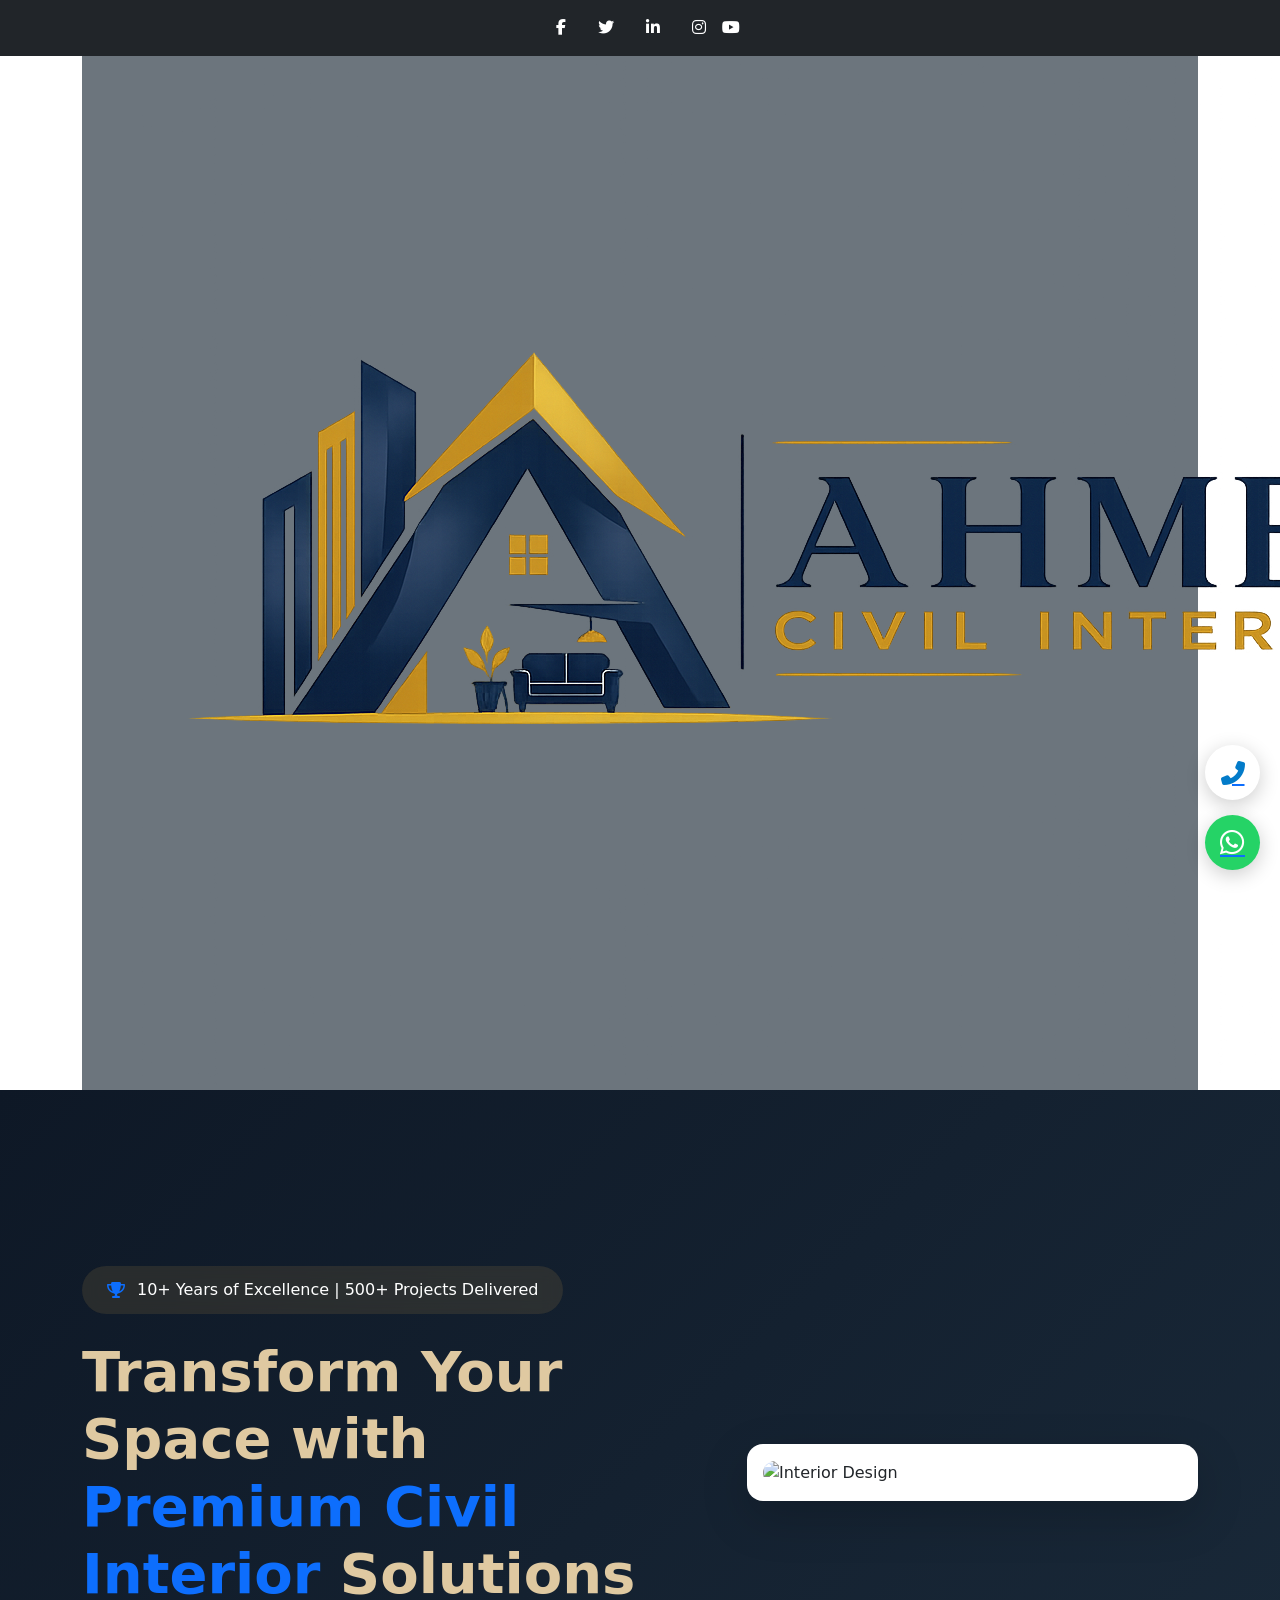
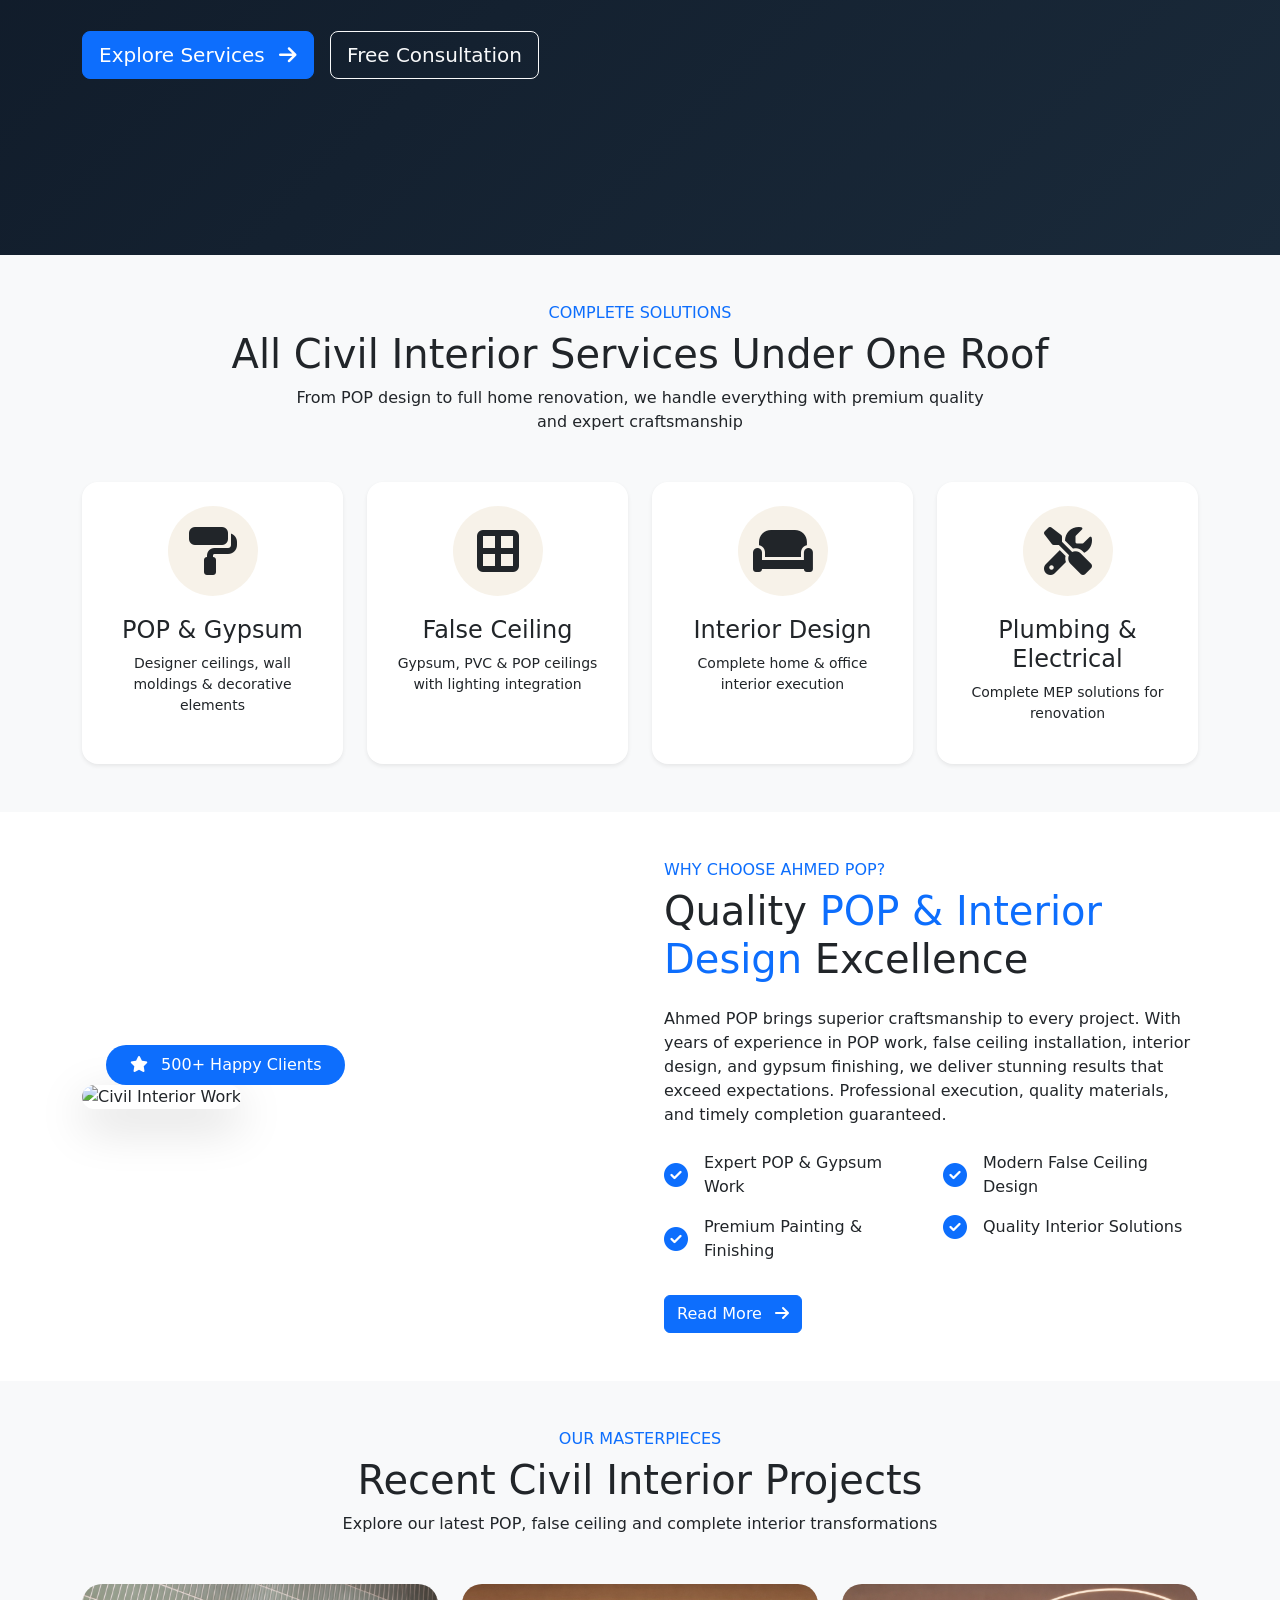
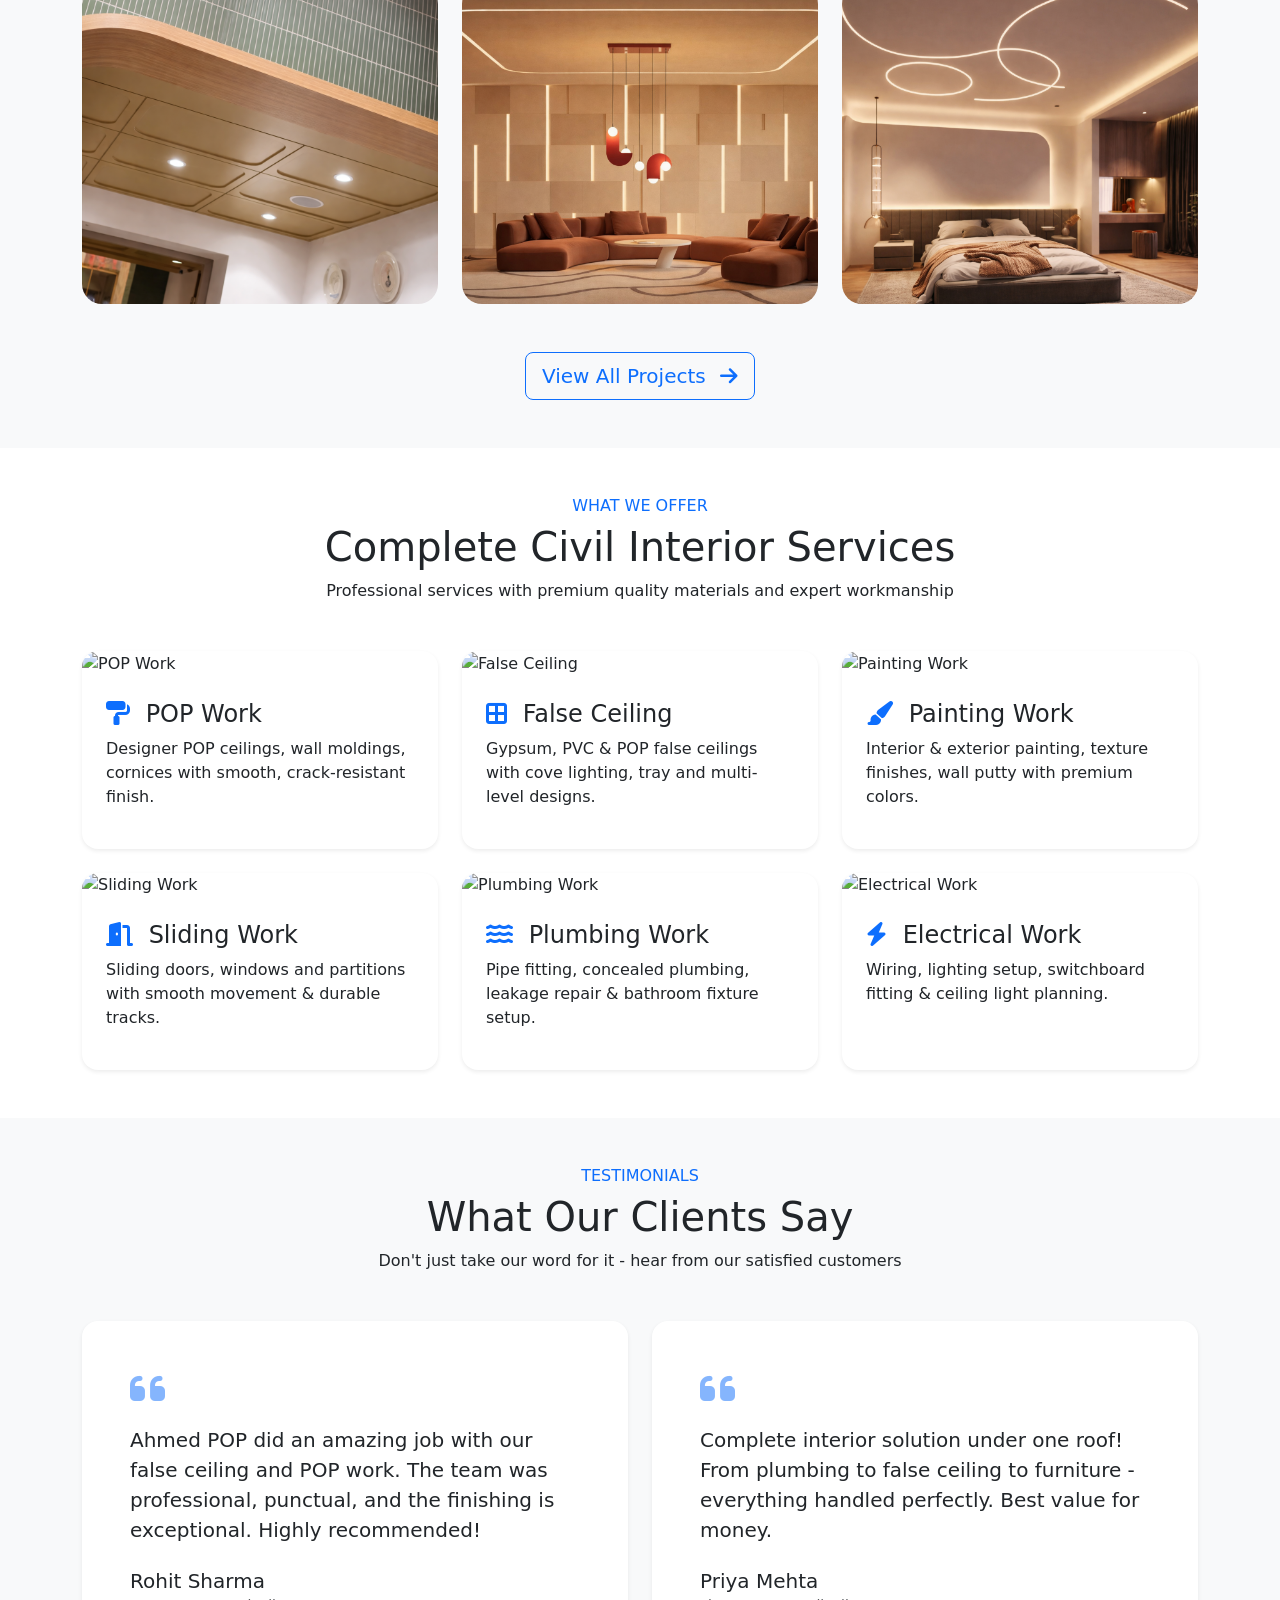
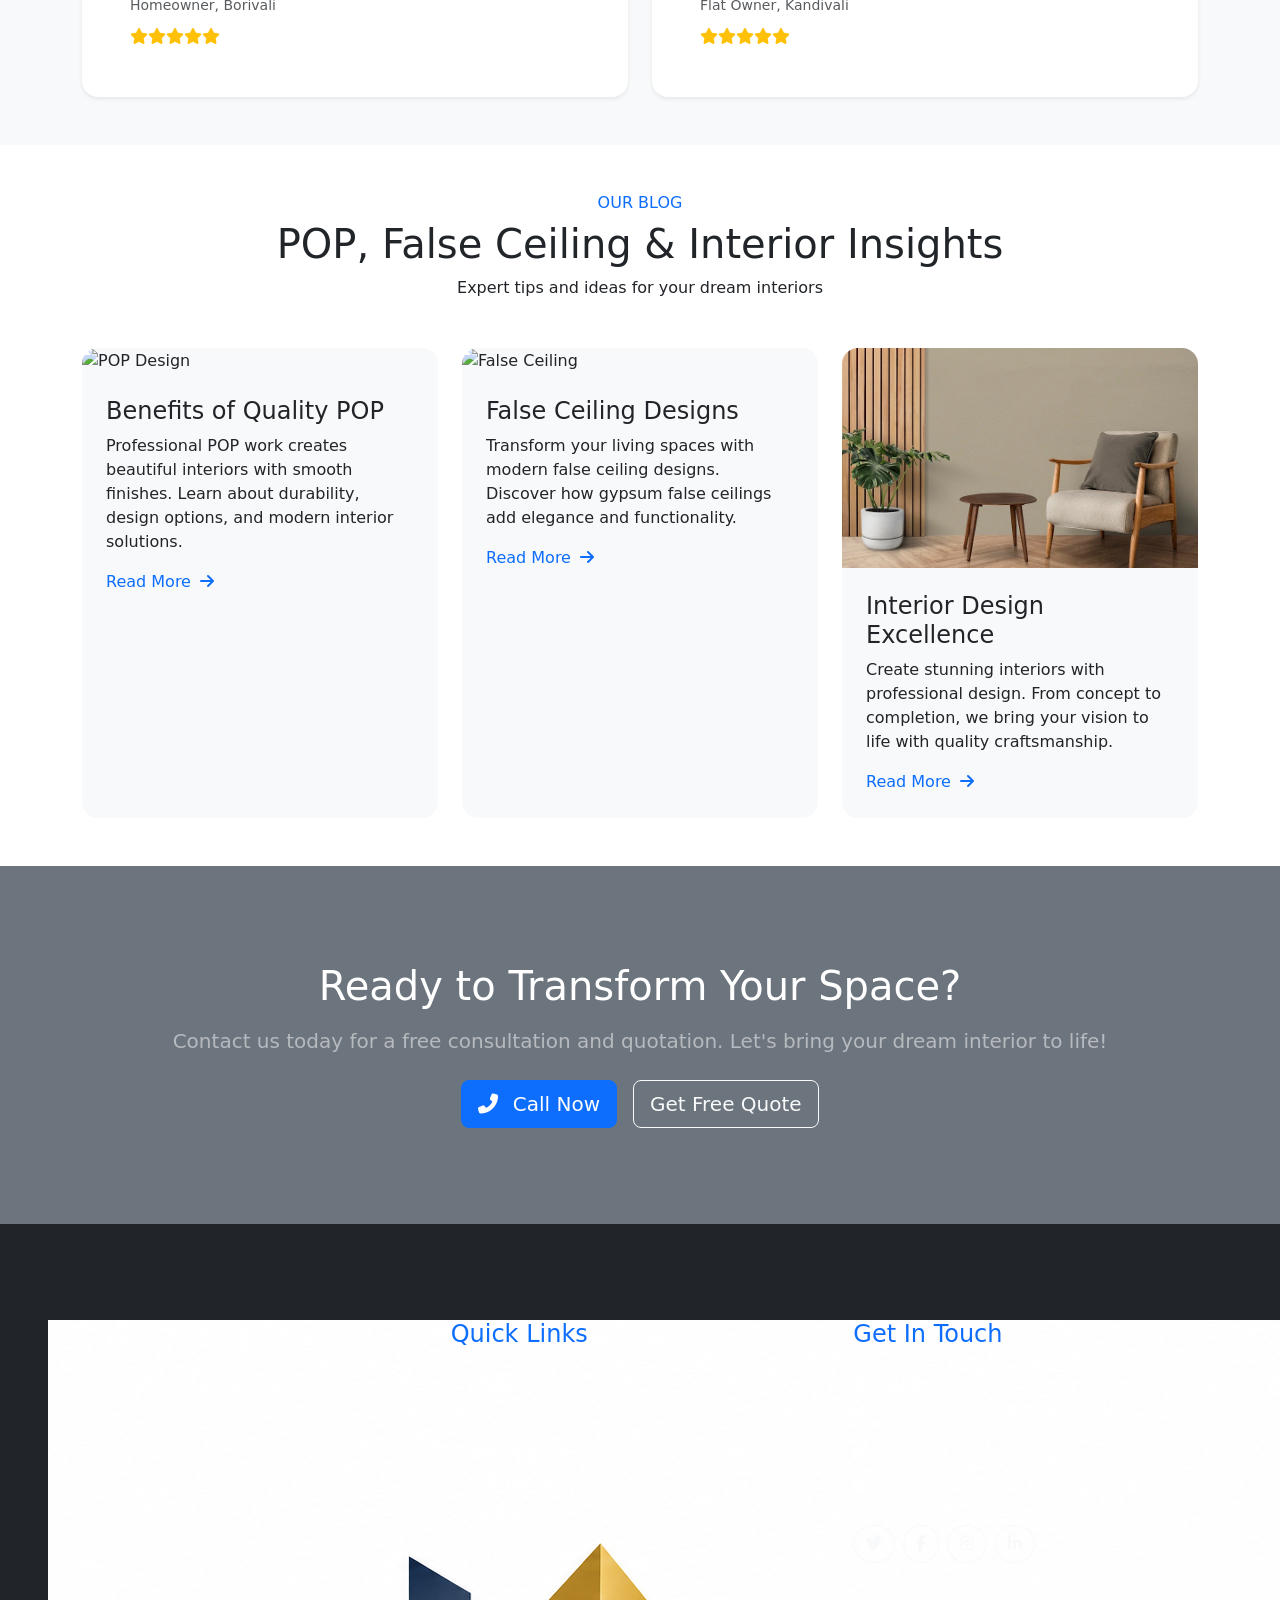
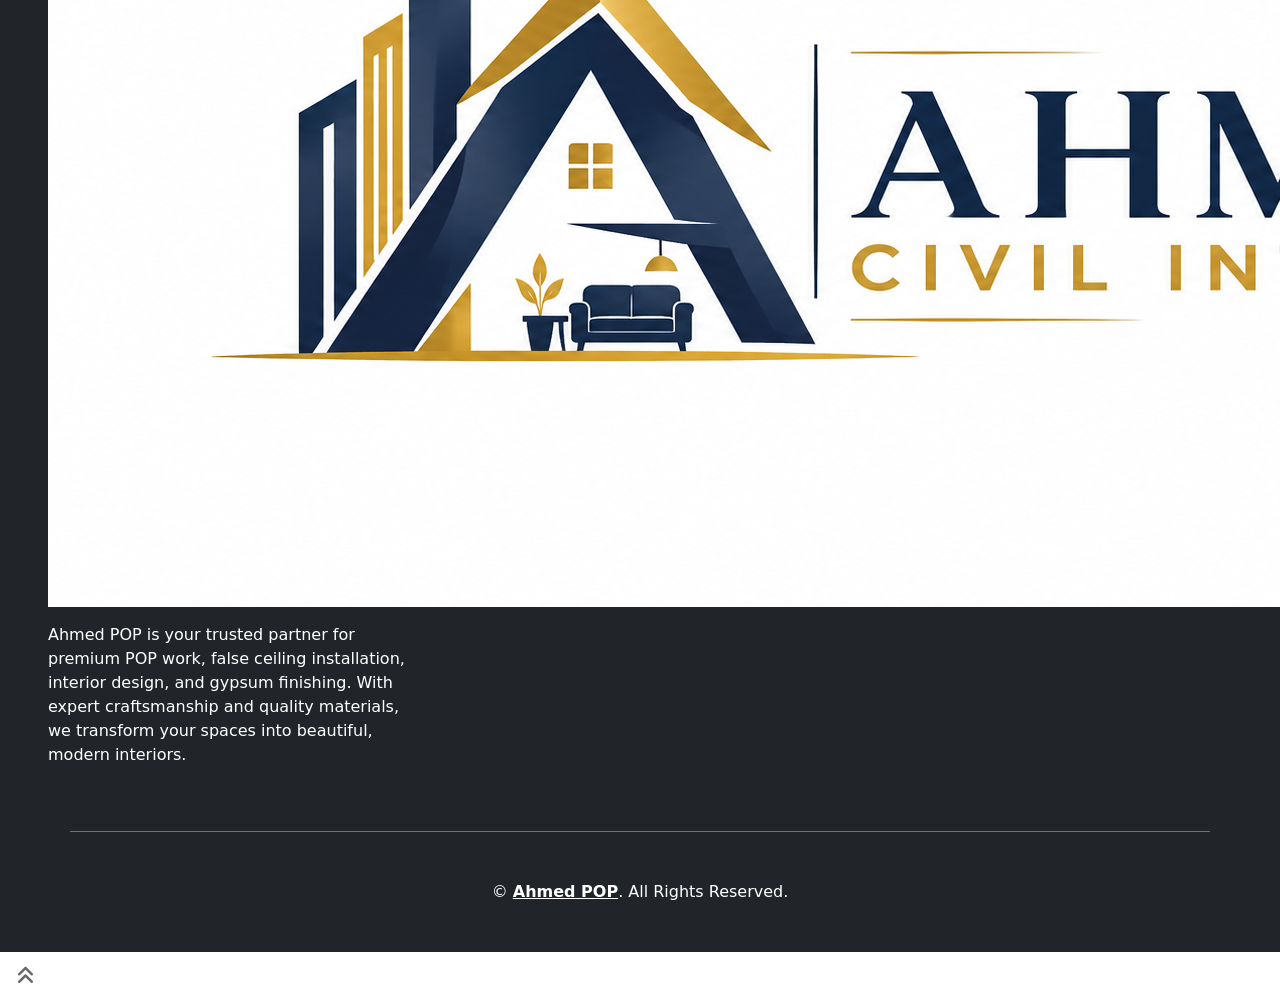
==== index.html @ ba1b8f3e "Add files via upload" ====
<!DOCTYPE html>
<html lang="en">
<head>
    <meta charset="UTF-8">
    <meta name="viewport" content="width=device-width, initial-scale=1.0, user-scalable=yes">
    <title>Ahmed POP - Premium POP, False Ceiling & Civil Interior Experts Mumbai</title>
    <meta name="description" content="Ahmed POP - Mumbai's trusted civil interior specialists. Expert POP work, false ceiling, gypsum, painting, plumbing, electrical & furniture. 10+ years experience. Free quote!">
    <meta name="keywords" content="Ahmed POP, civil interior Mumbai, POP work Borivali, false ceiling, interior design, gypsum work, painting services, plumbing, electrical, furniture">
    <meta name="author" content="Ahmed POP">
    <meta name="robots" content="index, follow">
    <meta name="theme-color" content="#B9924D">
    <link rel="icon" href="img/pop_logo.png" type="image/png">
    
    <!-- Open Graph / Social Media -->
    <meta property="og:type" content="website">
    <meta property="og:site_name" content="Ahmed POP">
    <meta property="og:title" content="Ahmed POP - Premium Civil Interior & False Ceiling Experts">
    <meta property="og:description" content="Transform your space with Ahmed POP - Complete civil interior solutions including POP, false ceiling, gypsum, painting, plumbing, electrical & furniture.">
    <meta property="og:image" content="https://akshay9075.github.io/Ahmed-POP/img/pop_logo.png">
    <meta property="og:url" content="https://akshay9075.github.io/Ahmed-POP/">
    <meta name="twitter:card" content="summary_large_image">
    <meta name="twitter:title" content="Ahmed POP - Civil Interior & False Ceiling Experts">
    <meta name="twitter:description" content="Complete civil interior solutions in Mumbai. Quality craftsmanship guaranteed.">
    
    <!-- Fonts & Styles -->
    <link href="https://fonts.googleapis.com/css2?family=Montserrat:wght@300;400;500;600;700;800&family=Oswald:wght@400;500;600;700&display=swap" rel="stylesheet">
    <link href="https://cdn.jsdelivr.net/npm/bootstrap@5.3.0/dist/css/bootstrap.min.css" rel="stylesheet">
    <link rel="stylesheet" href="https://cdnjs.cloudflare.com/ajax/libs/font-awesome/6.4.0/css/all.min.css">
    <link href="https://unpkg.com/aos@2.3.1/dist/aos.css" rel="stylesheet">
    <link href="css/style.css" rel="stylesheet">
    <link href="css/index-style.css" rel="stylesheet">
    <link href="css/about-style.css" rel="stylesheet">
    
    <style>
        /* Additional custom styles for enhanced look */
        .hero-section {
            position: relative;
            min-height: 85vh;
            display: flex;
            align-items: center;
            background: linear-gradient(135deg, #0E1826 0%, #1a2a3a 100%);
            overflow: hidden;
        }
        .hero-section::before {
            content: '';
            position: absolute;
            top: 0;
            left: 0;
            width: 100%;
            height: 100%;
            background: url('https://images.unsplash.com/photo-1600607687644-c7171b42498f?w=1920&h=900&fit=crop');
            background-size: cover;
            background-position: center;
            opacity: 0.25;
        }
        .hero-content {
            position: relative;
            z-index: 2;
        }
        .service-icon-large {
            width: 90px;
            height: 90px;
            background: rgba(185, 146, 77, 0.12);
            border-radius: 50%;
            display: flex;
            align-items: center;
            justify-content: center;
            margin-bottom: 20px;
        }
        .service-icon-large i {
            font-size: 48px;
            color: var(--primary);
        }
        .project-showcase-card {
            position: relative;
            border-radius: 20px;
            overflow: hidden;
            transition: all 0.4s ease;
            cursor: pointer;
        }
        .project-showcase-card img {
            width: 100%;
            height: 320px;
            object-fit: cover;
            transition: transform 0.5s ease;
        }
        .project-showcase-card:hover img {
            transform: scale(1.08);
        }
        .project-overlay-full {
            position: absolute;
            bottom: -100%;
            left: 0;
            width: 100%;
            padding: 25px;
            background: linear-gradient(transparent, rgba(0,0,0,0.9));
            transition: 0.4s ease;
        }
        .project-showcase-card:hover .project-overlay-full {
            bottom: 0;
        }
        .stat-bubble {
            background: rgba(185, 146, 77, 0.15);
            backdrop-filter: blur(8px);
            border-radius: 50px;
            padding: 12px 25px;
            display: inline-flex;
            align-items: center;
            gap: 12px;
        }
        .floating-contact {
            position: fixed;
            bottom: 30px;
            right: 20px;
            z-index: 999;
            display: flex;
            flex-direction: column;
            gap: 15px;
        }
        .floating-contact a {
            width: 55px;
            height: 55px;
            border-radius: 50%;
            display: flex;
            align-items: center;
            justify-content: center;
            transition: all 0.3s ease;
            box-shadow: 0 5px 20px rgba(0,0,0,0.2);
        }
        .floating-contact a:hover {
            transform: translateY(-3px);
            box-shadow: 0 8px 25px rgba(0,0,0,0.25);
        }
        .call-btn-floating { background: #fff; }
        .call-btn-floating i { color: #037bc9; font-size: 24px; }
        .whatsapp-btn-floating { background: #25D366; }
        .whatsapp-btn-floating i { color: #fff !important; font-size: 28px; }
        @media (max-width: 768px) {
            .project-showcase-card img { height: 250px; }
            .hero-section { min-height: 70vh; }
        }
    </style>
</head>
<body>

    <!-- Topbar -->
   <div class="container-fluid bg-dark py-3">
        <div class="container">
            <div class="row">
                <div class="col-md-12 text-center text-lg-right">
                    <div class="d-inline-flex align-items-center">
                        <a class="text-white px-3" href="">
                            <i class="fab fa-facebook-f"></i>
                        </a>
                        <a class="text-white px-3" href="">
                            <i class="fab fa-twitter"></i>
                        </a>
                        <a class="text-white px-3" href="">
                            <i class="fab fa-linkedin-in"></i>
                        </a>
                        <a class="text-white px-3" href="">
                            <i class="fab fa-instagram"></i>
                        </a>
                        <a class="text-white pl-3" href="">
                            <i class="fab fa-youtube"></i>
                        </a>
                    </div>
                </div>
            </div>
        </div>
    </div>

    <!-- Navbar -->
    <div class="container-fluid position-relative nav-bar p-0">
        <div class="container position-relative" style="z-index: 9;">
            <nav class="navbar navbar-expand-lg bg-secondary navbar-dark py-3 py-lg-0 px-3 px-lg-5">
                <a href="index.html" class="navbar-brand d-flex align-items-center">
                    <img src="img/pop_logo2.png" alt="Ahmed POP Logo" class="site-logo">
                </a>
                <button class="navbar-toggler" type="button" data-bs-toggle="collapse" data-bs-target="#navbarCollapse">
                    <span class="navbar-toggler-icon"></span>
                </button>
                <div class="collapse navbar-collapse justify-content-between" id="navbarCollapse">
                    <div class="navbar-nav ms-auto py-0">
                        <a href="index.html" class="nav-item nav-link active">Home</a>
                        <a href="about.html" class="nav-item nav-link">About</a>
                        <a href="service.html" class="nav-item nav-link">Services</a>
                        <a href="project.html" class="nav-item nav-link">Projects</a>
                        <a href="contact.html" class="nav-item nav-link">Contact</a>
                    </div>
                    <a href="tel:7900036719" class="btn btn-primary ms-3 d-none d-lg-block">Get Quote <i class="fas fa-arrow-right ms-2"></i></a>
                </div>
            </nav>
        </div>
    </div>

    <!-- Hero Section with Background Image -->
    <div class="hero-section">
        <div class="container hero-content">
            <div class="row align-items-center">
                <div class="col-lg-7 text-white" data-aos="fade-up">
                    <div class="stat-bubble mb-4">
                        <i class="fas fa-trophy text-primary"></i>
                        <span>10+ Years of Excellence | 500+ Projects Delivered</span>
                    </div>
                    <h1 class="display-4 fw-bold mb-4" style="color: #dfc9a1;">Transform Your Space with <span class="text-primary">Premium Civil Interior</span> Solutions</h1>
                    <!-- <p class="lead mb-4">Ahmed POP - Your complete partner for POP work, false ceiling, gypsum, painting, plumbing, electrical & furniture services in Mumbai. Quality craftsmanship, timely delivery.</p> -->
                    <div class="d-flex flex-wrap gap-3">
                        <a href="service.html" class="btn btn-primary btn-lg">Explore Services <i class="fas fa-arrow-right ms-2"></i></a>
                        <a href="contact.html" class="btn btn-outline-light btn-lg">Free Consultation</a>
                    </div>
                </div>
                <div class="col-lg-5 d-none d-lg-block" data-aos="fade-left">
                    <div class="bg-white p-3 rounded-4 shadow-lg">
                        <img src="https://images.unsplash.com/photo-1600607687644-c7171b42498f?w=500&h=400&fit=crop" alt="Interior Design" class="img-fluid rounded-4">
                    </div>
                </div>
            </div>
        </div>
    </div>

    <!-- Services Highlights -->
    <div class="container-fluid py-5 bg-light">
        <div class="container">
            <div class="text-center mb-5" data-aos="fade-up">
                <h6 class="text-primary text-uppercase">Complete Solutions</h6>
                <h2 class="display-6">All Civil Interior Services Under One Roof</h2>
                <p class="mx-auto" style="max-width: 700px;">From POP design to full home renovation, we handle everything with premium quality and expert craftsmanship</p>
            </div>
            <div class="row g-4">
                <div class="col-lg-3 col-md-6" data-aos="fade-up" data-aos-delay="100">
                    <div class="bg-white p-4 text-center rounded-4 shadow-sm h-100">
                        <div class="service-icon-large mx-auto"><i class="fas fa-paint-roller"></i></div>
                        <h4>POP & Gypsum</h4>
                        <p class="small">Designer ceilings, wall moldings & decorative elements</p>
                    </div>
                </div>
                <div class="col-lg-3 col-md-6" data-aos="fade-up" data-aos-delay="200">
                    <div class="bg-white p-4 text-center rounded-4 shadow-sm h-100">
                        <div class="service-icon-large mx-auto"><i class="fas fa-border-all"></i></div>
                        <h4>False Ceiling</h4>
                        <p class="small">Gypsum, PVC & POP ceilings with lighting integration</p>
                    </div>
                </div>
                <div class="col-lg-3 col-md-6" data-aos="fade-up" data-aos-delay="300">
                    <div class="bg-white p-4 text-center rounded-4 shadow-sm h-100">
                        <div class="service-icon-large mx-auto"><i class="fas fa-couch"></i></div>
                        <h4>Interior Design</h4>
                        <p class="small">Complete home & office interior execution</p>
                    </div>
                </div>
                <div class="col-lg-3 col-md-6" data-aos="fade-up" data-aos-delay="400">
                    <div class="bg-white p-4 text-center rounded-4 shadow-sm h-100">
                        <div class="service-icon-large mx-auto"><i class="fas fa-tools"></i></div>
                        <h4>Plumbing & Electrical</h4>
                        <p class="small">Complete MEP solutions for renovation</p>
                    </div>
                </div>
            </div>
        </div>
    </div>

    <!-- About / Why Choose Us with Civil Interior Images -->
    <div class="container-fluid py-5">
        <div class="container">
            <div class="row align-items-center g-5">
                <div class="col-lg-6" data-aos="fade-right">
                    <div class="position-relative">
                        <img src="https://images.unsplash.com/photo-1618221195710-dd6b41faaea6?w=600&h=500&fit=crop" alt="Civil Interior Work" class="img-fluid rounded-4 shadow-lg">
                        <div class="position-absolute bottom-0 start-0 m-4 bg-primary text-white px-4 py-2 rounded-pill">
                            <i class="fas fa-star me-2"></i> 500+ Happy Clients
                        </div>
                    </div>
                </div>
                <div class="col-lg-6" data-aos="fade-left">
                    <h6 class="text-primary text-uppercase">Why Choose Ahmed POP?</h6>
                    <h2 class="display-6 mb-4">Quality <span class="text-primary">POP & Interior Design</span> Excellence</h2>
                    <p>Ahmed POP brings superior craftsmanship to every project. With years of experience in POP work, false ceiling installation, interior design, and gypsum finishing, we deliver stunning results that exceed expectations. Professional execution, quality materials, and timely completion guaranteed.</p>
                    <div class="row mt-4">
                        <div class="col-sm-6 mb-3">
                            <div class="d-flex align-items-center"><i class="fas fa-check-circle text-primary fs-4 me-3"></i><span>Expert POP & Gypsum Work</span></div>
                        </div>
                        <div class="col-sm-6 mb-3">
                            <div class="d-flex align-items-center"><i class="fas fa-check-circle text-primary fs-4 me-3"></i><span>Modern False Ceiling Design</span></div>
                        </div>
                        <div class="col-sm-6 mb-3">
                            <div class="d-flex align-items-center"><i class="fas fa-check-circle text-primary fs-4 me-3"></i><span>Premium Painting & Finishing</span></div>
                        </div>
                        <div class="col-sm-6 mb-3">
                            <div class="d-flex align-items-center"><i class="fas fa-check-circle text-primary fs-4 me-3"></i><span>Quality Interior Solutions</span></div>
                        </div>
                    </div>
                    <a href="about.html" class="btn btn-primary mt-3">Read More <i class="fas fa-arrow-right ms-2"></i></a>
                </div>
            </div>
        </div>
    </div>

    <!-- Featured Projects Showcase - Civil Interior Work -->
    <div class="container-fluid py-5 bg-light">
        <div class="container">
            <div class="text-center mb-5" data-aos="fade-up">
                <h6 class="text-primary text-uppercase">Our Masterpieces</h6>
                <h2 class="display-6">Recent Civil Interior Projects</h2>
                <p>Explore our latest POP, false ceiling and complete interior transformations</p>
            </div>
            <div class="row g-4">
                <div class="col-md-6 col-lg-4" data-aos="fade-up" data-aos-delay="100">
                    <div class="project-showcase-card">
                        <img src="img/pop5.png" alt="Modern POP Ceiling Design">
                        <div class="project-overlay-full">
                            <h5 class="text-white">Modern POP Ceiling</h5>
                            <p class="text-white-50 small">Borivali West</p>
                            <a href="project.html" class="btn btn-sm btn-primary">View Project</a>
                        </div>
                    </div>
                </div>
                <div class="col-md-6 col-lg-4" data-aos="fade-up" data-aos-delay="200">
                    <div class="project-showcase-card">
                        <img src="img/work1.png" alt="Gypsum False Ceiling">
                        <div class="project-overlay-full">
                            <h5 class="text-white">Gypsum False Ceiling</h5>
                            <p class="text-white-50 small">Kandivali East</p>
                            <a href="project.html" class="btn btn-sm btn-primary">View Project</a>
                        </div>
                    </div>
                </div>
                <div class="col-md-6 col-lg-4" data-aos="fade-up" data-aos-delay="300">
                    <div class="project-showcase-card">
                        <img src="img/work2.png" alt="Complete Home Interior">
                        <div class="project-overlay-full">
                            <h5 class="text-white">Complete Home Interior</h5>
                            <p class="text-white-50 small">Andheri West</p>
                            <a href="project.html" class="btn btn-sm btn-primary">View Project</a>
                        </div>
                    </div>
                </div>
            </div>
            <div class="text-center mt-5" data-aos="fade-up">
                <a href="project.html" class="btn btn-outline-primary btn-lg">View All Projects <i class="fas fa-arrow-right ms-2"></i></a>
            </div>
        </div>
    </div>

    <!-- Comprehensive Services Grid with Images -->
    <div class="container-fluid py-5">
        <div class="container">
            <div class="text-center mb-5" data-aos="fade-up">
                <h6 class="text-primary text-uppercase">What We Offer</h6>
                <h2 class="display-6">Complete Civil Interior Services</h2>
                <p>Professional services with premium quality materials and expert workmanship</p>
            </div>
            <div class="row g-4">
                <div class="col-md-6 col-lg-4" data-aos="fade-up" data-aos-delay="100">
                    <div class="bg-white rounded-4 overflow-hidden shadow-sm h-100">
                        <img src="https://images.unsplash.com/photo-1600607687920-4e2a09cf159d?w=400&h=250&fit=crop" alt="POP Work" class="w-100" style="height: 220px; object-fit: cover;">
                        <div class="p-4">
                            <h4><i class="fas fa-paint-roller text-primary me-2"></i> POP Work</h4>
                            <p>Designer POP ceilings, wall moldings, cornices with smooth, crack-resistant finish.</p>
                        </div>
                    </div>
                </div>
                <div class="col-md-6 col-lg-4" data-aos="fade-up" data-aos-delay="200">
                    <div class="bg-white rounded-4 overflow-hidden shadow-sm h-100">
                        <img src="https://images.unsplash.com/photo-1618221195710-dd6b41faaea6?w=400&h=250&fit=crop" alt="False Ceiling" class="w-100" style="height: 220px; object-fit: cover;">
                        <div class="p-4">
                            <h4><i class="fas fa-border-all text-primary me-2"></i> False Ceiling</h4>
                            <p>Gypsum, PVC & POP false ceilings with cove lighting, tray and multi-level designs.</p>
                        </div>
                    </div>
                </div>
                <div class="col-md-6 col-lg-4" data-aos="fade-up" data-aos-delay="300">
                    <div class="bg-white rounded-4 overflow-hidden shadow-sm h-100">
                        <img src="https://images.unsplash.com/photo-1584622650111-993a426fbf0a?w=400&h=250&fit=crop" alt="Painting Work" class="w-100" style="height: 220px; object-fit: cover;">
                        <div class="p-4">
                            <h4><i class="fas fa-paintbrush text-primary me-2"></i> Painting Work</h4>
                            <p>Interior & exterior painting, texture finishes, wall putty with premium colors.</p>
                        </div>
                    </div>
                </div>
                <div class="col-md-6 col-lg-4" data-aos="fade-up" data-aos-delay="400">
                    <div class="bg-white rounded-4 overflow-hidden shadow-sm h-100">
                        <img src="https://images.unsplash.com/photo-1600607687920-4e2a09cf159d?w=400&h=250&fit=crop" alt="Sliding Work" class="w-100" style="height: 220px; object-fit: cover;">
                        <div class="p-4">
                            <h4><i class="fas fa-door-open text-primary me-2"></i> Sliding Work</h4>
                            <p>Sliding doors, windows and partitions with smooth movement & durable tracks.</p>
                        </div>
                    </div>
                </div>
                <div class="col-md-6 col-lg-4" data-aos="fade-up" data-aos-delay="500">
                    <div class="bg-white rounded-4 overflow-hidden shadow-sm h-100">
                        <img src="https://images.unsplash.com/photo-1585704032915-c3400ca199e7?w=400&h=250&fit=crop" alt="Plumbing Work" class="w-100" style="height: 220px; object-fit: cover;">
                        <div class="p-4">
                            <h4><i class="fas fa-water text-primary me-2"></i> Plumbing Work</h4>
                            <p>Pipe fitting, concealed plumbing, leakage repair & bathroom fixture setup.</p>
                        </div>
                    </div>
                </div>
                <div class="col-md-6 col-lg-4" data-aos="fade-up" data-aos-delay="600">
                    <div class="bg-white rounded-4 overflow-hidden shadow-sm h-100">
                        <img src="https://images.unsplash.com/photo-1621905251918-48416bd8575a?w=400&h=250&fit=crop" alt="Electrical Work" class="w-100" style="height: 220px; object-fit: cover;">
                        <div class="p-4">
                            <h4><i class="fas fa-bolt text-primary me-2"></i> Electrical Work</h4>
                            <p>Wiring, lighting setup, switchboard fitting & ceiling light planning.</p>
                        </div>
                    </div>
                </div>
            </div>
        </div>
    </div>

    <!-- Testimonials -->
    <div class="container-fluid py-5 bg-light">
        <div class="container">
            <div class="text-center mb-5" data-aos="fade-up">
                <h6 class="text-primary text-uppercase">Testimonials</h6>
                <h2 class="display-6">What Our Clients Say</h2>
                <p>Don't just take our word for it - hear from our satisfied customers</p>
            </div>
            <div class="row g-4">
                <div class="col-md-6" data-aos="fade-up" data-aos-delay="100">
                    <div class="bg-white p-5 rounded-4 shadow-sm h-100">
                        <i class="fas fa-quote-left fs-1 text-primary opacity-50 mb-3"></i>
                        <p class="fs-5 mb-4">Ahmed POP did an amazing job with our false ceiling and POP work. The team was professional, punctual, and the finishing is exceptional. Highly recommended!</p>
                        <div>
                            <h5 class="mb-0">Rohit Sharma</h5>
                            <span class="text-muted small">Homeowner, Borivali</span>
                            <div class="mt-2"><i class="fas fa-star text-warning"></i><i class="fas fa-star text-warning"></i><i class="fas fa-star text-warning"></i><i class="fas fa-star text-warning"></i><i class="fas fa-star text-warning"></i></div>
                        </div>
                    </div>
                </div>
                <div class="col-md-6" data-aos="fade-up" data-aos-delay="200">
                    <div class="bg-white p-5 rounded-4 shadow-sm h-100">
                        <i class="fas fa-quote-left fs-1 text-primary opacity-50 mb-3"></i>
                        <p class="fs-5 mb-4">Complete interior solution under one roof! From plumbing to false ceiling to furniture - everything handled perfectly. Best value for money.</p>
                        <div>
                            <h5 class="mb-0">Priya Mehta</h5>
                            <span class="text-muted small">Flat Owner, Kandivali</span>
                            <div class="mt-2"><i class="fas fa-star text-warning"></i><i class="fas fa-star text-warning"></i><i class="fas fa-star text-warning"></i><i class="fas fa-star text-warning"></i><i class="fas fa-star text-warning"></i></div>
                        </div>
                    </div>
                </div>
            </div>
        </div>
    </div>

    <!-- Blog Insights -->
    <div class="container-fluid py-5">
        <div class="container">
            <div class="text-center mb-5" data-aos="fade-up">
                <h6 class="text-primary text-uppercase">Our Blog</h6>
                <h2 class="display-6">POP, False Ceiling & Interior Insights</h2>
                <p>Expert tips and ideas for your dream interiors</p>
            </div>
            <div class="row g-4">
                <div class="col-md-4" data-aos="fade-up" data-aos-delay="100">
                    <div class="bg-light rounded-4 overflow-hidden h-100">
                        <img src="https://images.unsplash.com/photo-1616486029423-aaa4789e8c9a?w=400&h=250&fit=crop" alt="POP Design" class="w-100" style="height: 220px; object-fit: cover;">
                        <div class="p-4">
                            <h4>Benefits of Quality POP</h4>
                            <p>Professional POP work creates beautiful interiors with smooth finishes. Learn about durability, design options, and modern interior solutions.</p>
                            <a href="#" class="text-primary text-decoration-none">Read More <i class="fas fa-arrow-right ms-1"></i></a>
                        </div>
                    </div>
                </div>
                <div class="col-md-4" data-aos="fade-up" data-aos-delay="200">
                    <div class="bg-light rounded-4 overflow-hidden h-100">
                        <img src="https://images.unsplash.com/photo-1600607687644-c7171b42498f?w=400&h=250&fit=crop" alt="False Ceiling" class="w-100" style="height: 220px; object-fit: cover;">
                        <div class="p-4">
                            <h4>False Ceiling Designs</h4>
                            <p>Transform your living spaces with modern false ceiling designs. Discover how gypsum false ceilings add elegance and functionality.</p>
                            <a href="#" class="text-primary text-decoration-none">Read More <i class="fas fa-arrow-right ms-1"></i></a>
                        </div>
                    </div>
                </div>
                <div class="col-md-4" data-aos="fade-up" data-aos-delay="300">
                    <div class="bg-light rounded-4 overflow-hidden h-100">
                        <img src="img/pop13.webp" alt="Interior Design" class="w-100" style="height: 220px; object-fit: cover;">
                        <div class="p-4">
                            <h4>Interior Design Excellence</h4>
                            <p>Create stunning interiors with professional design. From concept to completion, we bring your vision to life with quality craftsmanship.</p>
                            <a href="#" class="text-primary text-decoration-none">Read More <i class="fas fa-arrow-right ms-1"></i></a>
                        </div>
                    </div>
                </div>
            </div>
        </div>
    </div>

    <!-- Call to Action -->
    <div class="container-fluid bg-secondary py-5">
        <div class="container text-center py-5">
            <div data-aos="zoom-in">
                <h2 class="text-white display-6 mb-3">Ready to Transform Your Space?</h2>
                <p class="text-white-50 mb-4 fs-5">Contact us today for a free consultation and quotation. Let's bring your dream interior to life!</p>
                <div class="d-flex gap-3 justify-content-center flex-wrap">
                    <a href="tel:7900036719" class="btn btn-primary btn-lg"><i class="fas fa-phone-alt me-2"></i> Call Now</a>
                    <a href="contact.html" class="btn btn-outline-light btn-lg">Get Free Quote</a>
                </div>
            </div>
        </div>
    </div>

    <!-- Footer -->
    <div class="container-fluid bg-dark text-white py-5 px-sm-3 px-md-5">
        <div class="row pt-5">
            <div class="col-lg-4 col-md-6 mb-5">
                <div class="mb-3"><img src="img/pop_logo1.png" alt="Ahmed POP Logo" class="footer-logo"></div>
                <p class="text-white">Ahmed POP is your trusted partner for premium POP work, false ceiling installation, interior design, and gypsum finishing. With expert craftsmanship and quality materials, we transform your spaces into beautiful, modern interiors.</p>
            </div>
            <div class="col-lg-4 col-md-6 mb-5">
                <h4 class="text-primary mb-4">Quick Links</h4>
                <div class="d-flex flex-column">
                    <a class="text-white mb-2" href="index.html"><i class="fa fa-angle-right me-2"></i>Home</a>
                    <a class="text-white mb-2" href="about.html"><i class="fa fa-angle-right me-2"></i>About Us</a>
                    <a class="text-white mb-2" href="service.html"><i class="fa fa-angle-right me-2"></i>Our Services</a>
                    <a class="text-white mb-2" href="project.html"><i class="fa fa-angle-right me-2"></i>Our Works</a>
                    <a class="text-white" href="contact.html"><i class="fa fa-angle-right me-2"></i>Contact Us</a>
                </div>
            </div>
            <div class="col-lg-4 col-md-6 mb-5">
                <h4 class="text-primary mb-4">Get In Touch</h4>
                <p><i class="fa fa-map-marker-alt me-2"></i>Gali No-14, Ganapat Patil Nagar, New Link Rd, Borivali West, Mumbai 400103</p>
                <p><i class="fa fa-phone-alt me-2"></i>7900036719</p>
                <p><i class="fa fa-envelope me-2"></i>shahenterprises756@gmail.com</p>
                <div class="d-flex mt-4 gap-2">
                    <a class="btn btn-outline-light rounded-circle" href="#"><i class="fab fa-twitter"></i></a>
                    <a class="btn btn-outline-light rounded-circle" href="#"><i class="fab fa-facebook-f"></i></a>
                    <a class="btn btn-outline-light rounded-circle" href="#"><i class="fab fa-instagram"></i></a>
                    <a class="btn btn-outline-light rounded-circle" href="#"><i class="fab fa-linkedin-in"></i></a>
                </div>
            </div>
        </div>
        <div class="container border-top border-secondary pt-5 text-center">
            <p class="m-0 text-white">&copy; <a class="text-white fw-bold" href="#">Ahmed POP</a>. All Rights Reserved.</p>
        </div>
    </div>

    <!-- Back to Top -->
    <a href="#" class="btn btn-lg back-to-top" style="background-color: #fff;"><i class="fa fa-angle-double-up"></i></a>

    <!-- Floating Contact Buttons -->
    <div class="floating-contact">
        <a href="tel:7900036719" class="call-btn-floating"><i class="fas fa-phone-alt"></i></a>
        <a href="https://wa.me/917900036719?text=Hello%20Ahmed%20POP%2C%20I%20am%20interested%20in%20your%20services" target="_blank" class="whatsapp-btn-floating"><i class="fab fa-whatsapp"></i></a>
    </div>

    <!-- Scripts -->
    <script src="https://code.jquery.com/jquery-3.6.0.min.js"></script>
    <script src="https://cdn.jsdelivr.net/npm/bootstrap@5.3.0/dist/js/bootstrap.bundle.min.js"></script>
    <script src="https://unpkg.com/aos@2.3.1/dist/aos.js"></script>
    <script>
        AOS.init({ duration: 300, once: true });
        
        // Back to top button
        $(window).scroll(function() {
            if ($(this).scrollTop() > 300) {
                $('.back-to-top').fadeIn('slow');
            } else {
                $('.back-to-top').fadeOut('slow');
            }
        });
        $('.back-to-top').click(function() {
            $('html, body').animate({scrollTop: 0}, 800);
            return false;
        });
    </script>
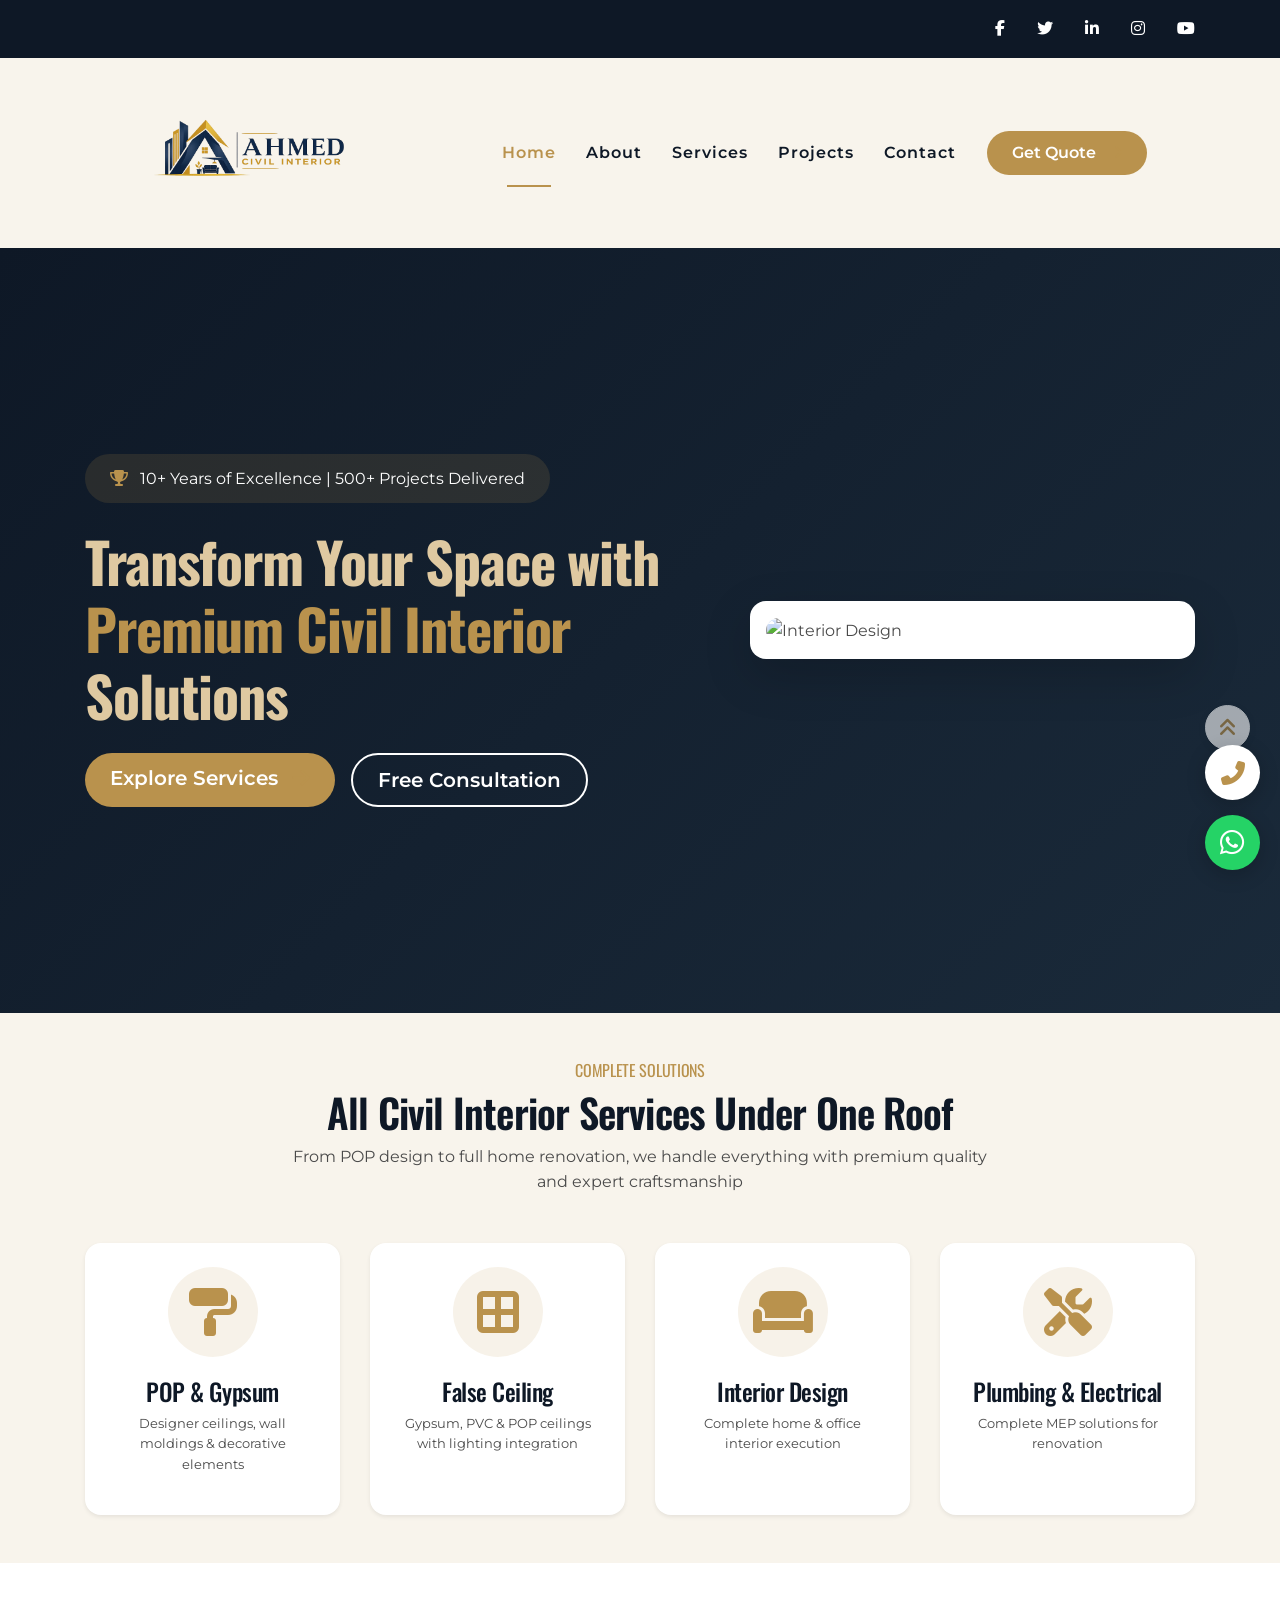
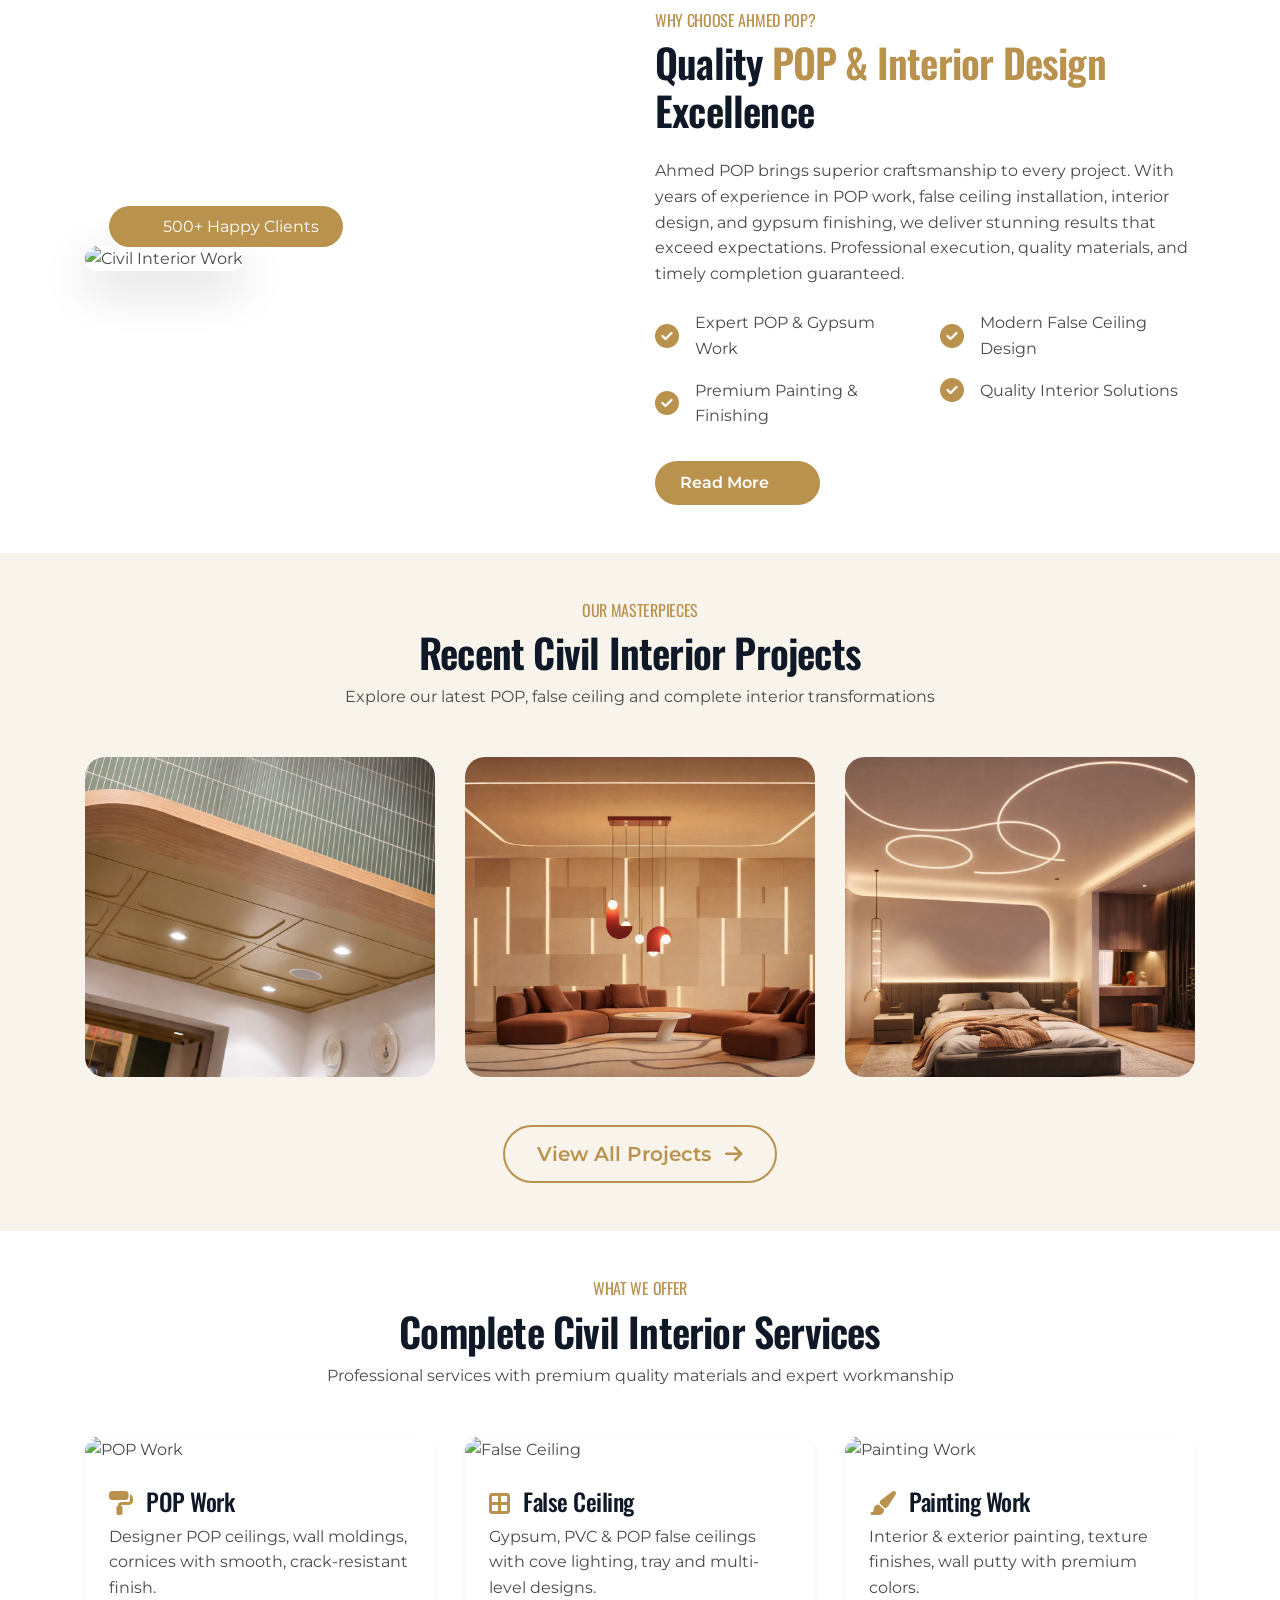
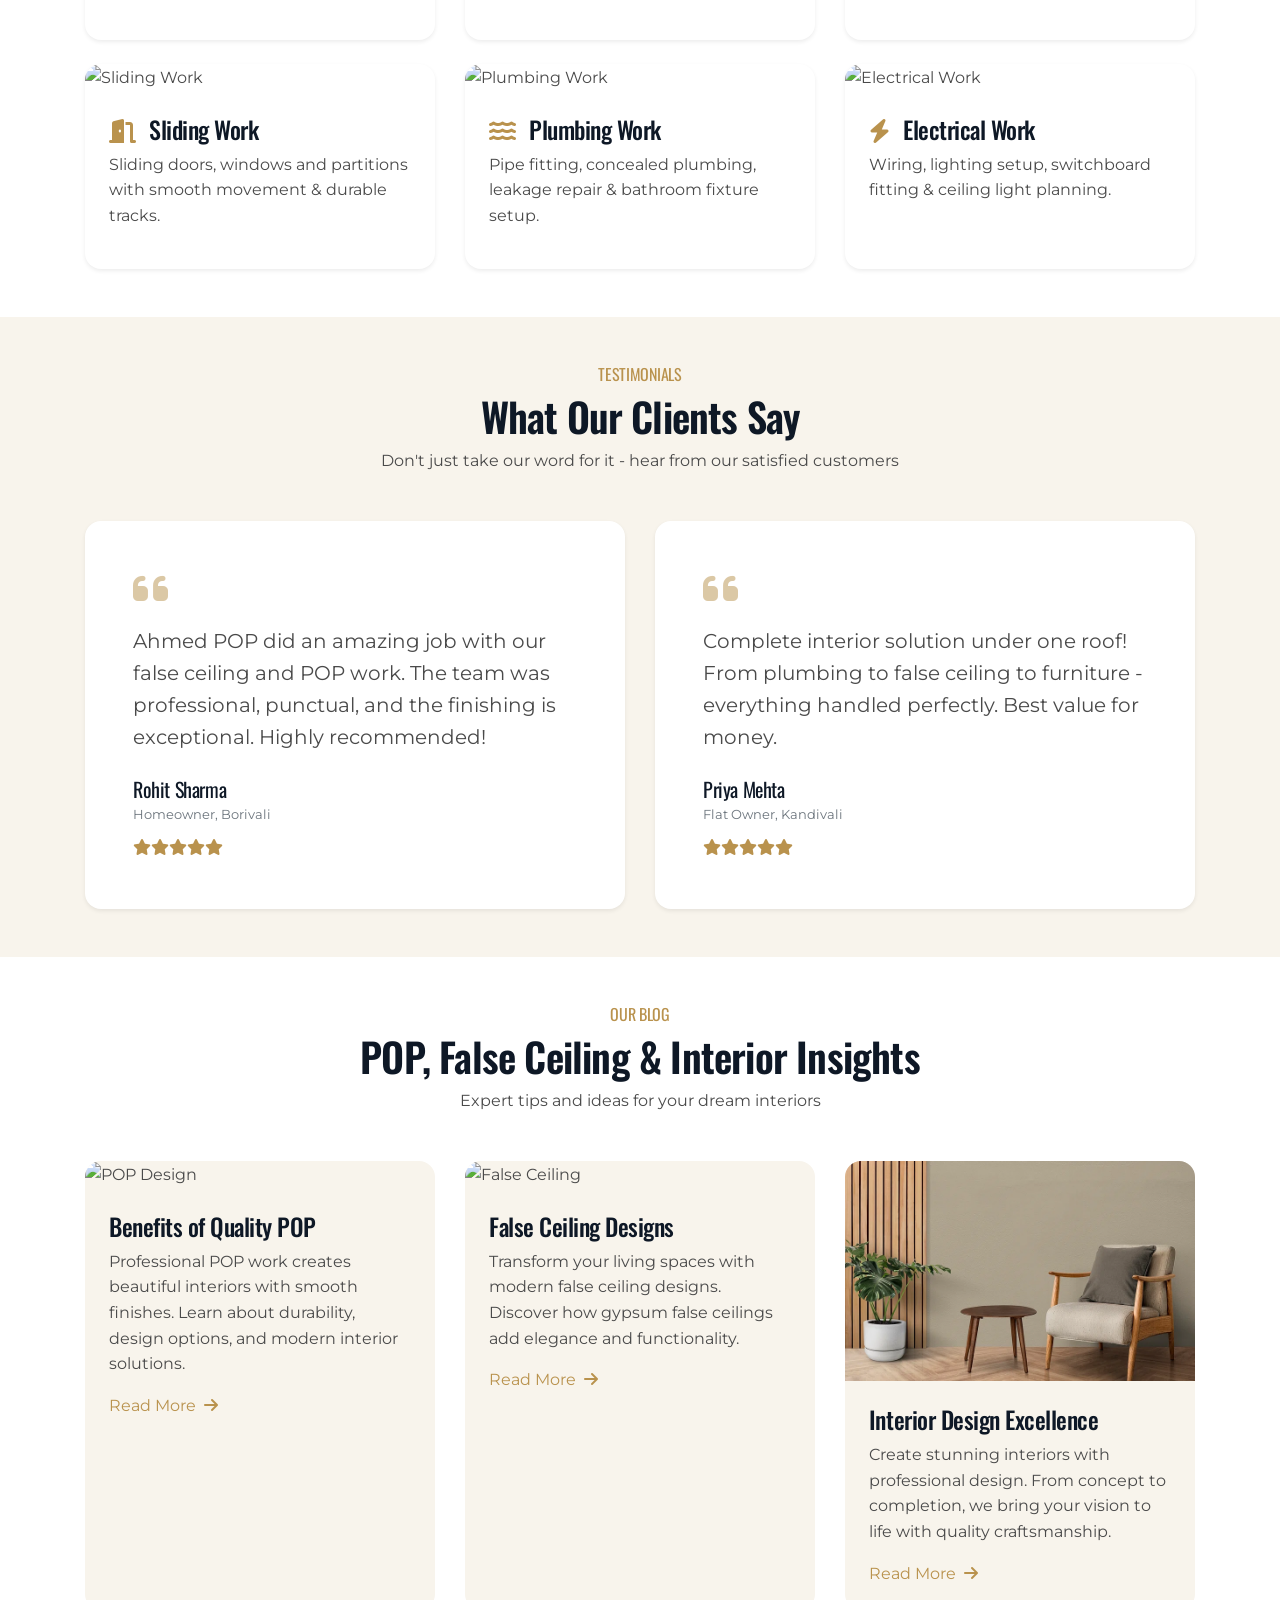
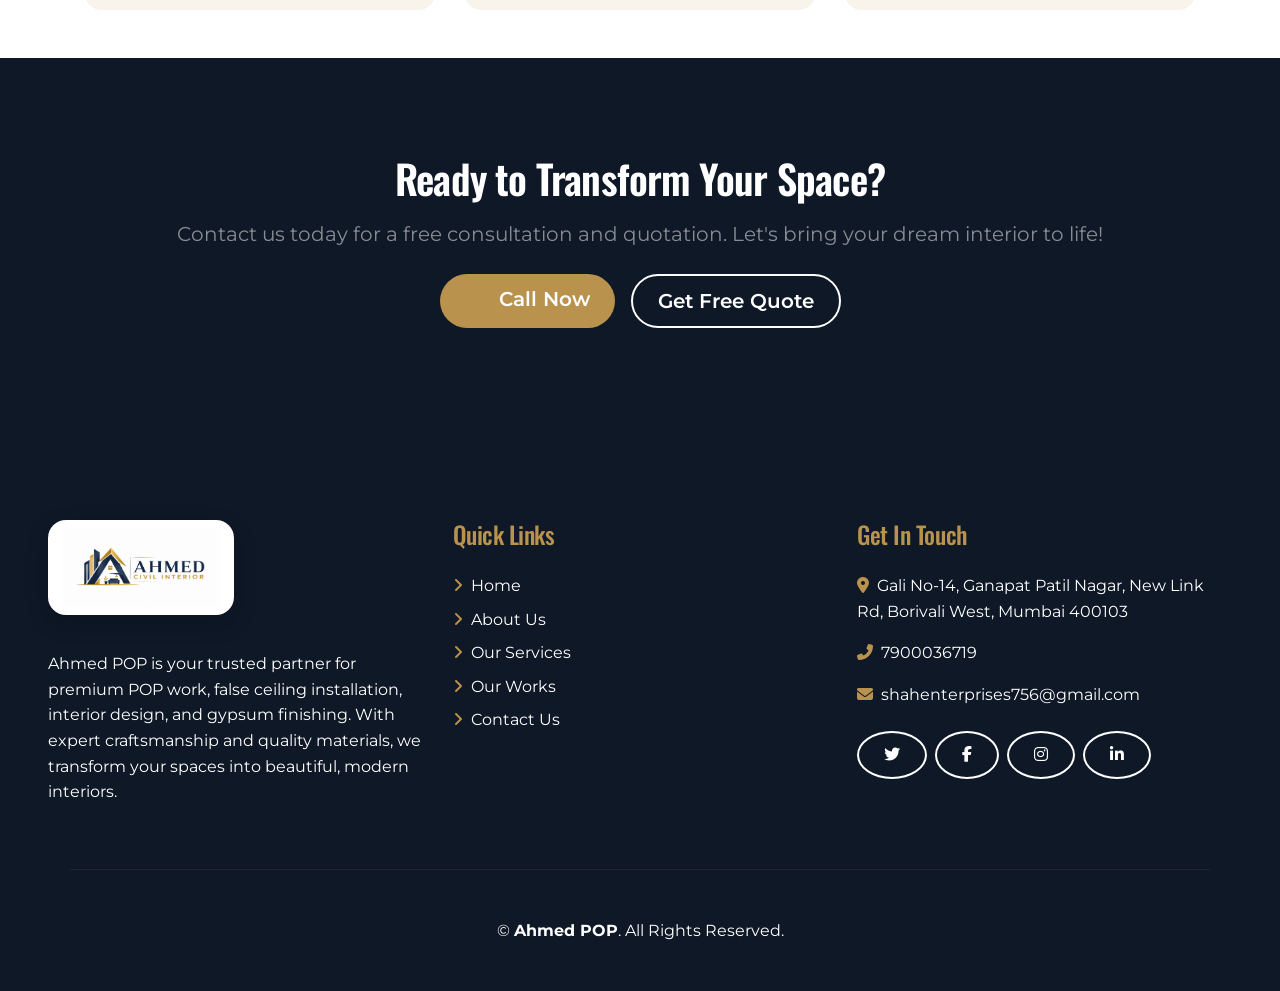
==== commit 281c0ba9: "Update index.html" ====
--- a/index.html
+++ b/index.html
@@ -9,7 +9,7 @@
     <meta name="author" content="Ahmed POP">
     <meta name="robots" content="index, follow">
     <meta name="theme-color" content="#B9924D">
-    <link rel="icon" href="img/pop_logo.png" type="image/png">
+    <link rel="icon" href="https://akshay9075.github.io/Ahmed_Civil_Interior/img/pop_logo1.png" type="image/png">
     
     <!-- Open Graph / Social Media -->
     <meta property="og:type" content="website">
@@ -17,7 +17,7 @@
     <meta property="og:title" content="Ahmed POP - Premium Civil Interior & False Ceiling Experts">
     <meta property="og:description" content="Transform your space with Ahmed POP - Complete civil interior solutions including POP, false ceiling, gypsum, painting, plumbing, electrical & furniture.">
     <meta property="og:image" content="https://akshay9075.github.io/Ahmed-POP/img/pop_logo.png">
-    <meta property="og:url" content="https://akshay9075.github.io/Ahmed-POP/">
+    <meta property="og:url" content="https://akshay9075.github.io/Ahmed_Civil_Interior/">
     <meta name="twitter:card" content="summary_large_image">
     <meta name="twitter:title" content="Ahmed POP - Civil Interior & False Ceiling Experts">
     <meta name="twitter:description" content="Complete civil interior solutions in Mumbai. Quality craftsmanship guaranteed.">
@@ -27,6 +27,7 @@
     <link href="https://cdn.jsdelivr.net/npm/bootstrap@5.3.0/dist/css/bootstrap.min.css" rel="stylesheet">
     <link rel="stylesheet" href="https://cdnjs.cloudflare.com/ajax/libs/font-awesome/6.4.0/css/all.min.css">
     <link href="https://unpkg.com/aos@2.3.1/dist/aos.css" rel="stylesheet">
+    <link href="lib/flaticon/font/flaticon.css" rel="stylesheet">
     <link href="css/style.css" rel="stylesheet">
     <link href="css/index-style.css" rel="stylesheet">
     <link href="css/about-style.css" rel="stylesheet">
@@ -564,4 +565,4 @@
             $('html, body').animate({scrollTop: 0}, 800);
             return false;
         });
-    </script>+    </script>
--- a/css/style.css
+++ b/css/style.css
@@ -0,0 +1,10041 @@
+/******* Bootstrap Theming ********/
+/*!
+ * Bootstrap v4.5.3 (https://getbootstrap.com/)
+ * Copyright 2011-2020 The Bootstrap Authors
+ * Copyright 2011-2020 Twitter, Inc.
+ * Licensed under MIT (https://github.com/twbs/bootstrap/blob/main/LICENSE)
+ */
+:root {
+  --blue: #007bff;
+  --indigo: #6610f2;
+  --purple: #6f42c1;
+  --pink: #e83e8c;
+  --red: #dc3545;
+  --orange: #fd7e14;
+  --yellow: #ffc107;
+  --green: #28a745;
+  --teal: #20c997;
+  --cyan: #17a2b8;
+  --white: #fff;
+  --gray: #6c757d;
+  --gray-dark: #343a40;
+  --primary: #B9924D;
+  --secondary: #0E1826;
+  --success: #28a745;
+  --info: #17a2b8;
+  --warning: #ffc107;
+  --danger: #dc3545;
+  --light: #F8F4EC;
+  --dark: #181818;
+  --breakpoint-xs: 0;
+  --breakpoint-sm: 576px;
+  --breakpoint-md: 768px;
+  --breakpoint-lg: 992px;
+  --breakpoint-xl: 1200px;
+  --font-family-sans-serif: "Montserrat", sans-serif;
+  --font-family-monospace: SFMono-Regular, Menlo, Monaco, Consolas, "Liberation Mono", "Courier New", monospace;
+}
+
+*,
+*::before,
+*::after {
+  box-sizing: border-box;
+}
+
+html {
+  font-family: sans-serif;
+  line-height: 1.15;
+  -webkit-text-size-adjust: 100%;
+  -webkit-tap-highlight-color: rgba(0, 0, 0, 0);
+}
+
+article, aside, figcaption, figure, footer, header, hgroup, main, nav, section {
+  display: block;
+}
+
+body {
+  margin: 0;
+  font-family: "Montserrat", sans-serif;
+  font-size: 1rem;
+  font-weight: 400;
+  line-height: 1.5;
+  color: #777777;
+  text-align: left;
+  background-color: #fff;
+}
+
+[tabindex="-1"]:focus:not(:focus-visible) {
+  outline: 0 !important;
+}
+
+hr {
+  box-sizing: content-box;
+  height: 0;
+  overflow: visible;
+}
+
+h1, h2, h3, h4, h5, h6 {
+  margin-top: 0;
+  margin-bottom: 0.5rem;
+}
+
+p {
+  margin-top: 0;
+  margin-bottom: 1rem;
+}
+
+abbr[title],
+abbr[data-original-title] {
+  text-decoration: underline;
+  text-decoration: underline dotted;
+  cursor: help;
+  border-bottom: 0;
+  text-decoration-skip-ink: none;
+}
+
+address {
+  margin-bottom: 1rem;
+  font-style: normal;
+  line-height: inherit;
+}
+
+ol,
+ul,
+dl {
+  margin-top: 0;
+  margin-bottom: 1rem;
+}
+
+ol ol,
+ul ul,
+ol ul,
+ul ol {
+  margin-bottom: 0;
+}
+
+dt {
+  font-weight: 700;
+}
+
+dd {
+  margin-bottom: .5rem;
+  margin-left: 0;
+}
+
+blockquote {
+  margin: 0 0 1rem;
+}
+
+b,
+strong {
+  font-weight: bolder;
+}
+
+small {
+  font-size: 80%;
+}
+
+sub,
+sup {
+  position: relative;
+  font-size: 75%;
+  line-height: 0;
+  vertical-align: baseline;
+}
+
+sub {
+  bottom: -.25em;
+}
+
+sup {
+  top: -.5em;
+}
+
+a {
+  color: #DFB163;
+  text-decoration: none;
+  background-color: transparent;
+}
+
+a:hover {
+  color: #cc902a;
+  text-decoration: underline;
+}
+
+a:not([href]):not([class]) {
+  color: inherit;
+  text-decoration: none;
+}
+
+a:not([href]):not([class]):hover {
+  color: inherit;
+  text-decoration: none;
+}
+
+pre,
+code,
+kbd,
+samp {
+  font-family: SFMono-Regular, Menlo, Monaco, Consolas, "Liberation Mono", "Courier New", monospace;
+  font-size: 1em;
+}
+
+pre {
+  margin-top: 0;
+  margin-bottom: 1rem;
+  overflow: auto;
+  -ms-overflow-style: scrollbar;
+}
+
+figure {
+  margin: 0 0 1rem;
+}
+
+img {
+  vertical-align: middle;
+  border-style: none;
+}
+
+svg {
+  overflow: hidden;
+  vertical-align: middle;
+}
+
+table {
+  border-collapse: collapse;
+}
+
+caption {
+  padding-top: 0.75rem;
+  padding-bottom: 0.75rem;
+  color: #6c757d;
+  text-align: left;
+  caption-side: bottom;
+}
+
+th {
+  text-align: inherit;
+  text-align: -webkit-match-parent;
+}
+
+label {
+  display: inline-block;
+  margin-bottom: 0.5rem;
+}
+
+button {
+  border-radius: 0;
+}
+
+button:focus {
+  outline: 1px dotted;
+  outline: 5px auto -webkit-focus-ring-color;
+}
+
+input,
+button,
+select,
+optgroup,
+textarea {
+  margin: 0;
+  font-family: inherit;
+  font-size: inherit;
+  line-height: inherit;
+}
+
+button,
+input {
+  overflow: visible;
+}
+
+button,
+select {
+  text-transform: none;
+}
+
+[role="button"] {
+  cursor: pointer;
+}
+
+select {
+  word-wrap: normal;
+}
+
+button,
+[type="button"],
+[type="reset"],
+[type="submit"] {
+  -webkit-appearance: button;
+}
+
+button:not(:disabled),
+[type="button"]:not(:disabled),
+[type="reset"]:not(:disabled),
+[type="submit"]:not(:disabled) {
+  cursor: pointer;
+}
+
+button::-moz-focus-inner,
+[type="button"]::-moz-focus-inner,
+[type="reset"]::-moz-focus-inner,
+[type="submit"]::-moz-focus-inner {
+  padding: 0;
+  border-style: none;
+}
+
+input[type="radio"],
+input[type="checkbox"] {
+  box-sizing: border-box;
+  padding: 0;
+}
+
+textarea {
+  overflow: auto;
+  resize: vertical;
+}
+
+fieldset {
+  min-width: 0;
+  padding: 0;
+  margin: 0;
+  border: 0;
+}
+
+legend {
+  display: block;
+  width: 100%;
+  max-width: 100%;
+  padding: 0;
+  margin-bottom: .5rem;
+  font-size: 1.5rem;
+  line-height: inherit;
+  color: inherit;
+  white-space: normal;
+}
+
+
+
+
+
+@media (max-width: 1200px) {
+  legend {
+    font-size: calc(1.275rem + 0.3vw) ;
+  }
+}
+
+progress {
+  vertical-align: baseline;
+}
+
+[type="number"]::-webkit-inner-spin-button,
+[type="number"]::-webkit-outer-spin-button {
+  height: auto;
+}
+
+[type="search"] {
+  outline-offset: -2px;
+  -webkit-appearance: none;
+}
+
+[type="search"]::-webkit-search-decoration {
+  -webkit-appearance: none;
+}
+
+::-webkit-file-upload-button {
+  font: inherit;
+  -webkit-appearance: button;
+}
+
+output {
+  display: inline-block;
+}
+
+summary {
+  display: list-item;
+  cursor: pointer;
+}
+
+template {
+  display: none;
+}
+
+[hidden] {
+  display: none !important;
+}
+
+h1, h2, h3, h4, h5, h6,
+.h1, .h2, .h3, .h4, .h5, .h6 {
+  margin-bottom: 0.5rem;
+  font-family: "Oswald", sans-serif;
+  font-weight: 500;
+  line-height: 1.2;
+  color: #252531;
+}
+
+h1, .h1 {
+  font-size: 2.5rem;
+}
+
+@media (max-width: 1200px) {
+  h1, .h1 {
+    font-size: calc(1.375rem + 1.5vw) ;
+  }
+}
+
+h2, .h2 {
+  font-size: 2rem;
+}
+
+@media (max-width: 1200px) {
+  h2, .h2 {
+    font-size: calc(1.325rem + 0.9vw) ;
+  }
+}
+
+h3, .h3 {
+  font-size: 1.75rem;
+}
+
+@media (max-width: 1200px) {
+  h3, .h3 {
+    font-size: calc(1.3rem + 0.6vw) ;
+  }
+}
+
+h4, .h4 {
+  font-size: 1.5rem;
+}
+
+@media (max-width: 1200px) {
+  h4, .h4 {
+    font-size: calc(1.275rem + 0.3vw) ;
+  }
+}
+
+h5, .h5 {
+  font-size: 1.25rem;
+}
+
+h6, .h6 {
+  font-size: 1rem;
+}
+
+.lead {
+  font-size: 1.25rem;
+  font-weight: 300;
+}
+
+.display-1 {
+  font-size: 6rem;
+  font-weight: 300;
+  line-height: 1.2;
+}
+
+@media (max-width: 1200px) {
+  .display-1 {
+    font-size: calc(1.725rem + 5.7vw) ;
+  }
+}
+
+.display-2 {
+  font-size: 5.5rem;
+  font-weight: 300;
+  line-height: 1.2;
+}
+
+@media (max-width: 1200px) {
+  .display-2 {
+    font-size: calc(1.675rem + 5.1vw) ;
+  }
+}
+
+.display-3 {
+  font-size: 4.5rem;
+  font-weight: 300;
+  line-height: 1.2;
+}
+
+@media (max-width: 1200px) {
+  .display-3 {
+    font-size: calc(1.575rem + 3.9vw) ;
+  }
+}
+
+.display-4 {
+  font-size: 3.5rem;
+  font-weight: 300;
+  line-height: 1.2;
+}
+
+@media (max-width: 1200px) {
+  .display-4 {
+    font-size: calc(1.475rem + 2.7vw) ;
+  }
+}
+
+hr {
+  margin-top: 1rem;
+  margin-bottom: 1rem;
+  border: 0;
+  border-top: 1px solid rgba(0, 0, 0, 0.1);
+}
+
+small,
+.small {
+  font-size: 80%;
+  font-weight: 400;
+}
+
+mark,
+.mark {
+  padding: 0.2em;
+  background-color: #fcf8e3;
+}
+
+.list-unstyled {
+  padding-left: 0;
+  list-style: none;
+}
+
+.list-inline {
+  padding-left: 0;
+  list-style: none;
+}
+
+.list-inline-item {
+  display: inline-block;
+}
+
+.list-inline-item:not(:last-child) {
+  margin-right: 0.5rem;
+}
+
+.initialism {
+  font-size: 90%;
+  text-transform: uppercase;
+}
+
+.blockquote {
+  margin-bottom: 1rem;
+  font-size: 1.25rem;
+}
+
+.blockquote-footer {
+  display: block;
+  font-size: 80%;
+  color: #6c757d;
+}
+
+.blockquote-footer::before {
+  content: "\2014\00A0";
+}
+
+.img-fluid {
+  max-width: 100%;
+  height: auto;
+}
+
+.img-thumbnail {
+  padding: 0.25rem;
+  background-color: #fff;
+  border: 1px solid #dee2e6;
+  max-width: 100%;
+  height: auto;
+}
+
+.figure {
+  display: inline-block;
+}
+
+.figure-img {
+  margin-bottom: 0.5rem;
+  line-height: 1;
+}
+
+.figure-caption {
+  font-size: 90%;
+  color: #6c757d;
+}
+
+code {
+  font-size: 87.5%;
+  color: #e83e8c;
+  word-wrap: break-word;
+}
+
+a > code {
+  color: inherit;
+}
+
+kbd {
+  padding: 0.2rem 0.4rem;
+  font-size: 87.5%;
+  color: #fff;
+  background-color: #212529;
+}
+
+kbd kbd {
+  padding: 0;
+  font-size: 100%;
+  font-weight: 700;
+}
+
+pre {
+  display: block;
+  font-size: 87.5%;
+  color: #212529;
+}
+
+pre code {
+  font-size: inherit;
+  color: inherit;
+  word-break: normal;
+}
+
+.pre-scrollable {
+  max-height: 340px;
+  overflow-y: scroll;
+}
+
+.container,
+.container-fluid,
+.container-sm,
+.container-md,
+.container-lg,
+.container-xl {
+  width: 100%;
+  padding-right: 15px;
+  padding-left: 15px;
+  margin-right: auto;
+  margin-left: auto;
+}
+
+
+.service-image {
+  height: 400px;  
+  object-fit: cover;
+  width: 100%;
+}
+
+
+@media (max-width: 768px) {
+  .service-image {
+    height: 310px;  
+  }
+}
+
+@media (min-width: 576px) {
+  .container, .container-sm {
+    max-width: 540px;
+  }
+}
+
+@media (min-width: 768px) {
+  .container, .container-sm, .container-md {
+    max-width: 720px;
+  }
+}
+
+@media (min-width: 992px) {
+  .container, .container-sm, .container-md, .container-lg {
+    max-width: 960px;
+  }
+}
+
+@media (min-width: 1200px) {
+  .container, .container-sm, .container-md, .container-lg, .container-xl {
+    max-width: 1140px;
+  }
+}
+
+.row {
+  display: flex;
+  flex-wrap: wrap;
+  margin-right: -15px;
+  margin-left: -15px;
+}
+
+.no-gutters {
+  margin-right: 0;
+  margin-left: 0;
+}
+
+.no-gutters > .col,
+.no-gutters > [class*="col-"] {
+  padding-right: 0;
+  padding-left: 0;
+}
+
+.col-1, .col-2, .col-3, .col-4, .col-5, .col-6, .col-7, .col-8, .col-9, .col-10, .col-11, .col-12, .col,
+.col-auto, .col-sm-1, .col-sm-2, .col-sm-3, .col-sm-4, .col-sm-5, .col-sm-6, .col-sm-7, .col-sm-8, .col-sm-9, .col-sm-10, .col-sm-11, .col-sm-12, .col-sm,
+.col-sm-auto, .col-md-1, .col-md-2, .col-md-3, .col-md-4, .col-md-5, .col-md-6, .col-md-7, .col-md-8, .col-md-9, .col-md-10, .col-md-11, .col-md-12, .col-md,
+.col-md-auto, .col-lg-1, .col-lg-2, .col-lg-3, .col-lg-4, .col-lg-5, .col-lg-6, .col-lg-7, .col-lg-8, .col-lg-9, .col-lg-10, .col-lg-11, .col-lg-12, .col-lg,
+.col-lg-auto, .col-xl-1, .col-xl-2, .col-xl-3, .col-xl-4, .col-xl-5, .col-xl-6, .col-xl-7, .col-xl-8, .col-xl-9, .col-xl-10, .col-xl-11, .col-xl-12, .col-xl,
+.col-xl-auto {
+  position: relative;
+  width: 100%;
+  padding-right: 15px;
+  padding-left: 15px;
+}
+
+.col {
+  flex-basis: 0;
+  flex-grow: 1;
+  max-width: 100%;
+}
+
+.row-cols-1 > * {
+  flex: 0 0 100%;
+  max-width: 100%;
+}
+
+.row-cols-2 > * {
+  flex: 0 0 50%;
+  max-width: 50%;
+}
+
+.row-cols-3 > * {
+  flex: 0 0 33.33333%;
+  max-width: 33.33333%;
+}
+
+.row-cols-4 > * {
+  flex: 0 0 25%;
+  max-width: 25%;
+}
+
+.row-cols-5 > * {
+  flex: 0 0 20%;
+  max-width: 20%;
+}
+
+.row-cols-6 > * {
+  flex: 0 0 16.66667%;
+  max-width: 16.66667%;
+}
+
+.col-auto {
+  flex: 0 0 auto;
+  width: auto;
+  max-width: 100%;
+}
+
+.col-1 {
+  flex: 0 0 8.33333%;
+  max-width: 8.33333%;
+}
+
+.col-2 {
+  flex: 0 0 16.66667%;
+  max-width: 16.66667%;
+}
+
+.col-3 {
+  flex: 0 0 25%;
+  max-width: 25%;
+}
+
+.col-4 {
+  flex: 0 0 33.33333%;
+  max-width: 33.33333%;
+}
+
+.col-5 {
+  flex: 0 0 41.66667%;
+  max-width: 41.66667%;
+}
+
+.col-6 {
+  flex: 0 0 50%;
+  max-width: 50%;
+}
+
+.col-7 {
+  flex: 0 0 58.33333%;
+  max-width: 58.33333%;
+}
+
+.col-8 {
+  flex: 0 0 66.66667%;
+  max-width: 66.66667%;
+}
+
+.col-9 {
+  flex: 0 0 75%;
+  max-width: 75%;
+}
+
+.col-10 {
+  flex: 0 0 83.33333%;
+  max-width: 83.33333%;
+}
+
+.col-11 {
+  flex: 0 0 91.66667%;
+  max-width: 91.66667%;
+}
+
+.col-12 {
+  flex: 0 0 100%;
+  max-width: 100%;
+}
+
+.order-first {
+  order: -1;
+}
+
+.order-last {
+  order: 13;
+}
+
+.order-0 {
+  order: 0;
+}
+
+.order-1 {
+  order: 1;
+}
+
+.order-2 {
+  order: 2;
+}
+
+.order-3 {
+  order: 3;
+}
+
+.order-4 {
+  order: 4;
+}
+
+.order-5 {
+  order: 5;
+}
+
+.order-6 {
+  order: 6;
+}
+
+.order-7 {
+  order: 7;
+}
+
+.order-8 {
+  order: 8;
+}
+
+.order-9 {
+  order: 9;
+}
+
+.order-10 {
+  order: 10;
+}
+
+.order-11 {
+  order: 11;
+}
+
+.order-12 {
+  order: 12;
+}
+
+.offset-1 {
+  margin-left: 8.33333%;
+}
+
+.offset-2 {
+  margin-left: 16.66667%;
+}
+
+.offset-3 {
+  margin-left: 25%;
+}
+
+.offset-4 {
+  margin-left: 33.33333%;
+}
+
+.offset-5 {
+  margin-left: 41.66667%;
+}
+
+.offset-6 {
+  margin-left: 50%;
+}
+
+.offset-7 {
+  margin-left: 58.33333%;
+}
+
+.offset-8 {
+  margin-left: 66.66667%;
+}
+
+.offset-9 {
+  margin-left: 75%;
+}
+
+.offset-10 {
+  margin-left: 83.33333%;
+}
+
+.offset-11 {
+  margin-left: 91.66667%;
+}
+
+@media (min-width: 576px) {
+  .col-sm {
+    flex-basis: 0;
+    flex-grow: 1;
+    max-width: 100%;
+  }
+  .row-cols-sm-1 > * {
+    flex: 0 0 100%;
+    max-width: 100%;
+  }
+  .row-cols-sm-2 > * {
+    flex: 0 0 50%;
+    max-width: 50%;
+  }
+  .row-cols-sm-3 > * {
+    flex: 0 0 33.33333%;
+    max-width: 33.33333%;
+  }
+  .row-cols-sm-4 > * {
+    flex: 0 0 25%;
+    max-width: 25%;
+  }
+  .row-cols-sm-5 > * {
+    flex: 0 0 20%;
+    max-width: 20%;
+  }
+  .row-cols-sm-6 > * {
+    flex: 0 0 16.66667%;
+    max-width: 16.66667%;
+  }
+  .col-sm-auto {
+    flex: 0 0 auto;
+    width: auto;
+    max-width: 100%;
+  }
+  .col-sm-1 {
+    flex: 0 0 8.33333%;
+    max-width: 8.33333%;
+  }
+  .col-sm-2 {
+    flex: 0 0 16.66667%;
+    max-width: 16.66667%;
+  }
+  .col-sm-3 {
+    flex: 0 0 25%;
+    max-width: 25%;
+  }
+  .col-sm-4 {
+    flex: 0 0 33.33333%;
+    max-width: 33.33333%;
+  }
+  .col-sm-5 {
+    flex: 0 0 41.66667%;
+    max-width: 41.66667%;
+  }
+  .col-sm-6 {
+    flex: 0 0 50%;
+    max-width: 50%;
+  }
+  .col-sm-7 {
+    flex: 0 0 58.33333%;
+    max-width: 58.33333%;
+  }
+  .col-sm-8 {
+    flex: 0 0 66.66667%;
+    max-width: 66.66667%;
+  }
+  .col-sm-9 {
+    flex: 0 0 75%;
+    max-width: 75%;
+  }
+  .col-sm-10 {
+    flex: 0 0 83.33333%;
+    max-width: 83.33333%;
+  }
+  .col-sm-11 {
+    flex: 0 0 91.66667%;
+    max-width: 91.66667%;
+  }
+  .col-sm-12 {
+    flex: 0 0 100%;
+    max-width: 100%;
+  }
+  .order-sm-first {
+    order: -1;
+  }
+  .order-sm-last {
+    order: 13;
+  }
+  .order-sm-0 {
+    order: 0;
+  }
+  .order-sm-1 {
+    order: 1;
+  }
+  .order-sm-2 {
+    order: 2;
+  }
+  .order-sm-3 {
+    order: 3;
+  }
+  .order-sm-4 {
+    order: 4;
+  }
+  .order-sm-5 {
+    order: 5;
+  }
+  .order-sm-6 {
+    order: 6;
+  }
+  .order-sm-7 {
+    order: 7;
+  }
+  .order-sm-8 {
+    order: 8;
+  }
+  .order-sm-9 {
+    order: 9;
+  }
+  .order-sm-10 {
+    order: 10;
+  }
+  .order-sm-11 {
+    order: 11;
+  }
+  .order-sm-12 {
+    order: 12;
+  }
+  .offset-sm-0 {
+    margin-left: 0;
+  }
+  .offset-sm-1 {
+    margin-left: 8.33333%;
+  }
+  .offset-sm-2 {
+    margin-left: 16.66667%;
+  }
+  .offset-sm-3 {
+    margin-left: 25%;
+  }
+  .offset-sm-4 {
+    margin-left: 33.33333%;
+  }
+  .offset-sm-5 {
+    margin-left: 41.66667%;
+  }
+  .offset-sm-6 {
+    margin-left: 50%;
+  }
+  .offset-sm-7 {
+    margin-left: 58.33333%;
+  }
+  .offset-sm-8 {
+    margin-left: 66.66667%;
+  }
+  .offset-sm-9 {
+    margin-left: 75%;
+  }
+  .offset-sm-10 {
+    margin-left: 83.33333%;
+  }
+  .offset-sm-11 {
+    margin-left: 91.66667%;
+  }
+}
+
+@media (min-width: 768px) {
+  .col-md {
+    flex-basis: 0;
+    flex-grow: 1;
+    max-width: 100%;
+  }
+  .row-cols-md-1 > * {
+    flex: 0 0 100%;
+    max-width: 100%;
+  }
+  .row-cols-md-2 > * {
+    flex: 0 0 50%;
+    max-width: 50%;
+  }
+  .row-cols-md-3 > * {
+    flex: 0 0 33.33333%;
+    max-width: 33.33333%;
+  }
+  .row-cols-md-4 > * {
+    flex: 0 0 25%;
+    max-width: 25%;
+  }
+  .row-cols-md-5 > * {
+    flex: 0 0 20%;
+    max-width: 20%;
+  }
+  .row-cols-md-6 > * {
+    flex: 0 0 16.66667%;
+    max-width: 16.66667%;
+  }
+  .col-md-auto {
+    flex: 0 0 auto;
+    width: auto;
+    max-width: 100%;
+  }
+  .col-md-1 {
+    flex: 0 0 8.33333%;
+    max-width: 8.33333%;
+  }
+  .col-md-2 {
+    flex: 0 0 16.66667%;
+    max-width: 16.66667%;
+  }
+  .col-md-3 {
+    flex: 0 0 25%;
+    max-width: 25%;
+  }
+  .col-md-4 {
+    flex: 0 0 33.33333%;
+    max-width: 33.33333%;
+  }
+  .col-md-5 {
+    flex: 0 0 41.66667%;
+    max-width: 41.66667%;
+  }
+  .col-md-6 {
+    flex: 0 0 50%;
+    max-width: 50%;
+  }
+  .col-md-7 {
+    flex: 0 0 58.33333%;
+    max-width: 58.33333%;
+  }
+  .col-md-8 {
+    flex: 0 0 66.66667%;
+    max-width: 66.66667%;
+  }
+  .col-md-9 {
+    flex: 0 0 75%;
+    max-width: 75%;
+  }
+  .col-md-10 {
+    flex: 0 0 83.33333%;
+    max-width: 83.33333%;
+  }
+  .col-md-11 {
+    flex: 0 0 91.66667%;
+    max-width: 91.66667%;
+  }
+  .col-md-12 {
+    flex: 0 0 100%;
+    max-width: 100%;
+  }
+  .order-md-first {
+    order: -1;
+  }
+  .order-md-last {
+    order: 13;
+  }
+  .order-md-0 {
+    order: 0;
+  }
+  .order-md-1 {
+    order: 1;
+  }
+  .order-md-2 {
+    order: 2;
+  }
+  .order-md-3 {
+    order: 3;
+  }
+  .order-md-4 {
+    order: 4;
+  }
+  .order-md-5 {
+    order: 5;
+  }
+  .order-md-6 {
+    order: 6;
+  }
+  .order-md-7 {
+    order: 7;
+  }
+  .order-md-8 {
+    order: 8;
+  }
+  .order-md-9 {
+    order: 9;
+  }
+  .order-md-10 {
+    order: 10;
+  }
+  .order-md-11 {
+    order: 11;
+  }
+  .order-md-12 {
+    order: 12;
+  }
+  .offset-md-0 {
+    margin-left: 0;
+  }
+  .offset-md-1 {
+    margin-left: 8.33333%;
+  }
+  .offset-md-2 {
+    margin-left: 16.66667%;
+  }
+  .offset-md-3 {
+    margin-left: 25%;
+  }
+  .offset-md-4 {
+    margin-left: 33.33333%;
+  }
+  .offset-md-5 {
+    margin-left: 41.66667%;
+  }
+  .offset-md-6 {
+    margin-left: 50%;
+  }
+  .offset-md-7 {
+    margin-left: 58.33333%;
+  }
+  .offset-md-8 {
+    margin-left: 66.66667%;
+  }
+  .offset-md-9 {
+    margin-left: 75%;
+  }
+  .offset-md-10 {
+    margin-left: 83.33333%;
+  }
+  .offset-md-11 {
+    margin-left: 91.66667%;
+  }
+}
+
+@media (min-width: 992px) {
+  .col-lg {
+    flex-basis: 0;
+    flex-grow: 1;
+    max-width: 100%;
+  }
+  .row-cols-lg-1 > * {
+    flex: 0 0 100%;
+    max-width: 100%;
+  }
+  .row-cols-lg-2 > * {
+    flex: 0 0 50%;
+    max-width: 50%;
+  }
+  .row-cols-lg-3 > * {
+    flex: 0 0 33.33333%;
+    max-width: 33.33333%;
+  }
+  .row-cols-lg-4 > * {
+    flex: 0 0 25%;
+    max-width: 25%;
+  }
+  .row-cols-lg-5 > * {
+    flex: 0 0 20%;
+    max-width: 20%;
+  }
+  .row-cols-lg-6 > * {
+    flex: 0 0 16.66667%;
+    max-width: 16.66667%;
+  }
+  .col-lg-auto {
+    flex: 0 0 auto;
+    width: auto;
+    max-width: 100%;
+  }
+  .col-lg-1 {
+    flex: 0 0 8.33333%;
+    max-width: 8.33333%;
+  }
+  .col-lg-2 {
+    flex: 0 0 16.66667%;
+    max-width: 16.66667%;
+  }
+  .col-lg-3 {
+    flex: 0 0 25%;
+    max-width: 25%;
+  }
+  .col-lg-4 {
+    flex: 0 0 33.33333%;
+    max-width: 33.33333%;
+  }
+  .col-lg-5 {
+    flex: 0 0 41.66667%;
+    max-width: 41.66667%;
+  }
+  .col-lg-6 {
+    flex: 0 0 50%;
+    max-width: 50%;
+  }
+  .col-lg-7 {
+    flex: 0 0 58.33333%;
+    max-width: 58.33333%;
+  }
+  .col-lg-8 {
+    flex: 0 0 66.66667%;
+    max-width: 66.66667%;
+  }
+  .col-lg-9 {
+    flex: 0 0 75%;
+    max-width: 75%;
+  }
+  .col-lg-10 {
+    flex: 0 0 83.33333%;
+    max-width: 83.33333%;
+  }
+  .col-lg-11 {
+    flex: 0 0 91.66667%;
+    max-width: 91.66667%;
+  }
+  .col-lg-12 {
+    flex: 0 0 100%;
+    max-width: 100%;
+  }
+  .order-lg-first {
+    order: -1;
+  }
+  .order-lg-last {
+    order: 13;
+  }
+  .order-lg-0 {
+    order: 0;
+  }
+  .order-lg-1 {
+    order: 1;
+  }
+  .order-lg-2 {
+    order: 2;
+  }
+  .order-lg-3 {
+    order: 3;
+  }
+  .order-lg-4 {
+    order: 4;
+  }
+  .order-lg-5 {
+    order: 5;
+  }
+  .order-lg-6 {
+    order: 6;
+  }
+  .order-lg-7 {
+    order: 7;
+  }
+  .order-lg-8 {
+    order: 8;
+  }
+  .order-lg-9 {
+    order: 9;
+  }
+  .order-lg-10 {
+    order: 10;
+  }
+  .order-lg-11 {
+    order: 11;
+  }
+  .order-lg-12 {
+    order: 12;
+  }
+  .offset-lg-0 {
+    margin-left: 0;
+  }
+  .offset-lg-1 {
+    margin-left: 8.33333%;
+  }
+  .offset-lg-2 {
+    margin-left: 16.66667%;
+  }
+  .offset-lg-3 {
+    margin-left: 25%;
+  }
+  .offset-lg-4 {
+    margin-left: 33.33333%;
+  }
+  .offset-lg-5 {
+    margin-left: 41.66667%;
+  }
+  .offset-lg-6 {
+    margin-left: 50%;
+  }
+  .offset-lg-7 {
+    margin-left: 58.33333%;
+  }
+  .offset-lg-8 {
+    margin-left: 66.66667%;
+  }
+  .offset-lg-9 {
+    margin-left: 75%;
+  }
+  .offset-lg-10 {
+    margin-left: 83.33333%;
+  }
+  .offset-lg-11 {
+    margin-left: 91.66667%;
+  }
+}
+
+@media (min-width: 1200px) {
+  .col-xl {
+    flex-basis: 0;
+    flex-grow: 1;
+    max-width: 100%;
+  }
+  .row-cols-xl-1 > * {
+    flex: 0 0 100%;
+    max-width: 100%;
+  }
+  .row-cols-xl-2 > * {
+    flex: 0 0 50%;
+    max-width: 50%;
+  }
+  .row-cols-xl-3 > * {
+    flex: 0 0 33.33333%;
+    max-width: 33.33333%;
+  }
+  .row-cols-xl-4 > * {
+    flex: 0 0 25%;
+    max-width: 25%;
+  }
+  .row-cols-xl-5 > * {
+    flex: 0 0 20%;
+    max-width: 20%;
+  }
+  .row-cols-xl-6 > * {
+    flex: 0 0 16.66667%;
+    max-width: 16.66667%;
+  }
+  .col-xl-auto {
+    flex: 0 0 auto;
+    width: auto;
+    max-width: 100%;
+  }
+  .col-xl-1 {
+    flex: 0 0 8.33333%;
+    max-width: 8.33333%;
+  }
+  .col-xl-2 {
+    flex: 0 0 16.66667%;
+    max-width: 16.66667%;
+  }
+  .col-xl-3 {
+    flex: 0 0 25%;
+    max-width: 25%;
+  }
+  .col-xl-4 {
+    flex: 0 0 33.33333%;
+    max-width: 33.33333%;
+  }
+  .col-xl-5 {
+    flex: 0 0 41.66667%;
+    max-width: 41.66667%;
+  }
+  .col-xl-6 {
+    flex: 0 0 50%;
+    max-width: 50%;
+  }
+  .col-xl-7 {
+    flex: 0 0 58.33333%;
+    max-width: 58.33333%;
+  }
+  .col-xl-8 {
+    flex: 0 0 66.66667%;
+    max-width: 66.66667%;
+  }
+  .col-xl-9 {
+    flex: 0 0 75%;
+    max-width: 75%;
+  }
+  .col-xl-10 {
+    flex: 0 0 83.33333%;
+    max-width: 83.33333%;
+  }
+  .col-xl-11 {
+    flex: 0 0 91.66667%;
+    max-width: 91.66667%;
+  }
+  .col-xl-12 {
+    flex: 0 0 100%;
+    max-width: 100%;
+  }
+  .order-xl-first {
+    order: -1;
+  }
+  .order-xl-last {
+    order: 13;
+  }
+  .order-xl-0 {
+    order: 0;
+  }
+  .order-xl-1 {
+    order: 1;
+  }
+  .order-xl-2 {
+    order: 2;
+  }
+  .order-xl-3 {
+    order: 3;
+  }
+  .order-xl-4 {
+    order: 4;
+  }
+  .order-xl-5 {
+    order: 5;
+  }
+  .order-xl-6 {
+    order: 6;
+  }
+  .order-xl-7 {
+    order: 7;
+  }
+  .order-xl-8 {
+    order: 8;
+  }
+  .order-xl-9 {
+    order: 9;
+  }
+  .order-xl-10 {
+    order: 10;
+  }
+  .order-xl-11 {
+    order: 11;
+  }
+  .order-xl-12 {
+    order: 12;
+  }
+  .offset-xl-0 {
+    margin-left: 0;
+  }
+  .offset-xl-1 {
+    margin-left: 8.33333%;
+  }
+  .offset-xl-2 {
+    margin-left: 16.66667%;
+  }
+  .offset-xl-3 {
+    margin-left: 25%;
+  }
+  .offset-xl-4 {
+    margin-left: 33.33333%;
+  }
+  .offset-xl-5 {
+    margin-left: 41.66667%;
+  }
+  .offset-xl-6 {
+    margin-left: 50%;
+  }
+  .offset-xl-7 {
+    margin-left: 58.33333%;
+  }
+  .offset-xl-8 {
+    margin-left: 66.66667%;
+  }
+  .offset-xl-9 {
+    margin-left: 75%;
+  }
+  .offset-xl-10 {
+    margin-left: 83.33333%;
+  }
+  .offset-xl-11 {
+    margin-left: 91.66667%;
+  }
+}
+
+.table {
+  width: 100%;
+  margin-bottom: 1rem;
+  color: #777777;
+}
+
+.table th,
+.table td {
+  padding: 0.75rem;
+  vertical-align: top;
+  border-top: 1px solid #dee2e6;
+}
+
+.table thead th {
+  vertical-align: bottom;
+  border-bottom: 2px solid #dee2e6;
+}
+
+.table tbody + tbody {
+  border-top: 2px solid #dee2e6;
+}
+
+.table-sm th,
+.table-sm td {
+  padding: 0.3rem;
+}
+
+.table-bordered {
+  border: 1px solid #dee2e6;
+}
+
+.table-bordered th,
+.table-bordered td {
+  border: 1px solid #dee2e6;
+}
+
+.table-bordered thead th,
+.table-bordered thead td {
+  border-bottom-width: 2px;
+}
+
+.table-borderless th,
+.table-borderless td,
+.table-borderless thead th,
+.table-borderless tbody + tbody {
+  border: 0;
+}
+
+.table-striped tbody tr:nth-of-type(odd) {
+  background-color: rgba(0, 0, 0, 0.05);
+}
+
+.table-hover tbody tr:hover {
+  color: #777777;
+  background-color: rgba(0, 0, 0, 0.075);
+}
+
+.table-primary,
+.table-primary > th,
+.table-primary > td {
+  background-color: #f6e9d3;
+}
+
+.table-primary th,
+.table-primary td,
+.table-primary thead th,
+.table-primary tbody + tbody {
+  border-color: #eed6ae;
+}
+
+.table-hover .table-primary:hover {
+  background-color: #f2debe;
+}
+
+.table-hover .table-primary:hover > td,
+.table-hover .table-primary:hover > th {
+  background-color: #f2debe;
+}
+
+.table-secondary,
+.table-secondary > th,
+.table-secondary > td {
+  background-color: #c2c2c5;
+}
+
+.table-secondary th,
+.table-secondary td,
+.table-secondary thead th,
+.table-secondary tbody + tbody {
+  border-color: #8e8e94;
+}
+
+.table-hover .table-secondary:hover {
+  background-color: #b5b5b9;
+}
+
+.table-hover .table-secondary:hover > td,
+.table-hover .table-secondary:hover > th {
+  background-color: #b5b5b9;
+}
+
+.table-success,
+.table-success > th,
+.table-success > td {
+  background-color: #c3e6cb;
+}
+
+.table-success th,
+.table-success td,
+.table-success thead th,
+.table-success tbody + tbody {
+  border-color: #8fd19e;
+}
+
+.table-hover .table-success:hover {
+  background-color: #b1dfbb;
+}
+
+.table-hover .table-success:hover > td,
+.table-hover .table-success:hover > th {
+  background-color: #b1dfbb;
+}
+
+.table-info,
+.table-info > th,
+.table-info > td {
+  background-color: #bee5eb;
+}
+
+.table-info th,
+.table-info td,
+.table-info thead th,
+.table-info tbody + tbody {
+  border-color: #86cfda;
+}
+
+.table-hover .table-info:hover {
+  background-color: #abdde5;
+}
+
+.table-hover .table-info:hover > td,
+.table-hover .table-info:hover > th {
+  background-color: #abdde5;
+}
+
+.table-warning,
+.table-warning > th,
+.table-warning > td {
+  background-color: #ffeeba;
+}
+
+.table-warning th,
+.table-warning td,
+.table-warning thead th,
+.table-warning tbody + tbody {
+  border-color: #ffdf7e;
+}
+
+.table-hover .table-warning:hover {
+  background-color: #ffe8a1;
+}
+
+.table-hover .table-warning:hover > td,
+.table-hover .table-warning:hover > th {
+  background-color: #ffe8a1;
+}
+
+.table-danger,
+.table-danger > th,
+.table-danger > td {
+  background-color: #f5c6cb;
+}
+
+.table-danger th,
+.table-danger td,
+.table-danger thead th,
+.table-danger tbody + tbody {
+  border-color: #ed969e;
+}
+
+.table-hover .table-danger:hover {
+  background-color: #f1b0b7;
+}
+
+.table-hover .table-danger:hover > td,
+.table-hover .table-danger:hover > th {
+  background-color: #f1b0b7;
+}
+
+.table-light,
+.table-light > th,
+.table-light > td {
+  background-color: #fcfcff;
+}
+
+.table-light th,
+.table-light td,
+.table-light thead th,
+.table-light tbody + tbody {
+  border-color: #f9faff;
+}
+
+.table-hover .table-light:hover {
+  background-color: #e3e3ff;
+}
+
+.table-hover .table-light:hover > td,
+.table-hover .table-light:hover > th {
+  background-color: #e3e3ff;
+}
+
+.table-dark,
+.table-dark > th,
+.table-dark > td {
+  background-color: #bebebe;
+}
+
+.table-dark th,
+.table-dark td,
+.table-dark thead th,
+.table-dark tbody + tbody {
+  border-color: #878787;
+}
+
+.table-hover .table-dark:hover {
+  background-color: #b1b1b1;
+}
+
+.table-hover .table-dark:hover > td,
+.table-hover .table-dark:hover > th {
+  background-color: #b1b1b1;
+}
+
+.table-active,
+.table-active > th,
+.table-active > td {
+  background-color: rgba(0, 0, 0, 0.075);
+}
+
+.table-hover .table-active:hover {
+  background-color: rgba(0, 0, 0, 0.075);
+}
+
+.table-hover .table-active:hover > td,
+.table-hover .table-active:hover > th {
+  background-color: rgba(0, 0, 0, 0.075);
+}
+
+.table .thead-dark th {
+  color: #fff;
+  background-color: #343a40;
+  border-color: #454d55;
+}
+
+.table .thead-light th {
+  color: #495057;
+  background-color: #e9ecef;
+  border-color: #dee2e6;
+}
+
+.table-dark {
+  color: #fff;
+  background-color: #343a40;
+}
+
+.table-dark th,
+.table-dark td,
+.table-dark thead th {
+  border-color: #454d55;
+}
+
+.table-dark.table-bordered {
+  border: 0;
+}
+
+.table-dark.table-striped tbody tr:nth-of-type(odd) {
+  background-color: rgba(255, 255, 255, 0.05);
+}
+
+.table-dark.table-hover tbody tr:hover {
+  color: #fff;
+  background-color: rgba(255, 255, 255, 0.075);
+}
+
+@media (max-width: 575.98px) {
+  .table-responsive-sm {
+    display: block;
+    width: 100%;
+    overflow-x: auto;
+    -webkit-overflow-scrolling: touch;
+  }
+  .table-responsive-sm > .table-bordered {
+    border: 0;
+  }
+}
+
+@media (max-width: 767.98px) {
+  .table-responsive-md {
+    display: block;
+    width: 100%;
+    overflow-x: auto;
+    -webkit-overflow-scrolling: touch;
+  }
+  .table-responsive-md > .table-bordered {
+    border: 0;
+  }
+}
+
+@media (max-width: 991.98px) {
+  .table-responsive-lg {
+    display: block;
+    width: 100%;
+    overflow-x: auto;
+    -webkit-overflow-scrolling: touch;
+  }
+  .table-responsive-lg > .table-bordered {
+    border: 0;
+  }
+}
+
+@media (max-width: 1199.98px) {
+  .table-responsive-xl {
+    display: block;
+    width: 100%;
+    overflow-x: auto;
+    -webkit-overflow-scrolling: touch;
+  }
+  .table-responsive-xl > .table-bordered {
+    border: 0;
+  }
+}
+
+.table-responsive {
+  display: block;
+  width: 100%;
+  overflow-x: auto;
+  -webkit-overflow-scrolling: touch;
+}
+
+.table-responsive > .table-bordered {
+  border: 0;
+}
+
+.form-control {
+  display: block;
+  width: 100%;
+  height: calc(1.5em + 0.75rem + 2px);
+  padding: 0.375rem 0.75rem;
+  font-size: 1rem;
+  font-weight: 400;
+  line-height: 1.5;
+  color: #495057;
+  background-color: #fff;
+  background-clip: padding-box;
+  border: 1px solid #ced4da;
+  border-radius: 0;
+  transition: border-color 0.15s ease-in-out, box-shadow 0.15s ease-in-out;
+}
+
+@media (prefers-reduced-motion: reduce) {
+  .form-control {
+    transition: none;
+  }
+}
+
+.form-control::-ms-expand {
+  background-color: transparent;
+  border: 0;
+}
+
+.form-control:-moz-focusring {
+  color: transparent;
+  text-shadow: 0 0 0 #495057;
+}
+
+.form-control:focus {
+  color: #495057;
+  background-color: #fff;
+  border-color: #f5e6cd;
+  outline: 0;
+  box-shadow: 0 0 0 0.2rem rgba(223, 177, 99, 0.25);
+}
+
+.form-control::placeholder {
+  color: #6c757d;
+  opacity: 1;
+}
+
+.form-control:disabled, .form-control[readonly] {
+  background-color: #e9ecef;
+  opacity: 1;
+}
+
+input[type="date"].form-control,
+input[type="time"].form-control,
+input[type="datetime-local"].form-control,
+input[type="month"].form-control {
+  appearance: none;
+}
+
+select.form-control:focus::-ms-value {
+  color: #495057;
+  background-color: #fff;
+}
+
+.form-control-file,
+.form-control-range {
+  display: block;
+  width: 100%;
+}
+
+.col-form-label {
+  padding-top: calc(0.375rem + 1px);
+  padding-bottom: calc(0.375rem + 1px);
+  margin-bottom: 0;
+  font-size: inherit;
+  line-height: 1.5;
+}
+
+.col-form-label-lg {
+  padding-top: calc(0.5rem + 1px);
+  padding-bottom: calc(0.5rem + 1px);
+  font-size: 1.25rem;
+  line-height: 1.5;
+}
+
+.col-form-label-sm {
+  padding-top: calc(0.25rem + 1px);
+  padding-bottom: calc(0.25rem + 1px);
+  font-size: 0.875rem;
+  line-height: 1.5;
+}
+
+.form-control-plaintext {
+  display: block;
+  width: 100%;
+  padding: 0.375rem 0;
+  margin-bottom: 0;
+  font-size: 1rem;
+  line-height: 1.5;
+  color: #777777;
+  background-color: transparent;
+  border: solid transparent;
+  border-width: 1px 0;
+}
+
+.form-control-plaintext.form-control-sm, .form-control-plaintext.form-control-lg {
+  padding-right: 0;
+  padding-left: 0;
+}
+
+.form-control-sm {
+  height: calc(1.5em + 0.5rem + 2px);
+  padding: 0.25rem 0.5rem;
+  font-size: 0.875rem;
+  line-height: 1.5;
+}
+
+.form-control-lg {
+  height: calc(1.5em + 1rem + 2px);
+  padding: 0.5rem 1rem;
+  font-size: 1.25rem;
+  line-height: 1.5;
+}
+
+select.form-control[size], select.form-control[multiple] {
+  height: auto;
+}
+
+textarea.form-control {
+  height: auto;
+}
+
+.form-group {
+  margin-bottom: 1rem;
+}
+
+.form-text {
+  display: block;
+  margin-top: 0.25rem;
+}
+
+.form-row {
+  display: flex;
+  flex-wrap: wrap;
+  margin-right: -5px;
+  margin-left: -5px;
+}
+
+.form-row > .col,
+.form-row > [class*="col-"] {
+  padding-right: 5px;
+  padding-left: 5px;
+}
+
+.form-check {
+  position: relative;
+  display: block;
+  padding-left: 1.25rem;
+}
+
+.form-check-input {
+  position: absolute;
+  margin-top: 0.3rem;
+  margin-left: -1.25rem;
+}
+
+.form-check-input[disabled] ~ .form-check-label,
+.form-check-input:disabled ~ .form-check-label {
+  color: #6c757d;
+}
+
+.form-check-label {
+  margin-bottom: 0;
+}
+
+.form-check-inline {
+  display: inline-flex;
+  align-items: center;
+  padding-left: 0;
+  margin-right: 0.75rem;
+}
+
+.form-check-inline .form-check-input {
+  position: static;
+  margin-top: 0;
+  margin-right: 0.3125rem;
+  margin-left: 0;
+}
+
+.valid-feedback {
+  display: none;
+  width: 100%;
+  margin-top: 0.25rem;
+  font-size: 80%;
+  color: #28a745;
+}
+
+.valid-tooltip {
+  position: absolute;
+  top: 100%;
+  left: 0;
+  z-index: 5;
+  display: none;
+  max-width: 100%;
+  padding: 0.25rem 0.5rem;
+  margin-top: .1rem;
+  font-size: 0.875rem;
+  line-height: 1.5;
+  color: #fff;
+  background-color: rgba(40, 167, 69, 0.9);
+}
+
+.was-validated :valid ~ .valid-feedback,
+.was-validated :valid ~ .valid-tooltip,
+.is-valid ~ .valid-feedback,
+.is-valid ~ .valid-tooltip {
+  display: block;
+}
+
+.was-validated .form-control:valid, .form-control.is-valid {
+  border-color: #28a745;
+  padding-right: calc(1.5em + 0.75rem);
+  background-image: url("data:image/svg+xml,%3csvg xmlns='http://www.w3.org/2000/svg' width='8' height='8' viewBox='0 0 8 8'%3e%3cpath fill='%2328a745' d='M2.3 6.73L.6 4.53c-.4-1.04.46-1.4 1.1-.8l1.1 1.4 3.4-3.8c.6-.63 1.6-.27 1.2.7l-4 4.6c-.43.5-.8.4-1.1.1z'/%3e%3c/svg%3e");
+  background-repeat: no-repeat;
+  background-position: right calc(0.375em + 0.1875rem) center;
+  background-size: calc(0.75em + 0.375rem) calc(0.75em + 0.375rem);
+}
+
+.was-validated .form-control:valid:focus, .form-control.is-valid:focus {
+  border-color: #28a745;
+  box-shadow: 0 0 0 0.2rem rgba(40, 167, 69, 0.25);
+}
+
+.was-validated textarea.form-control:valid, textarea.form-control.is-valid {
+  padding-right: calc(1.5em + 0.75rem);
+  background-position: top calc(0.375em + 0.1875rem) right calc(0.375em + 0.1875rem);
+}
+
+.was-validated .custom-select:valid, .custom-select.is-valid {
+  border-color: #28a745;
+  padding-right: calc(0.75em + 2.3125rem);
+  background: url("data:image/svg+xml,%3csvg xmlns='http://www.w3.org/2000/svg' width='4' height='5' viewBox='0 0 4 5'%3e%3cpath fill='%23343a40' d='M2 0L0 2h4zm0 5L0 3h4z'/%3e%3c/svg%3e") no-repeat right 0.75rem center/8px 10px, url("data:image/svg+xml,%3csvg xmlns='http://www.w3.org/2000/svg' width='8' height='8' viewBox='0 0 8 8'%3e%3cpath fill='%2328a745' d='M2.3 6.73L.6 4.53c-.4-1.04.46-1.4 1.1-.8l1.1 1.4 3.4-3.8c.6-.63 1.6-.27 1.2.7l-4 4.6c-.43.5-.8.4-1.1.1z'/%3e%3c/svg%3e") #fff no-repeat center right 1.75rem/calc(0.75em + 0.375rem) calc(0.75em + 0.375rem);
+}
+
+.was-validated .custom-select:valid:focus, .custom-select.is-valid:focus {
+  border-color: #28a745;
+  box-shadow: 0 0 0 0.2rem rgba(40, 167, 69, 0.25);
+}
+
+.was-validated .form-check-input:valid ~ .form-check-label, .form-check-input.is-valid ~ .form-check-label {
+  color: #28a745;
+}
+
+.was-validated .form-check-input:valid ~ .valid-feedback,
+.was-validated .form-check-input:valid ~ .valid-tooltip, .form-check-input.is-valid ~ .valid-feedback,
+.form-check-input.is-valid ~ .valid-tooltip {
+  display: block;
+}
+
+.was-validated .custom-control-input:valid ~ .custom-control-label, .custom-control-input.is-valid ~ .custom-control-label {
+  color: #28a745;
+}
+
+.was-validated .custom-control-input:valid ~ .custom-control-label::before, .custom-control-input.is-valid ~ .custom-control-label::before {
+  border-color: #28a745;
+}
+
+.was-validated .custom-control-input:valid:checked ~ .custom-control-label::before, .custom-control-input.is-valid:checked ~ .custom-control-label::before {
+  border-color: #34ce57;
+  background-color: #34ce57;
+}
+
+.was-validated .custom-control-input:valid:focus ~ .custom-control-label::before, .custom-control-input.is-valid:focus ~ .custom-control-label::before {
+  box-shadow: 0 0 0 0.2rem rgba(40, 167, 69, 0.25);
+}
+
+.was-validated .custom-control-input:valid:focus:not(:checked) ~ .custom-control-label::before, .custom-control-input.is-valid:focus:not(:checked) ~ .custom-control-label::before {
+  border-color: #28a745;
+}
+
+.was-validated .custom-file-input:valid ~ .custom-file-label, .custom-file-input.is-valid ~ .custom-file-label {
+  border-color: #28a745;
+}
+
+.was-validated .custom-file-input:valid:focus ~ .custom-file-label, .custom-file-input.is-valid:focus ~ .custom-file-label {
+  border-color: #28a745;
+  box-shadow: 0 0 0 0.2rem rgba(40, 167, 69, 0.25);
+}
+
+.invalid-feedback {
+  display: none;
+  width: 100%;
+  margin-top: 0.25rem;
+  font-size: 80%;
+  color: #dc3545;
+}
+
+.invalid-tooltip {
+  position: absolute;
+  top: 100%;
+  left: 0;
+  z-index: 5;
+  display: none;
+  max-width: 100%;
+  padding: 0.25rem 0.5rem;
+  margin-top: .1rem;
+  font-size: 0.875rem;
+  line-height: 1.5;
+  color: #fff;
+  background-color: rgba(220, 53, 69, 0.9);
+}
+
+.was-validated :invalid ~ .invalid-feedback,
+.was-validated :invalid ~ .invalid-tooltip,
+.is-invalid ~ .invalid-feedback,
+.is-invalid ~ .invalid-tooltip {
+  display: block;
+}
+
+.was-validated .form-control:invalid, .form-control.is-invalid {
+  border-color: #dc3545;
+  padding-right: calc(1.5em + 0.75rem);
+  background-image: url("data:image/svg+xml,%3csvg xmlns='http://www.w3.org/2000/svg' width='12' height='12' fill='none' stroke='%23dc3545' viewBox='0 0 12 12'%3e%3ccircle cx='6' cy='6' r='4.5'/%3e%3cpath stroke-linejoin='round' d='M5.8 3.6h.4L6 6.5z'/%3e%3ccircle cx='6' cy='8.2' r='.6' fill='%23dc3545' stroke='none'/%3e%3c/svg%3e");
+  background-repeat: no-repeat;
+  background-position: right calc(0.375em + 0.1875rem) center;
+  background-size: calc(0.75em + 0.375rem) calc(0.75em + 0.375rem);
+}
+
+.was-validated .form-control:invalid:focus, .form-control.is-invalid:focus {
+  border-color: #dc3545;
+  box-shadow: 0 0 0 0.2rem rgba(220, 53, 69, 0.25);
+}
+
+.was-validated textarea.form-control:invalid, textarea.form-control.is-invalid {
+  padding-right: calc(1.5em + 0.75rem);
+  background-position: top calc(0.375em + 0.1875rem) right calc(0.375em + 0.1875rem);
+}
+
+.was-validated .custom-select:invalid, .custom-select.is-invalid {
+  border-color: #dc3545;
+  padding-right: calc(0.75em + 2.3125rem);
+  background: url("data:image/svg+xml,%3csvg xmlns='http://www.w3.org/2000/svg' width='4' height='5' viewBox='0 0 4 5'%3e%3cpath fill='%23343a40' d='M2 0L0 2h4zm0 5L0 3h4z'/%3e%3c/svg%3e") no-repeat right 0.75rem center/8px 10px, url("data:image/svg+xml,%3csvg xmlns='http://www.w3.org/2000/svg' width='12' height='12' fill='none' stroke='%23dc3545' viewBox='0 0 12 12'%3e%3ccircle cx='6' cy='6' r='4.5'/%3e%3cpath stroke-linejoin='round' d='M5.8 3.6h.4L6 6.5z'/%3e%3ccircle cx='6' cy='8.2' r='.6' fill='%23dc3545' stroke='none'/%3e%3c/svg%3e") #fff no-repeat center right 1.75rem/calc(0.75em + 0.375rem) calc(0.75em + 0.375rem);
+}
+
+.was-validated .custom-select:invalid:focus, .custom-select.is-invalid:focus {
+  border-color: #dc3545;
+  box-shadow: 0 0 0 0.2rem rgba(220, 53, 69, 0.25);
+}
+
+.was-validated .form-check-input:invalid ~ .form-check-label, .form-check-input.is-invalid ~ .form-check-label {
+  color: #dc3545;
+}
+
+.was-validated .form-check-input:invalid ~ .invalid-feedback,
+.was-validated .form-check-input:invalid ~ .invalid-tooltip, .form-check-input.is-invalid ~ .invalid-feedback,
+.form-check-input.is-invalid ~ .invalid-tooltip {
+  display: block;
+}
+
+.was-validated .custom-control-input:invalid ~ .custom-control-label, .custom-control-input.is-invalid ~ .custom-control-label {
+  color: #dc3545;
+}
+
+.was-validated .custom-control-input:invalid ~ .custom-control-label::before, .custom-control-input.is-invalid ~ .custom-control-label::before {
+  border-color: #dc3545;
+}
+
+.was-validated .custom-control-input:invalid:checked ~ .custom-control-label::before, .custom-control-input.is-invalid:checked ~ .custom-control-label::before {
+  border-color: #e4606d;
+  background-color: #e4606d;
+}
+
+.was-validated .custom-control-input:invalid:focus ~ .custom-control-label::before, .custom-control-input.is-invalid:focus ~ .custom-control-label::before {
+  box-shadow: 0 0 0 0.2rem rgba(220, 53, 69, 0.25);
+}
+
+.was-validated .custom-control-input:invalid:focus:not(:checked) ~ .custom-control-label::before, .custom-control-input.is-invalid:focus:not(:checked) ~ .custom-control-label::before {
+  border-color: #dc3545;
+}
+
+.was-validated .custom-file-input:invalid ~ .custom-file-label, .custom-file-input.is-invalid ~ .custom-file-label {
+  border-color: #dc3545;
+}
+
+.was-validated .custom-file-input:invalid:focus ~ .custom-file-label, .custom-file-input.is-invalid:focus ~ .custom-file-label {
+  border-color: #dc3545;
+  box-shadow: 0 0 0 0.2rem rgba(220, 53, 69, 0.25);
+}
+
+.form-inline {
+  display: flex;
+  flex-flow: row wrap;
+  align-items: center;
+}
+
+.form-inline .form-check {
+  width: 100%;
+}
+
+@media (min-width: 576px) {
+  .form-inline label {
+    display: flex;
+    align-items: center;
+    justify-content: center;
+    margin-bottom: 0;
+  }
+  .form-inline .form-group {
+    display: flex;
+    flex: 0 0 auto;
+    flex-flow: row wrap;
+    align-items: center;
+    margin-bottom: 0;
+  }
+  .form-inline .form-control {
+    display: inline-block;
+    width: auto;
+    vertical-align: middle;
+  }
+  .form-inline .form-control-plaintext {
+    display: inline-block;
+  }
+  .form-inline .input-group,
+  .form-inline .custom-select {
+    width: auto;
+  }
+  .form-inline .form-check {
+    display: flex;
+    align-items: center;
+    justify-content: center;
+    width: auto;
+    padding-left: 0;
+  }
+  .form-inline .form-check-input {
+    position: relative;
+    flex-shrink: 0;
+    margin-top: 0;
+    margin-right: 0.25rem;
+    margin-left: 0;
+  }
+  .form-inline .custom-control {
+    align-items: center;
+    justify-content: center;
+  }
+  .form-inline .custom-control-label {
+    margin-bottom: 0;
+  }
+}
+
+.btn {
+  display: inline-block;
+  font-weight: 400;
+  color: #777777;
+  text-align: center;
+  vertical-align: middle;
+  user-select: none;
+  background-color: transparent;
+  border: 1px solid transparent;
+  padding: 0.375rem 0.75rem;
+  font-size: 1rem;
+  line-height: 1.5;
+  border-radius: 0;
+  transition: color 0.15s ease-in-out, background-color 0.15s ease-in-out, border-color 0.15s ease-in-out, box-shadow 0.15s ease-in-out;
+}
+
+@media (prefers-reduced-motion: reduce) {
+  .btn {
+    transition: none;
+  }
+}
+
+.btn:hover {
+  color: #777777;
+  text-decoration: none;
+}
+
+.btn:focus, .btn.focus {
+  outline: 0;
+  box-shadow: 0 0 0 0.2rem rgba(223, 177, 99, 0.25);
+}
+
+.btn.disabled, .btn:disabled {
+  opacity: 0.65;
+}
+
+.btn:not(:disabled):not(.disabled) {
+  cursor: pointer;
+}
+
+a.btn.disabled,
+fieldset:disabled a.btn {
+  pointer-events: none;
+}
+
+.btn-primary {
+  color: #212529;
+  background-color: #DFB163;
+  border-color: #DFB163;
+}
+
+.btn-primary:hover {
+  color: #212529;
+  background-color: #d8a143;
+  border-color: #d69c39;
+}
+
+.btn-primary:focus, .btn-primary.focus {
+  color: #212529;
+  background-color: #d8a143;
+  border-color: #d69c39;
+  box-shadow: 0 0 0 0.2rem rgba(195, 156, 90, 0.5);
+}
+
+.btn-primary.disabled, .btn-primary:disabled {
+  color: #212529;
+  background-color: #DFB163;
+  border-color: #DFB163;
+}
+
+.btn-primary:not(:disabled):not(.disabled):active, .btn-primary:not(:disabled):not(.disabled).active,
+.show > .btn-primary.dropdown-toggle {
+  color: #212529;
+  background-color: #d69c39;
+  border-color: #d4972e;
+}
+
+.btn-primary:not(:disabled):not(.disabled):active:focus, .btn-primary:not(:disabled):not(.disabled).active:focus,
+.show > .btn-primary.dropdown-toggle:focus {
+  box-shadow: 0 0 0 0.2rem rgba(195, 156, 90, 0.5);
+}
+
+.btn-secondary {
+  color: #fff;
+  background-color: #252531;
+  border-color: #252531;
+}
+
+.btn-secondary:hover {
+  color: #fff;
+  background-color: #15151b;
+  border-color: #0f0f14;
+}
+
+.btn-secondary:focus, .btn-secondary.focus {
+  color: #fff;
+  background-color: #15151b;
+  border-color: #0f0f14;
+  box-shadow: 0 0 0 0.2rem rgba(70, 70, 80, 0.5);
+}
+
+.btn-secondary.disabled, .btn-secondary:disabled {
+  color: #fff;
+  background-color: #252531;
+  border-color: #252531;
+}
+
+.btn-secondary:not(:disabled):not(.disabled):active, .btn-secondary:not(:disabled):not(.disabled).active,
+.show > .btn-secondary.dropdown-toggle {
+  color: #fff;
+  background-color: #0f0f14;
+  border-color: #0a0a0d;
+}
+
+.btn-secondary:not(:disabled):not(.disabled):active:focus, .btn-secondary:not(:disabled):not(.disabled).active:focus,
+.show > .btn-secondary.dropdown-toggle:focus {
+  box-shadow: 0 0 0 0.2rem rgba(70, 70, 80, 0.5);
+}
+
+.btn-success {
+  color: #fff;
+  background-color: #28a745;
+  border-color: #28a745;
+}
+
+.btn-success:hover {
+  color: #fff;
+  background-color: #218838;
+  border-color: #1e7e34;
+}
+
+.btn-success:focus, .btn-success.focus {
+  color: #fff;
+  background-color: #218838;
+  border-color: #1e7e34;
+  box-shadow: 0 0 0 0.2rem rgba(72, 180, 97, 0.5);
+}
+
+.btn-success.disabled, .btn-success:disabled {
+  color: #fff;
+  background-color: #28a745;
+  border-color: #28a745;
+}
+
+.btn-success:not(:disabled):not(.disabled):active, .btn-success:not(:disabled):not(.disabled).active,
+.show > .btn-success.dropdown-toggle {
+  color: #fff;
+  background-color: #1e7e34;
+  border-color: #1c7430;
+}
+
+.btn-success:not(:disabled):not(.disabled):active:focus, .btn-success:not(:disabled):not(.disabled).active:focus,
+.show > .btn-success.dropdown-toggle:focus {
+  box-shadow: 0 0 0 0.2rem rgba(72, 180, 97, 0.5);
+}
+
+.btn-info {
+  color: #fff;
+  background-color: #17a2b8;
+  border-color: #17a2b8;
+}
+
+.btn-info:hover {
+  color: #fff;
+  background-color: #138496;
+  border-color: #117a8b;
+}
+
+.btn-info:focus, .btn-info.focus {
+  color: #fff;
+  background-color: #138496;
+  border-color: #117a8b;
+  box-shadow: 0 0 0 0.2rem rgba(58, 176, 195, 0.5);
+}
+
+.btn-info.disabled, .btn-info:disabled {
+  color: #fff;
+  background-color: #17a2b8;
+  border-color: #17a2b8;
+}
+
+.btn-info:not(:disabled):not(.disabled):active, .btn-info:not(:disabled):not(.disabled).active,
+.show > .btn-info.dropdown-toggle {
+  color: #fff;
+  background-color: #117a8b;
+  border-color: #10707f;
+}
+
+.btn-info:not(:disabled):not(.disabled):active:focus, .btn-info:not(:disabled):not(.disabled).active:focus,
+.show > .btn-info.dropdown-toggle:focus {
+  box-shadow: 0 0 0 0.2rem rgba(58, 176, 195, 0.5);
+}
+
+.btn-warning {
+  color: #212529;
+  background-color: #ffc107;
+  border-color: #ffc107;
+}
+
+.btn-warning:hover {
+  color: #212529;
+  background-color: #e0a800;
+  border-color: #d39e00;
+}
+
+.btn-warning:focus, .btn-warning.focus {
+  color: #212529;
+  background-color: #e0a800;
+  border-color: #d39e00;
+  box-shadow: 0 0 0 0.2rem rgba(222, 170, 12, 0.5);
+}
+
+.btn-warning.disabled, .btn-warning:disabled {
+  color: #212529;
+  background-color: #ffc107;
+  border-color: #ffc107;
+}
+
+.btn-warning:not(:disabled):not(.disabled):active, .btn-warning:not(:disabled):not(.disabled).active,
+.show > .btn-warning.dropdown-toggle {
+  color: #212529;
+  background-color: #d39e00;
+  border-color: #c69500;
+}
+
+.btn-warning:not(:disabled):not(.disabled):active:focus, .btn-warning:not(:disabled):not(.disabled).active:focus,
+.show > .btn-warning.dropdown-toggle:focus {
+  box-shadow: 0 0 0 0.2rem rgba(222, 170, 12, 0.5);
+}
+
+.btn-danger {
+  color: #fff;
+  background-color: #dc3545;
+  border-color: #dc3545;
+}
+
+.btn-danger:hover {
+  color: #fff;
+  background-color: #c82333;
+  border-color: #bd2130;
+}
+
+.btn-danger:focus, .btn-danger.focus {
+  color: #fff;
+  background-color: #c82333;
+  border-color: #bd2130;
+  box-shadow: 0 0 0 0.2rem rgba(225, 83, 97, 0.5);
+}
+
+.btn-danger.disabled, .btn-danger:disabled {
+  color: #fff;
+  background-color: #dc3545;
+  border-color: #dc3545;
+}
+
+.btn-danger:not(:disabled):not(.disabled):active, .btn-danger:not(:disabled):not(.disabled).active,
+.show > .btn-danger.dropdown-toggle {
+  color: #fff;
+  background-color: #bd2130;
+  border-color: #b21f2d;
+}
+
+.btn-danger:not(:disabled):not(.disabled):active:focus, .btn-danger:not(:disabled):not(.disabled).active:focus,
+.show > .btn-danger.dropdown-toggle:focus {
+  box-shadow: 0 0 0 0.2rem rgba(225, 83, 97, 0.5);
+}
+
+.btn-light {
+  color: #212529;
+  background-color: #F3F6FF;
+  border-color: #F3F6FF;
+}
+
+.btn-light:hover {
+  color: #212529;
+  background-color: #cdd9ff;
+  border-color: #c0d0ff;
+}
+
+.btn-light:focus, .btn-light.focus {
+  color: #212529;
+  background-color: #cdd9ff;
+  border-color: #c0d0ff;
+  box-shadow: 0 0 0 0.2rem rgba(212, 215, 223, 0.5);
+}
+
+.btn-light.disabled, .btn-light:disabled {
+  color: #212529;
+  background-color: #F3F6FF;
+  border-color: #F3F6FF;
+}
+
+.btn-light:not(:disabled):not(.disabled):active, .btn-light:not(:disabled):not(.disabled).active,
+.show > .btn-light.dropdown-toggle {
+  color: #212529;
+  background-color: #c0d0ff;
+  border-color: #b3c6ff;
+}
+
+.btn-light:not(:disabled):not(.disabled):active:focus, .btn-light:not(:disabled):not(.disabled).active:focus,
+.show > .btn-light.dropdown-toggle:focus {
+  box-shadow: 0 0 0 0.2rem rgba(212, 215, 223, 0.5);
+}
+
+.btn-dark {
+  color: #fff;
+  background-color: #181818;
+  border-color: #181818;
+}
+
+.btn-dark:hover {
+  color: #fff;
+  background-color: #050505;
+  border-color: black;
+}
+
+.btn-dark:focus, .btn-dark.focus {
+  color: #fff;
+  background-color: #050505;
+  border-color: black;
+  box-shadow: 0 0 0 0.2rem rgba(59, 59, 59, 0.5);
+}
+
+.btn-dark.disabled, .btn-dark:disabled {
+  color: #fff;
+  background-color: #181818;
+  border-color: #181818;
+}
+
+.btn-dark:not(:disabled):not(.disabled):active, .btn-dark:not(:disabled):not(.disabled).active,
+.show > .btn-dark.dropdown-toggle {
+  color: #fff;
+  background-color: black;
+  border-color: black;
+}
+
+.btn-dark:not(:disabled):not(.disabled):active:focus, .btn-dark:not(:disabled):not(.disabled).active:focus,
+.show > .btn-dark.dropdown-toggle:focus {
+  box-shadow: 0 0 0 0.2rem rgba(59, 59, 59, 0.5);
+}
+
+.btn-outline-primary {
+  color: #DFB163;
+  border-color: #DFB163;
+}
+
+.btn-outline-primary:hover {
+  color: #212529;
+  background-color: #DFB163;
+  border-color: #DFB163;
+}
+
+.btn-outline-primary:focus, .btn-outline-primary.focus {
+  box-shadow: 0 0 0 0.2rem rgba(223, 177, 99, 0.5);
+}
+
+.btn-outline-primary.disabled, .btn-outline-primary:disabled {
+  color: #DFB163;
+  background-color: transparent;
+}
+
+.btn-outline-primary:not(:disabled):not(.disabled):active, .btn-outline-primary:not(:disabled):not(.disabled).active,
+.show > .btn-outline-primary.dropdown-toggle {
+  color: #212529;
+  background-color: #DFB163;
+  border-color: #DFB163;
+}
+
+.btn-outline-primary:not(:disabled):not(.disabled):active:focus, .btn-outline-primary:not(:disabled):not(.disabled).active:focus,
+.show > .btn-outline-primary.dropdown-toggle:focus {
+  box-shadow: 0 0 0 0.2rem rgba(223, 177, 99, 0.5);
+}
+
+.btn-outline-secondary {
+  color: #252531;
+  border-color: #252531;
+}
+
+.btn-outline-secondary:hover {
+  color: #fff;
+  background-color: #252531;
+  border-color: #252531;
+}
+
+.btn-outline-secondary:focus, .btn-outline-secondary.focus {
+  box-shadow: 0 0 0 0.2rem rgba(37, 37, 49, 0.5);
+}
+
+.btn-outline-secondary.disabled, .btn-outline-secondary:disabled {
+  color: #252531;
+  background-color: transparent;
+}
+
+.btn-outline-secondary:not(:disabled):not(.disabled):active, .btn-outline-secondary:not(:disabled):not(.disabled).active,
+.show > .btn-outline-secondary.dropdown-toggle {
+  color: #fff;
+  background-color: #252531;
+  border-color: #252531;
+}
+
+.btn-outline-secondary:not(:disabled):not(.disabled):active:focus, .btn-outline-secondary:not(:disabled):not(.disabled).active:focus,
+.show > .btn-outline-secondary.dropdown-toggle:focus {
+  box-shadow: 0 0 0 0.2rem rgba(37, 37, 49, 0.5);
+}
+
+.btn-outline-success {
+  color: #28a745;
+  border-color: #28a745;
+}
+
+.btn-outline-success:hover {
+  color: #fff;
+  background-color: #28a745;
+  border-color: #28a745;
+}
+
+.btn-outline-success:focus, .btn-outline-success.focus {
+  box-shadow: 0 0 0 0.2rem rgba(40, 167, 69, 0.5);
+}
+
+.btn-outline-success.disabled, .btn-outline-success:disabled {
+  color: #28a745;
+  background-color: transparent;
+}
+
+.btn-outline-success:not(:disabled):not(.disabled):active, .btn-outline-success:not(:disabled):not(.disabled).active,
+.show > .btn-outline-success.dropdown-toggle {
+  color: #fff;
+  background-color: #28a745;
+  border-color: #28a745;
+}
+
+.btn-outline-success:not(:disabled):not(.disabled):active:focus, .btn-outline-success:not(:disabled):not(.disabled).active:focus,
+.show > .btn-outline-success.dropdown-toggle:focus {
+  box-shadow: 0 0 0 0.2rem rgba(40, 167, 69, 0.5);
+}
+
+.btn-outline-info {
+  color: #17a2b8;
+  border-color: #17a2b8;
+}
+
+.btn-outline-info:hover {
+  color: #fff;
+  background-color: #17a2b8;
+  border-color: #17a2b8;
+}
+
+.btn-outline-info:focus, .btn-outline-info.focus {
+  box-shadow: 0 0 0 0.2rem rgba(23, 162, 184, 0.5);
+}
+
+.btn-outline-info.disabled, .btn-outline-info:disabled {
+  color: #17a2b8;
+  background-color: transparent;
+}
+
+.btn-outline-info:not(:disabled):not(.disabled):active, .btn-outline-info:not(:disabled):not(.disabled).active,
+.show > .btn-outline-info.dropdown-toggle {
+  color: #fff;
+  background-color: #17a2b8;
+  border-color: #17a2b8;
+}
+
+.btn-outline-info:not(:disabled):not(.disabled):active:focus, .btn-outline-info:not(:disabled):not(.disabled).active:focus,
+.show > .btn-outline-info.dropdown-toggle:focus {
+  box-shadow: 0 0 0 0.2rem rgba(23, 162, 184, 0.5);
+}
+
+.btn-outline-warning {
+  color: #ffc107;
+  border-color: #ffc107;
+}
+
+.btn-outline-warning:hover {
+  color: #212529;
+  background-color: #ffc107;
+  border-color: #ffc107;
+}
+
+.btn-outline-warning:focus, .btn-outline-warning.focus {
+  box-shadow: 0 0 0 0.2rem rgba(255, 193, 7, 0.5);
+}
+
+.btn-outline-warning.disabled, .btn-outline-warning:disabled {
+  color: #ffc107;
+  background-color: transparent;
+}
+
+.btn-outline-warning:not(:disabled):not(.disabled):active, .btn-outline-warning:not(:disabled):not(.disabled).active,
+.show > .btn-outline-warning.dropdown-toggle {
+  color: #212529;
+  background-color: #ffc107;
+  border-color: #ffc107;
+}
+
+.btn-outline-warning:not(:disabled):not(.disabled):active:focus, .btn-outline-warning:not(:disabled):not(.disabled).active:focus,
+.show > .btn-outline-warning.dropdown-toggle:focus {
+  box-shadow: 0 0 0 0.2rem rgba(255, 193, 7, 0.5);
+}
+
+.btn-outline-danger {
+  color: #dc3545;
+  border-color: #dc3545;
+}
+
+.btn-outline-danger:hover {
+  color: #fff;
+  background-color: #dc3545;
+  border-color: #dc3545;
+}
+
+.btn-outline-danger:focus, .btn-outline-danger.focus {
+  box-shadow: 0 0 0 0.2rem rgba(220, 53, 69, 0.5);
+}
+
+.btn-outline-danger.disabled, .btn-outline-danger:disabled {
+  color: #dc3545;
+  background-color: transparent;
+}
+
+.btn-outline-danger:not(:disabled):not(.disabled):active, .btn-outline-danger:not(:disabled):not(.disabled).active,
+.show > .btn-outline-danger.dropdown-toggle {
+  color: #fff;
+  background-color: #dc3545;
+  border-color: #dc3545;
+}
+
+.btn-outline-danger:not(:disabled):not(.disabled):active:focus, .btn-outline-danger:not(:disabled):not(.disabled).active:focus,
+.show > .btn-outline-danger.dropdown-toggle:focus {
+  box-shadow: 0 0 0 0.2rem rgba(220, 53, 69, 0.5);
+}
+
+.btn-outline-light {
+  color: #F3F6FF;
+  border-color: #F3F6FF;
+}
+
+.btn-outline-light:hover {
+  color: #212529;
+  background-color: #F3F6FF;
+  border-color: #F3F6FF;
+}
+
+.btn-outline-light:focus, .btn-outline-light.focus {
+  box-shadow: 0 0 0 0.2rem rgba(243, 246, 255, 0.5);
+}
+
+.btn-outline-light.disabled, .btn-outline-light:disabled {
+  color: #F3F6FF;
+  background-color: transparent;
+}
+
+.btn-outline-light:not(:disabled):not(.disabled):active, .btn-outline-light:not(:disabled):not(.disabled).active,
+.show > .btn-outline-light.dropdown-toggle {
+  color: #212529;
+  background-color: #F3F6FF;
+  border-color: #F3F6FF;
+}
+
+.btn-outline-light:not(:disabled):not(.disabled):active:focus, .btn-outline-light:not(:disabled):not(.disabled).active:focus,
+.show > .btn-outline-light.dropdown-toggle:focus {
+  box-shadow: 0 0 0 0.2rem rgba(243, 246, 255, 0.5);
+}
+
+.btn-outline-dark {
+  color: #181818;
+  border-color: #181818;
+}
+
+.btn-outline-dark:hover {
+  color: #fff;
+  background-color: #181818;
+  border-color: #181818;
+}
+
+.btn-outline-dark:focus, .btn-outline-dark.focus {
+  box-shadow: 0 0 0 0.2rem rgba(24, 24, 24, 0.5);
+}
+
+.btn-outline-dark.disabled, .btn-outline-dark:disabled {
+  color: #181818;
+  background-color: transparent;
+}
+
+.btn-outline-dark:not(:disabled):not(.disabled):active, .btn-outline-dark:not(:disabled):not(.disabled).active,
+.show > .btn-outline-dark.dropdown-toggle {
+  color: #fff;
+  background-color: #181818;
+  border-color: #181818;
+}
+
+.btn-outline-dark:not(:disabled):not(.disabled):active:focus, .btn-outline-dark:not(:disabled):not(.disabled).active:focus,
+.show > .btn-outline-dark.dropdown-toggle:focus {
+  box-shadow: 0 0 0 0.2rem rgba(24, 24, 24, 0.5);
+}
+
+.btn-link {
+  font-weight: 400;
+  color: #DFB163;
+  text-decoration: none;
+}
+
+.btn-link:hover {
+  color: #cc902a;
+  text-decoration: underline;
+}
+
+.btn-link:focus, .btn-link.focus {
+  text-decoration: underline;
+}
+
+.btn-link:disabled, .btn-link.disabled {
+  color: #6c757d;
+  pointer-events: none;
+}
+
+.btn-lg, .btn-group-lg > .btn {
+  padding: 0.5rem 1rem;
+  font-size: 1.25rem;
+  line-height: 1.5;
+  border-radius: 0;
+}
+
+.btn-sm, .btn-group-sm > .btn {
+  padding: 0.25rem 0.5rem;
+  font-size: 0.875rem;
+  line-height: 1.5;
+  border-radius: 0;
+}
+
+.btn-block {
+  display: block;
+  width: 100%;
+}
+
+.btn-block + .btn-block {
+  margin-top: 0.5rem;
+}
+
+input[type="submit"].btn-block,
+input[type="reset"].btn-block,
+input[type="button"].btn-block {
+  width: 100%;
+}
+
+.fade {
+  transition: opacity 0.15s linear;
+}
+
+@media (prefers-reduced-motion: reduce) {
+  .fade {
+    transition: none;
+  }
+}
+
+.fade:not(.show) {
+  opacity: 0;
+}
+
+.collapse:not(.show) {
+  display: none;
+}
+
+.collapsing {
+  position: relative;
+  height: 0;
+  overflow: hidden;
+  transition: height 0.35s ease;
+}
+
+@media (prefers-reduced-motion: reduce) {
+  .collapsing {
+    transition: none;
+  }
+}
+
+.dropup,
+.dropright,
+.dropdown,
+.dropleft {
+  position: relative;
+}
+
+.dropdown-toggle {
+  white-space: nowrap;
+}
+
+.dropdown-toggle::after {
+  display: inline-block;
+  margin-left: 0.255em;
+  vertical-align: 0.255em;
+  content: "";
+  border-top: 0.3em solid;
+  border-right: 0.3em solid transparent;
+  border-bottom: 0;
+  border-left: 0.3em solid transparent;
+}
+
+.dropdown-toggle:empty::after {
+  margin-left: 0;
+}
+
+.dropdown-menu {
+  position: absolute;
+  top: 100%;
+  left: 0;
+  z-index: 1000;
+  display: none;
+  float: left;
+  min-width: 10rem;
+  padding: 0.5rem 0;
+  margin: 0.125rem 0 0;
+  font-size: 1rem;
+  color: #777777;
+  text-align: left;
+  list-style: none;
+  background-color: #fff;
+  background-clip: padding-box;
+  border: 1px solid rgba(0, 0, 0, 0.15);
+}
+
+.dropdown-menu-left {
+  right: auto;
+  left: 0;
+}
+
+.dropdown-menu-right {
+  right: 0;
+  left: auto;
+}
+
+@media (min-width: 576px) {
+  .dropdown-menu-sm-left {
+    right: auto;
+    left: 0;
+  }
+  .dropdown-menu-sm-right {
+    right: 0;
+    left: auto;
+  }
+}
+
+@media (min-width: 768px) {
+  .dropdown-menu-md-left {
+    right: auto;
+    left: 0;
+  }
+  .dropdown-menu-md-right {
+    right: 0;
+    left: auto;
+  }
+}
+
+@media (min-width: 992px) {
+  .dropdown-menu-lg-left {
+    right: auto;
+    left: 0;
+  }
+  .dropdown-menu-lg-right {
+    right: 0;
+    left: auto;
+  }
+}
+
+@media (min-width: 1200px) {
+  .dropdown-menu-xl-left {
+    right: auto;
+    left: 0;
+  }
+  .dropdown-menu-xl-right {
+    right: 0;
+    left: auto;
+  }
+}
+
+.dropup .dropdown-menu {
+  top: auto;
+  bottom: 100%;
+  margin-top: 0;
+  margin-bottom: 0.125rem;
+}
+
+.dropup .dropdown-toggle::after {
+  display: inline-block;
+  margin-left: 0.255em;
+  vertical-align: 0.255em;
+  content: "";
+  border-top: 0;
+  border-right: 0.3em solid transparent;
+  border-bottom: 0.3em solid;
+  border-left: 0.3em solid transparent;
+}
+
+.dropup .dropdown-toggle:empty::after {
+  margin-left: 0;
+}
+
+.dropright .dropdown-menu {
+  top: 0;
+  right: auto;
+  left: 100%;
+  margin-top: 0;
+  margin-left: 0.125rem;
+}
+
+.dropright .dropdown-toggle::after {
+  display: inline-block;
+  margin-left: 0.255em;
+  vertical-align: 0.255em;
+  content: "";
+  border-top: 0.3em solid transparent;
+  border-right: 0;
+  border-bottom: 0.3em solid transparent;
+  border-left: 0.3em solid;
+}
+
+.dropright .dropdown-toggle:empty::after {
+  margin-left: 0;
+}
+
+.dropright .dropdown-toggle::after {
+  vertical-align: 0;
+}
+
+.dropleft .dropdown-menu {
+  top: 0;
+  right: 100%;
+  left: auto;
+  margin-top: 0;
+  margin-right: 0.125rem;
+}
+
+.dropleft .dropdown-toggle::after {
+  display: inline-block;
+  margin-left: 0.255em;
+  vertical-align: 0.255em;
+  content: "";
+}
+
+.dropleft .dropdown-toggle::after {
+  display: none;
+}
+
+.dropleft .dropdown-toggle::before {
+  display: inline-block;
+  margin-right: 0.255em;
+  vertical-align: 0.255em;
+  content: "";
+  border-top: 0.3em solid transparent;
+  border-right: 0.3em solid;
+  border-bottom: 0.3em solid transparent;
+}
+
+.dropleft .dropdown-toggle:empty::after {
+  margin-left: 0;
+}
+
+.dropleft .dropdown-toggle::before {
+  vertical-align: 0;
+}
+
+.dropdown-menu[x-placement^="top"], .dropdown-menu[x-placement^="right"], .dropdown-menu[x-placement^="bottom"], .dropdown-menu[x-placement^="left"] {
+  right: auto;
+  bottom: auto;
+}
+
+.dropdown-divider {
+  height: 0;
+  margin: 0.5rem 0;
+  overflow: hidden;
+  border-top: 1px solid #e9ecef;
+}
+
+.dropdown-item {
+  display: block;
+  width: 100%;
+  padding: 0.25rem 1.5rem;
+  clear: both;
+  font-weight: 400;
+  color: #212529;
+  text-align: inherit;
+  white-space: nowrap;
+  background-color: transparent;
+  border: 0;
+}
+
+.dropdown-item:hover, .dropdown-item:focus {
+  color: #16181b;
+  text-decoration: none;
+  background-color: #f8f9fa;
+}
+
+.dropdown-item.active, .dropdown-item:active {
+  color: #fff;
+  text-decoration: none;
+  background-color: #DFB163;
+}
+
+.dropdown-item.disabled, .dropdown-item:disabled {
+  color: #6c757d;
+  pointer-events: none;
+  background-color: transparent;
+}
+
+.dropdown-menu.show {
+  display: block;
+}
+
+.dropdown-header {
+  display: block;
+  padding: 0.5rem 1.5rem;
+  margin-bottom: 0;
+  font-size: 0.875rem;
+  color: #6c757d;
+  white-space: nowrap;
+}
+
+.dropdown-item-text {
+  display: block;
+  padding: 0.25rem 1.5rem;
+  color: #212529;
+}
+
+.btn-group,
+.btn-group-vertical {
+  position: relative;
+  display: inline-flex;
+  vertical-align: middle;
+}
+
+.btn-group > .btn,
+.btn-group-vertical > .btn {
+  position: relative;
+  flex: 1 1 auto;
+}
+
+.btn-group > .btn:hover,
+.btn-group-vertical > .btn:hover {
+  z-index: 1;
+}
+
+.btn-group > .btn:focus, .btn-group > .btn:active, .btn-group > .btn.active,
+.btn-group-vertical > .btn:focus,
+.btn-group-vertical > .btn:active,
+.btn-group-vertical > .btn.active {
+  z-index: 1;
+}
+
+.btn-toolbar {
+  display: flex;
+  flex-wrap: wrap;
+  justify-content: flex-start;
+}
+
+.btn-toolbar .input-group {
+  width: auto;
+}
+
+.btn-group > .btn:not(:first-child),
+.btn-group > .btn-group:not(:first-child) {
+  margin-left: -1px;
+}
+
+.dropdown-toggle-split {
+  padding-right: 0.5625rem;
+  padding-left: 0.5625rem;
+}
+
+.dropdown-toggle-split::after,
+.dropup .dropdown-toggle-split::after,
+.dropright .dropdown-toggle-split::after {
+  margin-left: 0;
+}
+
+.dropleft .dropdown-toggle-split::before {
+  margin-right: 0;
+}
+
+.btn-sm + .dropdown-toggle-split, .btn-group-sm > .btn + .dropdown-toggle-split {
+  padding-right: 0.375rem;
+  padding-left: 0.375rem;
+}
+
+.btn-lg + .dropdown-toggle-split, .btn-group-lg > .btn + .dropdown-toggle-split {
+  padding-right: 0.75rem;
+  padding-left: 0.75rem;
+}
+
+.btn-group-vertical {
+  flex-direction: column;
+  align-items: flex-start;
+  justify-content: center;
+}
+
+.btn-group-vertical > .btn,
+.btn-group-vertical > .btn-group {
+  width: 100%;
+}
+
+.btn-group-vertical > .btn:not(:first-child),
+.btn-group-vertical > .btn-group:not(:first-child) {
+  margin-top: -1px;
+}
+
+.btn-group-toggle > .btn,
+.btn-group-toggle > .btn-group > .btn {
+  margin-bottom: 0;
+}
+
+.btn-group-toggle > .btn input[type="radio"],
+.btn-group-toggle > .btn input[type="checkbox"],
+.btn-group-toggle > .btn-group > .btn input[type="radio"],
+.btn-group-toggle > .btn-group > .btn input[type="checkbox"] {
+  position: absolute;
+  clip: rect(0, 0, 0, 0);
+  pointer-events: none;
+}
+
+.input-group {
+  position: relative;
+  display: flex;
+  flex-wrap: wrap;
+  align-items: stretch;
+  width: 100%;
+}
+
+.input-group > .form-control,
+.input-group > .form-control-plaintext,
+.input-group > .custom-select,
+.input-group > .custom-file {
+  position: relative;
+  flex: 1 1 auto;
+  width: 1%;
+  min-width: 0;
+  margin-bottom: 0;
+}
+
+.input-group > .form-control + .form-control,
+.input-group > .form-control + .custom-select,
+.input-group > .form-control + .custom-file,
+.input-group > .form-control-plaintext + .form-control,
+.input-group > .form-control-plaintext + .custom-select,
+.input-group > .form-control-plaintext + .custom-file,
+.input-group > .custom-select + .form-control,
+.input-group > .custom-select + .custom-select,
+.input-group > .custom-select + .custom-file,
+.input-group > .custom-file + .form-control,
+.input-group > .custom-file + .custom-select,
+.input-group > .custom-file + .custom-file {
+  margin-left: -1px;
+}
+
+.input-group > .form-control:focus,
+.input-group > .custom-select:focus,
+.input-group > .custom-file .custom-file-input:focus ~ .custom-file-label {
+  z-index: 3;
+}
+
+.input-group > .custom-file .custom-file-input:focus {
+  z-index: 4;
+}
+
+.input-group > .custom-file {
+  display: flex;
+  align-items: center;
+}
+
+.input-group-prepend,
+.input-group-append {
+  display: flex;
+}
+
+.input-group-prepend .btn,
+.input-group-append .btn {
+  position: relative;
+  z-index: 2;
+}
+
+.input-group-prepend .btn:focus,
+.input-group-append .btn:focus {
+  z-index: 3;
+}
+
+.input-group-prepend .btn + .btn,
+.input-group-prepend .btn + .input-group-text,
+.input-group-prepend .input-group-text + .input-group-text,
+.input-group-prepend .input-group-text + .btn,
+.input-group-append .btn + .btn,
+.input-group-append .btn + .input-group-text,
+.input-group-append .input-group-text + .input-group-text,
+.input-group-append .input-group-text + .btn {
+  margin-left: -1px;
+}
+
+.input-group-prepend {
+  margin-right: -1px;
+}
+
+.input-group-append {
+  margin-left: -1px;
+}
+
+.input-group-text {
+  display: flex;
+  align-items: center;
+  padding: 0.375rem 0.75rem;
+  margin-bottom: 0;
+  font-size: 1rem;
+  font-weight: 400;
+  line-height: 1.5;
+  color: #495057;
+  text-align: center;
+  white-space: nowrap;
+  background-color: #e9ecef;
+  border: 1px solid #ced4da;
+}
+
+.input-group-text input[type="radio"],
+.input-group-text input[type="checkbox"] {
+  margin-top: 0;
+}
+
+.input-group-lg > .form-control:not(textarea),
+.input-group-lg > .custom-select {
+  height: calc(1.5em + 1rem + 2px);
+}
+
+.input-group-lg > .form-control,
+.input-group-lg > .custom-select,
+.input-group-lg > .input-group-prepend > .input-group-text,
+.input-group-lg > .input-group-append > .input-group-text,
+.input-group-lg > .input-group-prepend > .btn,
+.input-group-lg > .input-group-append > .btn {
+  padding: 0.5rem 1rem;
+  font-size: 1.25rem;
+  line-height: 1.5;
+}
+
+.input-group-sm > .form-control:not(textarea),
+.input-group-sm > .custom-select {
+  height: calc(1.5em + 0.5rem + 2px);
+}
+
+.input-group-sm > .form-control,
+.input-group-sm > .custom-select,
+.input-group-sm > .input-group-prepend > .input-group-text,
+.input-group-sm > .input-group-append > .input-group-text,
+.input-group-sm > .input-group-prepend > .btn,
+.input-group-sm > .input-group-append > .btn {
+  padding: 0.25rem 0.5rem;
+  font-size: 0.875rem;
+  line-height: 1.5;
+}
+
+.input-group-lg > .custom-select,
+.input-group-sm > .custom-select {
+  padding-right: 1.75rem;
+}
+
+.custom-control {
+  position: relative;
+  z-index: 1;
+  display: block;
+  min-height: 1.5rem;
+  padding-left: 1.5rem;
+  color-adjust: exact;
+}
+
+.custom-control-inline {
+  display: inline-flex;
+  margin-right: 1rem;
+}
+
+.custom-control-input {
+  position: absolute;
+  left: 0;
+  z-index: -1;
+  width: 1rem;
+  height: 1.25rem;
+  opacity: 0;
+}
+
+.custom-control-input:checked ~ .custom-control-label::before {
+  color: #fff;
+  border-color: #DFB163;
+  background-color: #DFB163;
+}
+
+.custom-control-input:focus ~ .custom-control-label::before {
+  box-shadow: 0 0 0 0.2rem rgba(223, 177, 99, 0.25);
+}
+
+.custom-control-input:focus:not(:checked) ~ .custom-control-label::before {
+  border-color: #f5e6cd;
+}
+
+.custom-control-input:not(:disabled):active ~ .custom-control-label::before {
+  color: #fff;
+  background-color: #fdfbf7;
+  border-color: #fdfbf7;
+}
+
+.custom-control-input[disabled] ~ .custom-control-label, .custom-control-input:disabled ~ .custom-control-label {
+  color: #6c757d;
+}
+
+.custom-control-input[disabled] ~ .custom-control-label::before, .custom-control-input:disabled ~ .custom-control-label::before {
+  background-color: #e9ecef;
+}
+
+.custom-control-label {
+  position: relative;
+  margin-bottom: 0;
+  vertical-align: top;
+}
+
+.custom-control-label::before {
+  position: absolute;
+  top: 0.25rem;
+  left: -1.5rem;
+  display: block;
+  width: 1rem;
+  height: 1rem;
+  pointer-events: none;
+  content: "";
+  background-color: #fff;
+  border: #adb5bd solid 1px;
+}
+
+.custom-control-label::after {
+  position: absolute;
+  top: 0.25rem;
+  left: -1.5rem;
+  display: block;
+  width: 1rem;
+  height: 1rem;
+  content: "";
+  background: no-repeat 50% / 50% 50%;
+}
+
+.custom-checkbox .custom-control-input:checked ~ .custom-control-label::after {
+  background-image: url("data:image/svg+xml,%3csvg xmlns='http://www.w3.org/2000/svg' width='8' height='8' viewBox='0 0 8 8'%3e%3cpath fill='%23fff' d='M6.564.75l-3.59 3.612-1.538-1.55L0 4.26l2.974 2.99L8 2.193z'/%3e%3c/svg%3e");
+}
+
+.custom-checkbox .custom-control-input:indeterminate ~ .custom-control-label::before {
+  border-color: #DFB163;
+  background-color: #DFB163;
+}
+
+.custom-checkbox .custom-control-input:indeterminate ~ .custom-control-label::after {
+  background-image: url("data:image/svg+xml,%3csvg xmlns='http://www.w3.org/2000/svg' width='4' height='4' viewBox='0 0 4 4'%3e%3cpath stroke='%23fff' d='M0 2h4'/%3e%3c/svg%3e");
+}
+
+.custom-checkbox .custom-control-input:disabled:checked ~ .custom-control-label::before {
+  background-color: rgba(223, 177, 99, 0.5);
+}
+
+.custom-checkbox .custom-control-input:disabled:indeterminate ~ .custom-control-label::before {
+  background-color: rgba(223, 177, 99, 0.5);
+}
+
+.custom-radio .custom-control-label::before {
+  border-radius: 50%;
+}
+
+.custom-radio .custom-control-input:checked ~ .custom-control-label::after {
+  background-image: url("data:image/svg+xml,%3csvg xmlns='http://www.w3.org/2000/svg' width='12' height='12' viewBox='-4 -4 8 8'%3e%3ccircle r='3' fill='%23fff'/%3e%3c/svg%3e");
+}
+
+.custom-radio .custom-control-input:disabled:checked ~ .custom-control-label::before {
+  background-color: rgba(223, 177, 99, 0.5);
+}
+
+.custom-switch {
+  padding-left: 2.25rem;
+}
+
+.custom-switch .custom-control-label::before {
+  left: -2.25rem;
+  width: 1.75rem;
+  pointer-events: all;
+  border-radius: 0.5rem;
+}
+
+.custom-switch .custom-control-label::after {
+  top: calc(0.25rem + 2px);
+  left: calc(-2.25rem + 2px);
+  width: calc(1rem - 4px);
+  height: calc(1rem - 4px);
+  background-color: #adb5bd;
+  border-radius: 0.5rem;
+  transition: transform 0.15s ease-in-out, background-color 0.15s ease-in-out, border-color 0.15s ease-in-out, box-shadow 0.15s ease-in-out;
+}
+
+@media (prefers-reduced-motion: reduce) {
+  .custom-switch .custom-control-label::after {
+    transition: none;
+  }
+}
+
+.custom-switch .custom-control-input:checked ~ .custom-control-label::after {
+  background-color: #fff;
+  transform: translateX(0.75rem);
+}
+
+.custom-switch .custom-control-input:disabled:checked ~ .custom-control-label::before {
+  background-color: rgba(223, 177, 99, 0.5);
+}
+
+.custom-select {
+  display: inline-block;
+  width: 100%;
+  height: calc(1.5em + 0.75rem + 2px);
+  padding: 0.375rem 1.75rem 0.375rem 0.75rem;
+  font-size: 1rem;
+  font-weight: 400;
+  line-height: 1.5;
+  color: #495057;
+  vertical-align: middle;
+  background: #fff url("data:image/svg+xml,%3csvg xmlns='http://www.w3.org/2000/svg' width='4' height='5' viewBox='0 0 4 5'%3e%3cpath fill='%23343a40' d='M2 0L0 2h4zm0 5L0 3h4z'/%3e%3c/svg%3e") no-repeat right 0.75rem center/8px 10px;
+  border: 1px solid #ced4da;
+  border-radius: 0;
+  appearance: none;
+}
+
+.custom-select:focus {
+  border-color: #f5e6cd;
+  outline: 0;
+  box-shadow: 0 0 0 0.2rem rgba(223, 177, 99, 0.25);
+}
+
+.custom-select:focus::-ms-value {
+  color: #495057;
+  background-color: #fff;
+}
+
+.custom-select[multiple], .custom-select[size]:not([size="1"]) {
+  height: auto;
+  padding-right: 0.75rem;
+  background-image: none;
+}
+
+.custom-select:disabled {
+  color: #6c757d;
+  background-color: #e9ecef;
+}
+
+.custom-select::-ms-expand {
+  display: none;
+}
+
+.custom-select:-moz-focusring {
+  color: transparent;
+  text-shadow: 0 0 0 #495057;
+}
+
+.custom-select-sm {
+  height: calc(1.5em + 0.5rem + 2px);
+  padding-top: 0.25rem;
+  padding-bottom: 0.25rem;
+  padding-left: 0.5rem;
+  font-size: 0.875rem;
+}
+
+.custom-select-lg {
+  height: calc(1.5em + 1rem + 2px);
+  padding-top: 0.5rem;
+  padding-bottom: 0.5rem;
+  padding-left: 1rem;
+  font-size: 1.25rem;
+}
+
+.custom-file {
+  position: relative;
+  display: inline-block;
+  width: 100%;
+  height: calc(1.5em + 0.75rem + 2px);
+  margin-bottom: 0;
+}
+
+.custom-file-input {
+  position: relative;
+  z-index: 2;
+  width: 100%;
+  height: calc(1.5em + 0.75rem + 2px);
+  margin: 0;
+  opacity: 0;
+}
+
+.custom-file-input:focus ~ .custom-file-label {
+  border-color: #f5e6cd;
+  box-shadow: 0 0 0 0.2rem rgba(223, 177, 99, 0.25);
+}
+
+.custom-file-input[disabled] ~ .custom-file-label,
+.custom-file-input:disabled ~ .custom-file-label {
+  background-color: #e9ecef;
+}
+
+.custom-file-input:lang(en) ~ .custom-file-label::after {
+  content: "Browse";
+}
+
+.custom-file-input ~ .custom-file-label[data-browse]::after {
+  content: attr(data-browse);
+}
+
+.custom-file-label {
+  position: absolute;
+  top: 0;
+  right: 0;
+  left: 0;
+  z-index: 1;
+  height: calc(1.5em + 0.75rem + 2px);
+  padding: 0.375rem 0.75rem;
+  font-weight: 400;
+  line-height: 1.5;
+  color: #495057;
+  background-color: #fff;
+  border: 1px solid #ced4da;
+}
+
+.custom-file-label::after {
+  position: absolute;
+  top: 0;
+  right: 0;
+  bottom: 0;
+  z-index: 3;
+  display: block;
+  height: calc(1.5em + 0.75rem);
+  padding: 0.375rem 0.75rem;
+  line-height: 1.5;
+  color: #495057;
+  content: "Browse";
+  background-color: #e9ecef;
+  border-left: inherit;
+}
+
+.custom-range {
+  width: 100%;
+  height: 1.4rem;
+  padding: 0;
+  background-color: transparent;
+  appearance: none;
+}
+
+.custom-range:focus {
+  outline: none;
+}
+
+.custom-range:focus::-webkit-slider-thumb {
+  box-shadow: 0 0 0 1px #fff, 0 0 0 0.2rem rgba(223, 177, 99, 0.25);
+}
+
+.custom-range:focus::-moz-range-thumb {
+  box-shadow: 0 0 0 1px #fff, 0 0 0 0.2rem rgba(223, 177, 99, 0.25);
+}
+
+.custom-range:focus::-ms-thumb {
+  box-shadow: 0 0 0 1px #fff, 0 0 0 0.2rem rgba(223, 177, 99, 0.25);
+}
+
+.custom-range::-moz-focus-outer {
+  border: 0;
+}
+
+.custom-range::-webkit-slider-thumb {
+  width: 1rem;
+  height: 1rem;
+  margin-top: -0.25rem;
+  background-color: #DFB163;
+  border: 0;
+  transition: background-color 0.15s ease-in-out, border-color 0.15s ease-in-out, box-shadow 0.15s ease-in-out;
+  appearance: none;
+}
+
+@media (prefers-reduced-motion: reduce) {
+  .custom-range::-webkit-slider-thumb {
+    transition: none;
+  }
+}
+
+.custom-range::-webkit-slider-thumb:active {
+  background-color: #fdfbf7;
+}
+
+.custom-range::-webkit-slider-runnable-track {
+  width: 100%;
+  height: 0.5rem;
+  color: transparent;
+  cursor: pointer;
+  background-color: #dee2e6;
+  border-color: transparent;
+}
+
+.custom-range::-moz-range-thumb {
+  width: 1rem;
+  height: 1rem;
+  background-color: #DFB163;
+  border: 0;
+  transition: background-color 0.15s ease-in-out, border-color 0.15s ease-in-out, box-shadow 0.15s ease-in-out;
+  appearance: none;
+}
+
+@media (prefers-reduced-motion: reduce) {
+  .custom-range::-moz-range-thumb {
+    transition: none;
+  }
+}
+
+.custom-range::-moz-range-thumb:active {
+  background-color: #fdfbf7;
+}
+
+.custom-range::-moz-range-track {
+  width: 100%;
+  height: 0.5rem;
+  color: transparent;
+  cursor: pointer;
+  background-color: #dee2e6;
+  border-color: transparent;
+}
+
+.custom-range::-ms-thumb {
+  width: 1rem;
+  height: 1rem;
+  margin-top: 0;
+  margin-right: 0.2rem;
+  margin-left: 0.2rem;
+  background-color: #DFB163;
+  border: 0;
+  transition: background-color 0.15s ease-in-out, border-color 0.15s ease-in-out, box-shadow 0.15s ease-in-out;
+  appearance: none;
+}
+
+@media (prefers-reduced-motion: reduce) {
+  .custom-range::-ms-thumb {
+    transition: none;
+  }
+}
+
+.custom-range::-ms-thumb:active {
+  background-color: #fdfbf7;
+}
+
+.custom-range::-ms-track {
+  width: 100%;
+  height: 0.5rem;
+  color: transparent;
+  cursor: pointer;
+  background-color: transparent;
+  border-color: transparent;
+  border-width: 0.5rem;
+}
+
+.custom-range::-ms-fill-lower {
+  background-color: #dee2e6;
+}
+
+.custom-range::-ms-fill-upper {
+  margin-right: 15px;
+  background-color: #dee2e6;
+}
+
+.custom-range:disabled::-webkit-slider-thumb {
+  background-color: #adb5bd;
+}
+
+.custom-range:disabled::-webkit-slider-runnable-track {
+  cursor: default;
+}
+
+.custom-range:disabled::-moz-range-thumb {
+  background-color: #adb5bd;
+}
+
+.custom-range:disabled::-moz-range-track {
+  cursor: default;
+}
+
+.custom-range:disabled::-ms-thumb {
+  background-color: #adb5bd;
+}
+
+.custom-control-label::before,
+.custom-file-label,
+.custom-select {
+  transition: background-color 0.15s ease-in-out, border-color 0.15s ease-in-out, box-shadow 0.15s ease-in-out;
+}
+
+@media (prefers-reduced-motion: reduce) {
+  .custom-control-label::before,
+  .custom-file-label,
+  .custom-select {
+    transition: none;
+  }
+}
+
+.nav {
+  display: flex;
+  flex-wrap: wrap;
+  padding-left: 0;
+  margin-bottom: 0;
+  list-style: none;
+}
+
+.nav-link {
+  display: block;
+  padding: 0.5rem 1rem;
+}
+
+.nav-link:hover, .nav-link:focus {
+  text-decoration: none;
+}
+
+.nav-link.disabled {
+  color: #6c757d;
+  pointer-events: none;
+  cursor: default;
+}
+
+.nav-tabs {
+  border-bottom: 1px solid #dee2e6;
+}
+
+.nav-tabs .nav-item {
+  margin-bottom: -1px;
+}
+
+.nav-tabs .nav-link {
+  border: 1px solid transparent;
+}
+
+.nav-tabs .nav-link:hover, .nav-tabs .nav-link:focus {
+  border-color: #e9ecef #e9ecef #dee2e6;
+}
+
+.nav-tabs .nav-link.disabled {
+  color: #6c757d;
+  background-color: transparent;
+  border-color: transparent;
+}
+
+.nav-tabs .nav-link.active,
+.nav-tabs .nav-item.show .nav-link {
+  color: #495057;
+  background-color: #fff;
+  border-color: #dee2e6 #dee2e6 #fff;
+}
+
+.nav-tabs .dropdown-menu {
+  margin-top: -1px;
+}
+
+.nav-pills .nav-link.active,
+.nav-pills .show > .nav-link {
+  color: #fff;
+  background-color: #DFB163;
+}
+
+.nav-fill > .nav-link,
+.nav-fill .nav-item {
+  flex: 1 1 auto;
+  text-align: center;
+}
+
+.nav-justified > .nav-link,
+.nav-justified .nav-item {
+  flex-basis: 0;
+  flex-grow: 1;
+  text-align: center;
+}
+
+.tab-content > .tab-pane {
+  display: none;
+}
+
+.tab-content > .active {
+  display: block;
+}
+
+.navbar {
+  position: relative;
+  display: flex;
+  flex-wrap: wrap;
+  align-items: center;
+  justify-content: space-between;
+  padding: 0.5rem 1rem;
+}
+
+.navbar .container,
+.navbar .container-fluid, .navbar .container-sm, .navbar .container-md, .navbar .container-lg, .navbar .container-xl {
+  display: flex;
+  flex-wrap: wrap;
+  align-items: center;
+  justify-content: space-between;
+}
+
+.navbar-brand {
+  display: inline-block;
+  padding: 0;
+  padding-top: 0.3125rem;
+  padding-bottom: 0.3125rem;
+  margin-right: 1rem;
+  font-size: 1.25rem;
+  line-height: inherit;
+  white-space: nowrap;
+}
+
+.navbar-brand:hover, .navbar-brand:focus {
+  text-decoration: none;
+}
+
+.navbar-nav {
+  display: flex;
+  flex-direction: column;
+  padding-left: 0;
+  margin-bottom: 0;
+  list-style: none;
+}
+
+.navbar-nav .nav-link {
+  padding-right: 0;
+  padding-left: 0;
+}
+
+.navbar-nav .dropdown-menu {
+  position: static;
+  float: none;
+}
+
+.navbar-text {
+  display: inline-block;
+  padding-top: 0.5rem;
+  padding-bottom: 0.5rem;
+}
+
+.navbar-collapse {
+  flex-basis: 100%;
+  flex-grow: 1;
+  align-items: center;
+}
+
+.navbar-toggler {
+  padding: 0.25rem 0.75rem;
+  font-size: 1.25rem;
+  line-height: 1;
+  background-color: transparent;
+  border: 1px solid transparent;
+}
+
+.navbar-toggler:hover, .navbar-toggler:focus {
+  text-decoration: none;
+}
+
+.navbar-toggler-icon {
+  display: inline-block;
+  width: 1.5em;
+  height: 1.5em;
+  vertical-align: middle;
+  content: "";
+  background: no-repeat center center;
+  background-size: 100% 100%;
+}
+
+@media (max-width: 575.98px) {
+  .navbar-expand-sm > .container,
+  .navbar-expand-sm > .container-fluid, .navbar-expand-sm > .container-sm, .navbar-expand-sm > .container-md, .navbar-expand-sm > .container-lg, .navbar-expand-sm > .container-xl {
+    padding-right: 0;
+    padding-left: 0;
+  }
+}
+
+@media (min-width: 576px) {
+  .navbar-expand-sm {
+    flex-flow: row nowrap;
+    justify-content: flex-start;
+  }
+  .navbar-expand-sm .navbar-nav {
+    flex-direction: row;
+  }
+  .navbar-expand-sm .navbar-nav .dropdown-menu {
+    position: absolute;
+  }
+  .navbar-expand-sm .navbar-nav .nav-link {
+    padding-right: 0.5rem;
+    padding-left: 0.5rem;
+  }
+  .navbar-expand-sm > .container,
+  .navbar-expand-sm > .container-fluid, .navbar-expand-sm > .container-sm, .navbar-expand-sm > .container-md, .navbar-expand-sm > .container-lg, .navbar-expand-sm > .container-xl {
+    flex-wrap: nowrap;
+  }
+  .navbar-expand-sm .navbar-collapse {
+    display: flex !important;
+    flex-basis: auto;
+  }
+  .navbar-expand-sm .navbar-toggler {
+    display: none;
+  }
+}
+
+@media (max-width: 767.98px) {
+  .navbar-expand-md > .container,
+  .navbar-expand-md > .container-fluid, .navbar-expand-md > .container-sm, .navbar-expand-md > .container-md, .navbar-expand-md > .container-lg, .navbar-expand-md > .container-xl {
+    padding-right: 0;
+    padding-left: 0;
+  }
+}
+
+@media (min-width: 768px) {
+  .navbar-expand-md {
+    flex-flow: row nowrap;
+    justify-content: flex-start;
+  }
+  .navbar-expand-md .navbar-nav {
+    flex-direction: row;
+  }
+  .navbar-expand-md .navbar-nav .dropdown-menu {
+    position: absolute;
+  }
+  .navbar-expand-md .navbar-nav .nav-link {
+    padding-right: 0.5rem;
+    padding-left: 0.5rem;
+  }
+  .navbar-expand-md > .container,
+  .navbar-expand-md > .container-fluid, .navbar-expand-md > .container-sm, .navbar-expand-md > .container-md, .navbar-expand-md > .container-lg, .navbar-expand-md > .container-xl {
+    flex-wrap: nowrap;
+  }
+  .navbar-expand-md .navbar-collapse {
+    display: flex !important;
+    flex-basis: auto;
+  }
+  .navbar-expand-md .navbar-toggler {
+    display: none;
+  }
+}
+
+@media (max-width: 991.98px) {
+  .navbar-expand-lg > .container,
+  .navbar-expand-lg > .container-fluid, .navbar-expand-lg > .container-sm, .navbar-expand-lg > .container-md, .navbar-expand-lg > .container-lg, .navbar-expand-lg > .container-xl {
+    padding-right: 0;
+    padding-left: 0;
+  }
+}
+
+@media (min-width: 992px) {
+  .navbar-expand-lg {
+    flex-flow: row nowrap;
+    justify-content: flex-start;
+  }
+  .navbar-expand-lg .navbar-nav {
+    flex-direction: row;
+  }
+  .navbar-expand-lg .navbar-nav .dropdown-menu {
+    position: absolute;
+  }
+  .navbar-expand-lg .navbar-nav .nav-link {
+    padding-right: 0.5rem;
+    padding-left: 0.5rem;
+  }
+  .navbar-expand-lg > .container,
+  .navbar-expand-lg > .container-fluid, .navbar-expand-lg > .container-sm, .navbar-expand-lg > .container-md, .navbar-expand-lg > .container-lg, .navbar-expand-lg > .container-xl {
+    flex-wrap: nowrap;
+  }
+  .navbar-expand-lg .navbar-collapse {
+    display: flex !important;
+    flex-basis: auto;
+  }
+  .navbar-expand-lg .navbar-toggler {
+    display: none;
+  }
+}
+
+@media (max-width: 1199.98px) {
+  .navbar-expand-xl > .container,
+  .navbar-expand-xl > .container-fluid, .navbar-expand-xl > .container-sm, .navbar-expand-xl > .container-md, .navbar-expand-xl > .container-lg, .navbar-expand-xl > .container-xl {
+    padding-right: 0;
+    padding-left: 0;
+  }
+}
+
+@media (min-width: 1200px) {
+  .navbar-expand-xl {
+    flex-flow: row nowrap;
+    justify-content: flex-start;
+  }
+  .navbar-expand-xl .navbar-nav {
+    flex-direction: row;
+  }
+  .navbar-expand-xl .navbar-nav .dropdown-menu {
+    position: absolute;
+  }
+  .navbar-expand-xl .navbar-nav .nav-link {
+    padding-right: 0.5rem;
+    padding-left: 0.5rem;
+  }
+  .navbar-expand-xl > .container,
+  .navbar-expand-xl > .container-fluid, .navbar-expand-xl > .container-sm, .navbar-expand-xl > .container-md, .navbar-expand-xl > .container-lg, .navbar-expand-xl > .container-xl {
+    flex-wrap: nowrap;
+  }
+  .navbar-expand-xl .navbar-collapse {
+    display: flex !important;
+    flex-basis: auto;
+  }
+  .navbar-expand-xl .navbar-toggler {
+    display: none;
+  }
+}
+
+.navbar-expand {
+  flex-flow: row nowrap;
+  justify-content: flex-start;
+}
+
+.navbar-expand > .container,
+.navbar-expand > .container-fluid, .navbar-expand > .container-sm, .navbar-expand > .container-md, .navbar-expand > .container-lg, .navbar-expand > .container-xl {
+  padding-right: 0;
+  padding-left: 0;
+}
+
+.navbar-expand .navbar-nav {
+  flex-direction: row;
+}
+
+.navbar-expand .navbar-nav .dropdown-menu {
+  position: absolute;
+}
+
+.navbar-expand .navbar-nav .nav-link {
+  padding-right: 0.5rem;
+  padding-left: 0.5rem;
+}
+
+.navbar-expand > .container,
+.navbar-expand > .container-fluid, .navbar-expand > .container-sm, .navbar-expand > .container-md, .navbar-expand > .container-lg, .navbar-expand > .container-xl {
+  flex-wrap: nowrap;
+}
+
+.navbar-expand .navbar-collapse {
+  display: flex !important;
+  flex-basis: auto;
+}
+
+.navbar-expand .navbar-toggler {
+  display: none;
+}
+
+.navbar-light .navbar-brand {
+  color: rgba(0, 0, 0, 0.9);
+}
+
+.navbar-light .navbar-brand:hover, .navbar-light .navbar-brand:focus {
+  color: rgba(0, 0, 0, 0.9);
+}
+
+.navbar-light .navbar-nav .nav-link {
+  color: rgba(0, 0, 0, 0.5);
+}
+
+.navbar-light .navbar-nav .nav-link:hover, .navbar-light .navbar-nav .nav-link:focus {
+  color: rgba(0, 0, 0, 0.7);
+}
+
+.navbar-light .navbar-nav .nav-link.disabled {
+  color: rgba(0, 0, 0, 0.3);
+}
+
+.navbar-light .navbar-nav .show > .nav-link,
+.navbar-light .navbar-nav .active > .nav-link,
+.navbar-light .navbar-nav .nav-link.show,
+.navbar-light .navbar-nav .nav-link.active {
+  color: #037bc9;
+}
+
+.navbar-light .navbar-toggler {
+  color: rgba(0, 0, 0, 0.5);
+  border-color: rgba(0, 0, 0, 0.1);
+}
+
+.navbar-light .navbar-toggler-icon {
+  background-image: url("data:image/svg+xml,%3csvg xmlns='http://www.w3.org/2000/svg' width='30' height='30' viewBox='0 0 30 30'%3e%3cpath stroke='rgba%280, 0, 0, 0.5%29' stroke-linecap='round' stroke-miterlimit='10' stroke-width='2' d='M4 7h22M4 15h22M4 23h22'/%3e%3c/svg%3e");
+}
+
+.navbar-light .navbar-text {
+  color: rgba(0, 0, 0, 0.5);
+}
+
+.navbar-light .navbar-text a {
+  color: rgba(0, 0, 0, 0.9);
+}
+
+.navbar-light .navbar-text a:hover, .navbar-light .navbar-text a:focus {
+  color: rgba(0, 0, 0, 0.9);
+}
+
+.navbar-dark .navbar-brand {
+  color: #fff;
+}
+
+.navbar-dark .navbar-brand:hover, .navbar-dark .navbar-brand:focus {
+  color: #fff;
+}
+
+.navbar-dark .navbar-nav .nav-link {
+  color: rgba(255, 255, 255, 0.5);
+}
+
+.navbar-dark .navbar-nav .nav-link:hover, .navbar-dark .navbar-nav .nav-link:focus {
+  color: rgba(255, 255, 255, 0.75);
+}
+
+.navbar-dark .navbar-nav .nav-link.disabled {
+  color: rgba(255, 255, 255, 0.25);
+}
+
+.navbar-dark .navbar-nav .show > .nav-link,
+.navbar-dark .navbar-nav .active > .nav-link,
+.navbar-dark .navbar-nav .nav-link.show,
+.navbar-dark .navbar-nav .nav-link.active {
+  color: #037bc9;
+}
+
+.navbar-dark .navbar-toggler {
+  color: rgba(255, 255, 255, 0.5);
+  border-color: rgba(255, 255, 255, 0.1);
+}
+
+.navbar-dark .navbar-toggler-icon {
+  background-image: url("data:image/svg+xml,%3csvg xmlns='http://www.w3.org/2000/svg' width='30' height='30' viewBox='0 0 30 30'%3e%3cpath stroke='rgba%28255, 255, 255, 0.5%29' stroke-linecap='round' stroke-miterlimit='10' stroke-width='2' d='M4 7h22M4 15h22M4 23h22'/%3e%3c/svg%3e");
+}
+
+.navbar-dark .navbar-text {
+  color: rgba(255, 255, 255, 0.5);
+}
+
+.navbar-dark .navbar-text a {
+  color: #fff;
+}
+
+.navbar-dark .navbar-text a:hover, .navbar-dark .navbar-text a:focus {
+  color: #fff;
+}
+
+.card {
+  position: relative;
+  display: flex;
+  flex-direction: column;
+  min-width: 0;
+  word-wrap: break-word;
+  background-color: #fff;
+  background-clip: border-box;
+  border: 1px solid rgba(0, 0, 0, 0.125);
+}
+
+.card > hr {
+  margin-right: 0;
+  margin-left: 0;
+}
+
+.card > .list-group {
+  border-top: inherit;
+  border-bottom: inherit;
+}
+
+.card > .list-group:first-child {
+  border-top-width: 0;
+}
+
+.card > .list-group:last-child {
+  border-bottom-width: 0;
+}
+
+.card > .card-header + .list-group,
+.card > .list-group + .card-footer {
+  border-top: 0;
+}
+
+.card-body {
+  flex: 1 1 auto;
+  min-height: 1px;
+  padding: 1.25rem;
+}
+
+.card-title {
+  margin-bottom: 0.75rem;
+}
+
+.card-subtitle {
+  margin-top: -0.375rem;
+  margin-bottom: 0;
+}
+
+.card-text:last-child {
+  margin-bottom: 0;
+}
+
+.card-link:hover {
+  text-decoration: none;
+}
+
+.card-link + .card-link {
+  margin-left: 1.25rem;
+}
+
+.card-header {
+  padding: 0.75rem 1.25rem;
+  margin-bottom: 0;
+  background-color: rgba(0, 0, 0, 0.03);
+  border-bottom: 1px solid rgba(0, 0, 0, 0.125);
+}
+
+.card-footer {
+  padding: 0.75rem 1.25rem;
+  background-color: rgba(0, 0, 0, 0.03);
+  border-top: 1px solid rgba(0, 0, 0, 0.125);
+}
+
+.card-header-tabs {
+  margin-right: -0.625rem;
+  margin-bottom: -0.75rem;
+  margin-left: -0.625rem;
+  border-bottom: 0;
+}
+
+.card-header-pills {
+  margin-right: -0.625rem;
+  margin-left: -0.625rem;
+}
+
+.card-img-overlay {
+  position: absolute;
+  top: 0;
+  right: 0;
+  bottom: 0;
+  left: 0;
+  padding: 1.25rem;
+}
+
+.card-img,
+.card-img-top,
+.card-img-bottom {
+  flex-shrink: 0;
+  width: 100%;
+}
+
+.card-deck .card {
+  margin-bottom: 15px;
+}
+
+@media (min-width: 576px) {
+  .card-deck {
+    display: flex;
+    flex-flow: row wrap;
+    margin-right: -15px;
+    margin-left: -15px;
+  }
+  .card-deck .card {
+    flex: 1 0 0%;
+    margin-right: 15px;
+    margin-bottom: 0;
+    margin-left: 15px;
+  }
+}
+
+.card-group > .card {
+  margin-bottom: 15px;
+}
+
+@media (min-width: 576px) {
+  .card-group {
+    display: flex;
+    flex-flow: row wrap;
+  }
+  .card-group > .card {
+    flex: 1 0 0%;
+    margin-bottom: 0;
+  }
+  .card-group > .card + .card {
+    margin-left: 0;
+    border-left: 0;
+  }
+}
+
+.card-columns .card {
+  margin-bottom: 0.75rem;
+}
+
+@media (min-width: 576px) {
+  .card-columns {
+    column-count: 3;
+    column-gap: 1.25rem;
+    orphans: 1;
+    widows: 1;
+  }
+  .card-columns .card {
+    display: inline-block;
+    width: 100%;
+  }
+}
+
+.accordion {
+  overflow-anchor: none;
+}
+
+.accordion > .card {
+  overflow: hidden;
+}
+
+.accordion > .card:not(:last-of-type) {
+  border-bottom: 0;
+}
+
+.accordion > .card > .card-header {
+  margin-bottom: -1px;
+}
+
+.breadcrumb {
+  display: flex;
+  flex-wrap: wrap;
+  padding: 0.75rem 1rem;
+  margin-bottom: 1rem;
+  list-style: none;
+  background-color: #e9ecef;
+}
+
+.breadcrumb-item {
+  display: flex;
+}
+
+.breadcrumb-item + .breadcrumb-item {
+  padding-left: 0.5rem;
+}
+
+.breadcrumb-item + .breadcrumb-item::before {
+  display: inline-block;
+  padding-right: 0.5rem;
+  color: #6c757d;
+  content: "/";
+}
+
+.breadcrumb-item + .breadcrumb-item:hover::before {
+  text-decoration: underline;
+}
+
+.breadcrumb-item + .breadcrumb-item:hover::before {
+  text-decoration: none;
+}
+
+.breadcrumb-item.active {
+  color: #6c757d;
+}
+
+.pagination {
+  display: flex;
+  padding-left: 0;
+  list-style: none;
+}
+
+.page-link {
+  position: relative;
+  display: block;
+  padding: 0.5rem 0.75rem;
+  margin-left: -1px;
+  line-height: 1.25;
+  color: #DFB163;
+  background-color: #fff;
+  border: 1px solid #dee2e6;
+}
+
+.page-link:hover {
+  z-index: 2;
+  color: #cc902a;
+  text-decoration: none;
+  background-color: #e9ecef;
+  border-color: #dee2e6;
+}
+
+.page-link:focus {
+  z-index: 3;
+  outline: 0;
+  box-shadow: 0 0 0 0.2rem rgba(223, 177, 99, 0.25);
+}
+
+.page-item:first-child .page-link {
+  margin-left: 0;
+}
+
+.page-item.active .page-link {
+  z-index: 3;
+  color: #fff;
+  background-color: #DFB163;
+  border-color: #DFB163;
+}
+
+.page-item.disabled .page-link {
+  color: #6c757d;
+  pointer-events: none;
+  cursor: auto;
+  background-color: #fff;
+  border-color: #dee2e6;
+}
+
+.pagination-lg .page-link {
+  padding: 0.75rem 1.5rem;
+  font-size: 1.25rem;
+  line-height: 1.5;
+}
+
+.pagination-sm .page-link {
+  padding: 0.25rem 0.5rem;
+  font-size: 0.875rem;
+  line-height: 1.5;
+}
+
+.badge {
+  display: inline-block;
+  padding: 0.25em 0.4em;
+  font-size: 75%;
+  font-weight: 700;
+  line-height: 1;
+  text-align: center;
+  white-space: nowrap;
+  vertical-align: baseline;
+  transition: color 0.15s ease-in-out, background-color 0.15s ease-in-out, border-color 0.15s ease-in-out, box-shadow 0.15s ease-in-out;
+}
+
+@media (prefers-reduced-motion: reduce) {
+  .badge {
+    transition: none;
+  }
+}
+
+a.badge:hover, a.badge:focus {
+  text-decoration: none;
+}
+
+.badge:empty {
+  display: none;
+}
+
+.btn .badge {
+  position: relative;
+  top: -1px;
+}
+
+.badge-pill {
+  padding-right: 0.6em;
+  padding-left: 0.6em;
+}
+
+.badge-primary {
+  color: #212529;
+  background-color: #DFB163;
+}
+
+a.badge-primary:hover, a.badge-primary:focus {
+  color: #212529;
+  background-color: #d69c39;
+}
+
+a.badge-primary:focus, a.badge-primary.focus {
+  outline: 0;
+  box-shadow: 0 0 0 0.2rem rgba(223, 177, 99, 0.5);
+}
+
+.badge-secondary {
+  color: #fff;
+  background-color: #252531;
+}
+
+a.badge-secondary:hover, a.badge-secondary:focus {
+  color: #fff;
+  background-color: #0f0f14;
+}
+
+a.badge-secondary:focus, a.badge-secondary.focus {
+  outline: 0;
+  box-shadow: 0 0 0 0.2rem rgba(37, 37, 49, 0.5);
+}
+
+.badge-success {
+  color: #fff;
+  background-color: #28a745;
+}
+
+a.badge-success:hover, a.badge-success:focus {
+  color: #fff;
+  background-color: #1e7e34;
+}
+
+a.badge-success:focus, a.badge-success.focus {
+  outline: 0;
+  box-shadow: 0 0 0 0.2rem rgba(40, 167, 69, 0.5);
+}
+
+.badge-info {
+  color: #fff;
+  background-color: #17a2b8;
+}
+
+a.badge-info:hover, a.badge-info:focus {
+  color: #fff;
+  background-color: #117a8b;
+}
+
+a.badge-info:focus, a.badge-info.focus {
+  outline: 0;
+  box-shadow: 0 0 0 0.2rem rgba(23, 162, 184, 0.5);
+}
+
+.badge-warning {
+  color: #212529;
+  background-color: #ffc107;
+}
+
+a.badge-warning:hover, a.badge-warning:focus {
+  color: #212529;
+  background-color: #d39e00;
+}
+
+a.badge-warning:focus, a.badge-warning.focus {
+  outline: 0;
+  box-shadow: 0 0 0 0.2rem rgba(255, 193, 7, 0.5);
+}
+
+.badge-danger {
+  color: #fff;
+  background-color: #dc3545;
+}
+
+a.badge-danger:hover, a.badge-danger:focus {
+  color: #fff;
+  background-color: #bd2130;
+}
+
+a.badge-danger:focus, a.badge-danger.focus {
+  outline: 0;
+  box-shadow: 0 0 0 0.2rem rgba(220, 53, 69, 0.5);
+}
+
+.badge-light {
+  color: #212529;
+  background-color: #F3F6FF;
+}
+
+a.badge-light:hover, a.badge-light:focus {
+  color: #212529;
+  background-color: #c0d0ff;
+}
+
+a.badge-light:focus, a.badge-light.focus {
+  outline: 0;
+  box-shadow: 0 0 0 0.2rem rgba(243, 246, 255, 0.5);
+}
+
+.badge-dark {
+  color: #fff;
+  background-color: #181818;
+}
+
+a.badge-dark:hover, a.badge-dark:focus {
+  color: #fff;
+  background-color: black;
+}
+
+a.badge-dark:focus, a.badge-dark.focus {
+  outline: 0;
+  box-shadow: 0 0 0 0.2rem rgba(24, 24, 24, 0.5);
+}
+
+.jumbotron {
+  padding: 2rem 1rem;
+  margin-bottom: 2rem;
+  background-color: #e9ecef;
+}
+
+@media (min-width: 576px) {
+  .jumbotron {
+    padding: 4rem 2rem;
+  }
+}
+
+.jumbotron-fluid {
+  padding-right: 0;
+  padding-left: 0;
+}
+
+.alert {
+  position: relative;
+  padding: 0.75rem 1.25rem;
+  margin-bottom: 1rem;
+  border: 1px solid transparent;
+}
+
+.alert-heading {
+  color: inherit;
+}
+
+.alert-link {
+  font-weight: 700;
+}
+
+.alert-dismissible {
+  padding-right: 4rem;
+}
+
+.alert-dismissible .close {
+  position: absolute;
+  top: 0;
+  right: 0;
+  z-index: 2;
+  padding: 0.75rem 1.25rem;
+  color: inherit;
+}
+
+.alert-primary {
+  color: #745c33;
+  background-color: #f9efe0;
+  border-color: #f6e9d3;
+}
+
+.alert-primary hr {
+  border-top-color: #f2debe;
+}
+
+.alert-primary .alert-link {
+  color: #514023;
+}
+
+.alert-secondary {
+  color: #131319;
+  background-color: #d3d3d6;
+  border-color: #c2c2c5;
+}
+
+.alert-secondary hr {
+  border-top-color: #b5b5b9;
+}
+
+.alert-secondary .alert-link {
+  color: black;
+}
+
+.alert-success {
+  color: #155724;
+  background-color: #d4edda;
+  border-color: #c3e6cb;
+}
+
+.alert-success hr {
+  border-top-color: #b1dfbb;
+}
+
+.alert-success .alert-link {
+  color: #0b2e13;
+}
+
+.alert-info {
+  color: #0c5460;
+  background-color: #d1ecf1;
+  border-color: #bee5eb;
+}
+
+.alert-info hr {
+  border-top-color: #abdde5;
+}
+
+.alert-info .alert-link {
+  color: #062c33;
+}
+
+.alert-warning {
+  color: #856404;
+  background-color: #fff3cd;
+  border-color: #ffeeba;
+}
+
+.alert-warning hr {
+  border-top-color: #ffe8a1;
+}
+
+.alert-warning .alert-link {
+  color: #533f03;
+}
+
+.alert-danger {
+  color: #721c24;
+  background-color: #f8d7da;
+  border-color: #f5c6cb;
+}
+
+.alert-danger hr {
+  border-top-color: #f1b0b7;
+}
+
+.alert-danger .alert-link {
+  color: #491217;
+}
+
+.alert-light {
+  color: #7e8085;
+  background-color: #fdfdff;
+  border-color: #fcfcff;
+}
+
+.alert-light hr {
+  border-top-color: #e3e3ff;
+}
+
+.alert-light .alert-link {
+  color: #65676b;
+}
+
+.alert-dark {
+  color: #0c0c0c;
+  background-color: #d1d1d1;
+  border-color: #bebebe;
+}
+
+.alert-dark hr {
+  border-top-color: #b1b1b1;
+}
+
+.alert-dark .alert-link {
+  color: black;
+}
+
+@keyframes progress-bar-stripes {
+  from {
+    background-position: 1rem 0;
+  }
+  to {
+    background-position: 0 0;
+  }
+}
+
+.progress {
+  display: flex;
+  height: 1rem;
+  overflow: hidden;
+  line-height: 0;
+  font-size: 0.75rem;
+  background-color: #e9ecef;
+}
+
+.progress-bar {
+  display: flex;
+  flex-direction: column;
+  justify-content: center;
+  overflow: hidden;
+  color: #fff;
+  text-align: center;
+  white-space: nowrap;
+  background-color: #DFB163;
+  transition: width 0.6s ease;
+}
+
+@media (prefers-reduced-motion: reduce) {
+  .progress-bar {
+    transition: none;
+  }
+}
+
+.progress-bar-striped {
+  background-image: linear-gradient(45deg, rgba(255, 255, 255, 0.15) 25%, transparent 25%, transparent 50%, rgba(255, 255, 255, 0.15) 50%, rgba(255, 255, 255, 0.15) 75%, transparent 75%, transparent);
+  background-size: 1rem 1rem;
+}
+
+.progress-bar-animated {
+  animation: progress-bar-stripes 1s linear infinite;
+}
+
+@media (prefers-reduced-motion: reduce) {
+  .progress-bar-animated {
+    animation: none;
+  }
+}
+
+.media {
+  display: flex;
+  align-items: flex-start;
+}
+
+.media-body {
+  flex: 1;
+}
+
+.list-group {
+  display: flex;
+  flex-direction: column;
+  padding-left: 0;
+  margin-bottom: 0;
+}
+
+.list-group-item-action {
+  width: 100%;
+  color: #495057;
+  text-align: inherit;
+}
+
+.list-group-item-action:hover, .list-group-item-action:focus {
+  z-index: 1;
+  color: #495057;
+  text-decoration: none;
+  background-color: #f8f9fa;
+}
+
+.list-group-item-action:active {
+  color: #777777;
+  background-color: #e9ecef;
+}
+
+.list-group-item {
+  position: relative;
+  display: block;
+  padding: 0.75rem 1.25rem;
+  background-color: #fff;
+  border: 1px solid rgba(0, 0, 0, 0.125);
+}
+
+.list-group-item.disabled, .list-group-item:disabled {
+  color: #6c757d;
+  pointer-events: none;
+  background-color: #fff;
+}
+
+.list-group-item.active {
+  z-index: 2;
+  color: #fff;
+  background-color: #DFB163;
+  border-color: #DFB163;
+}
+
+.list-group-item + .list-group-item {
+  border-top-width: 0;
+}
+
+.list-group-item + .list-group-item.active {
+  margin-top: -1px;
+  border-top-width: 1px;
+}
+
+.list-group-horizontal {
+  flex-direction: row;
+}
+
+.list-group-horizontal > .list-group-item.active {
+  margin-top: 0;
+}
+
+.list-group-horizontal > .list-group-item + .list-group-item {
+  border-top-width: 1px;
+  border-left-width: 0;
+}
+
+.list-group-horizontal > .list-group-item + .list-group-item.active {
+  margin-left: -1px;
+  border-left-width: 1px;
+}
+
+@media (min-width: 576px) {
+  .list-group-horizontal-sm {
+    flex-direction: row;
+  }
+  .list-group-horizontal-sm > .list-group-item.active {
+    margin-top: 0;
+  }
+  .list-group-horizontal-sm > .list-group-item + .list-group-item {
+    border-top-width: 1px;
+    border-left-width: 0;
+  }
+  .list-group-horizontal-sm > .list-group-item + .list-group-item.active {
+    margin-left: -1px;
+    border-left-width: 1px;
+  }
+}
+
+@media (min-width: 768px) {
+  .list-group-horizontal-md {
+    flex-direction: row;
+  }
+  .list-group-horizontal-md > .list-group-item.active {
+    margin-top: 0;
+  }
+  .list-group-horizontal-md > .list-group-item + .list-group-item {
+    border-top-width: 1px;
+    border-left-width: 0;
+  }
+  .list-group-horizontal-md > .list-group-item + .list-group-item.active {
+    margin-left: -1px;
+    border-left-width: 1px;
+  }
+}
+
+@media (min-width: 992px) {
+  .list-group-horizontal-lg {
+    flex-direction: row;
+  }
+  .list-group-horizontal-lg > .list-group-item.active {
+    margin-top: 0;
+  }
+  .list-group-horizontal-lg > .list-group-item + .list-group-item {
+    border-top-width: 1px;
+    border-left-width: 0;
+  }
+  .list-group-horizontal-lg > .list-group-item + .list-group-item.active {
+    margin-left: -1px;
+    border-left-width: 1px;
+  }
+}
+
+@media (min-width: 1200px) {
+  .list-group-horizontal-xl {
+    flex-direction: row;
+  }
+  .list-group-horizontal-xl > .list-group-item.active {
+    margin-top: 0;
+  }
+  .list-group-horizontal-xl > .list-group-item + .list-group-item {
+    border-top-width: 1px;
+    border-left-width: 0;
+  }
+  .list-group-horizontal-xl > .list-group-item + .list-group-item.active {
+    margin-left: -1px;
+    border-left-width: 1px;
+  }
+}
+
+.list-group-flush > .list-group-item {
+  border-width: 0 0 1px;
+}
+
+.list-group-flush > .list-group-item:last-child {
+  border-bottom-width: 0;
+}
+
+.list-group-item-primary {
+  color: #745c33;
+  background-color: #f6e9d3;
+}
+
+.list-group-item-primary.list-group-item-action:hover, .list-group-item-primary.list-group-item-action:focus {
+  color: #745c33;
+  background-color: #f2debe;
+}
+
+.list-group-item-primary.list-group-item-action.active {
+  color: #fff;
+  background-color: #745c33;
+  border-color: #745c33;
+}
+
+.list-group-item-secondary {
+  color: #131319;
+  background-color: #c2c2c5;
+}
+
+.list-group-item-secondary.list-group-item-action:hover, .list-group-item-secondary.list-group-item-action:focus {
+  color: #131319;
+  background-color: #b5b5b9;
+}
+
+.list-group-item-secondary.list-group-item-action.active {
+  color: #fff;
+  background-color: #131319;
+  border-color: #131319;
+}
+
+.list-group-item-success {
+  color: #155724;
+  background-color: #c3e6cb;
+}
+
+.list-group-item-success.list-group-item-action:hover, .list-group-item-success.list-group-item-action:focus {
+  color: #155724;
+  background-color: #b1dfbb;
+}
+
+.list-group-item-success.list-group-item-action.active {
+  color: #fff;
+  background-color: #155724;
+  border-color: #155724;
+}
+
+.list-group-item-info {
+  color: #0c5460;
+  background-color: #bee5eb;
+}
+
+.list-group-item-info.list-group-item-action:hover, .list-group-item-info.list-group-item-action:focus {
+  color: #0c5460;
+  background-color: #abdde5;
+}
+
+.list-group-item-info.list-group-item-action.active {
+  color: #fff;
+  background-color: #0c5460;
+  border-color: #0c5460;
+}
+
+.list-group-item-warning {
+  color: #856404;
+  background-color: #ffeeba;
+}
+
+.list-group-item-warning.list-group-item-action:hover, .list-group-item-warning.list-group-item-action:focus {
+  color: #856404;
+  background-color: #ffe8a1;
+}
+
+.list-group-item-warning.list-group-item-action.active {
+  color: #fff;
+  background-color: #856404;
+  border-color: #856404;
+}
+
+.list-group-item-danger {
+  color: #721c24;
+  background-color: #f5c6cb;
+}
+
+.list-group-item-danger.list-group-item-action:hover, .list-group-item-danger.list-group-item-action:focus {
+  color: #721c24;
+  background-color: #f1b0b7;
+}
+
+.list-group-item-danger.list-group-item-action.active {
+  color: #fff;
+  background-color: #721c24;
+  border-color: #721c24;
+}
+
+.list-group-item-light {
+  color: #7e8085;
+  background-color: #fcfcff;
+}
+
+.list-group-item-light.list-group-item-action:hover, .list-group-item-light.list-group-item-action:focus {
+  color: #7e8085;
+  background-color: #e3e3ff;
+}
+
+.list-group-item-light.list-group-item-action.active {
+  color: #fff;
+  background-color: #7e8085;
+  border-color: #7e8085;
+}
+
+.list-group-item-dark {
+  color: #0c0c0c;
+  background-color: #bebebe;
+}
+
+.list-group-item-dark.list-group-item-action:hover, .list-group-item-dark.list-group-item-action:focus {
+  color: #0c0c0c;
+  background-color: #b1b1b1;
+}
+
+.list-group-item-dark.list-group-item-action.active {
+  color: #fff;
+  background-color: #0c0c0c;
+  border-color: #0c0c0c;
+}
+
+.close {
+  float: right;
+  font-size: 1.5rem;
+  font-weight: 700;
+  line-height: 1;
+  color: #000;
+  text-shadow: 0 1px 0 #fff;
+  opacity: .5;
+}
+
+@media (max-width: 1200px) {
+  .close {
+    font-size: calc(1.275rem + 0.3vw) ;
+  }
+}
+
+.close:hover {
+  color: #000;
+  text-decoration: none;
+}
+
+.close:not(:disabled):not(.disabled):hover, .close:not(:disabled):not(.disabled):focus {
+  opacity: .75;
+}
+
+button.close {
+  padding: 0;
+  background-color: transparent;
+  border: 0;
+}
+
+a.close.disabled {
+  pointer-events: none;
+}
+
+.toast {
+  flex-basis: 350px;
+  max-width: 350px;
+  font-size: 0.875rem;
+  background-color: rgba(255, 255, 255, 0.85);
+  background-clip: padding-box;
+  border: 1px solid rgba(0, 0, 0, 0.1);
+  box-shadow: 0 0.25rem 0.75rem rgba(0, 0, 0, 0.1);
+  opacity: 0;
+}
+
+.toast:not(:last-child) {
+  margin-bottom: 0.75rem;
+}
+
+.toast.showing {
+  opacity: 1;
+}
+
+.toast.show {
+  display: block;
+  opacity: 1;
+}
+
+.toast.hide {
+  display: none;
+}
+
+.toast-header {
+  display: flex;
+  align-items: center;
+  padding: 0.25rem 0.75rem;
+  color: #6c757d;
+  background-color: rgba(255, 255, 255, 0.85);
+  background-clip: padding-box;
+  border-bottom: 1px solid rgba(0, 0, 0, 0.05);
+}
+
+.toast-body {
+  padding: 0.75rem;
+}
+
+.modal-open {
+  overflow: hidden;
+}
+
+.modal-open .modal {
+  overflow-x: hidden;
+  overflow-y: auto;
+}
+
+.modal {
+  position: fixed;
+  top: 0;
+  left: 0;
+  z-index: 1050;
+  display: none;
+  width: 100%;
+  height: 100%;
+  overflow: hidden;
+  outline: 0;
+}
+
+.modal-dialog {
+  position: relative;
+  width: auto;
+  margin: 0.5rem;
+  pointer-events: none;
+}
+
+.modal.fade .modal-dialog {
+  transition: transform 0.3s ease-out;
+  transform: translate(0, -50px);
+}
+
+@media (prefers-reduced-motion: reduce) {
+  .modal.fade .modal-dialog {
+    transition: none;
+  }
+}
+
+.modal.show .modal-dialog {
+  transform: none;
+}
+
+.modal.modal-static .modal-dialog {
+  transform: scale(1.02);
+}
+
+.modal-dialog-scrollable {
+  display: flex;
+  max-height: calc(100% - 1rem);
+}
+
+.modal-dialog-scrollable .modal-content {
+  max-height: calc(100vh - 1rem);
+  overflow: hidden;
+}
+
+.modal-dialog-scrollable .modal-header,
+.modal-dialog-scrollable .modal-footer {
+  flex-shrink: 0;
+}
+
+.modal-dialog-scrollable .modal-body {
+  overflow-y: auto;
+}
+
+.modal-dialog-centered {
+  display: flex;
+  align-items: center;
+  min-height: calc(100% - 1rem);
+}
+
+.modal-dialog-centered::before {
+  display: block;
+  height: calc(100vh - 1rem);
+  height: min-content;
+  content: "";
+}
+
+.modal-dialog-centered.modal-dialog-scrollable {
+  flex-direction: column;
+  justify-content: center;
+  height: 100%;
+}
+
+.modal-dialog-centered.modal-dialog-scrollable .modal-content {
+  max-height: none;
+}
+
+.modal-dialog-centered.modal-dialog-scrollable::before {
+  content: none;
+}
+
+.modal-content {
+  position: relative;
+  display: flex;
+  flex-direction: column;
+  width: 100%;
+  pointer-events: auto;
+  background-color: #fff;
+  background-clip: padding-box;
+  border: 1px solid rgba(0, 0, 0, 0.2);
+  outline: 0;
+}
+
+.modal-backdrop {
+  position: fixed;
+  top: 0;
+  left: 0;
+  z-index: 1040;
+  width: 100vw;
+  height: 100vh;
+  background-color: #000;
+}
+
+.modal-backdrop.fade {
+  opacity: 0;
+}
+
+.modal-backdrop.show {
+  opacity: 0.5;
+}
+
+.modal-header {
+  display: flex;
+  align-items: flex-start;
+  justify-content: space-between;
+  padding: 1rem 1rem;
+  border-bottom: 1px solid #dee2e6;
+}
+
+.modal-header .close {
+  padding: 1rem 1rem;
+  margin: -1rem -1rem -1rem auto;
+}
+
+.modal-title {
+  margin-bottom: 0;
+  line-height: 1.5;
+}
+
+.modal-body {
+  position: relative;
+  flex: 1 1 auto;
+  padding: 1rem;
+}
+
+.modal-footer {
+  display: flex;
+  flex-wrap: wrap;
+  align-items: center;
+  justify-content: flex-end;
+  padding: 0.75rem;
+  border-top: 1px solid #dee2e6;
+}
+
+.modal-footer > * {
+  margin: 0.25rem;
+}
+
+.modal-scrollbar-measure {
+  position: absolute;
+  top: -9999px;
+  width: 50px;
+  height: 50px;
+  overflow: scroll;
+}
+
+@media (min-width: 576px) {
+  .modal-dialog {
+    max-width: 500px;
+    margin: 1.75rem auto;
+  }
+  .modal-dialog-scrollable {
+    max-height: calc(100% - 3.5rem);
+  }
+  .modal-dialog-scrollable .modal-content {
+    max-height: calc(100vh - 3.5rem);
+  }
+  .modal-dialog-centered {
+    min-height: calc(100% - 3.5rem);
+  }
+  .modal-dialog-centered::before {
+    height: calc(100vh - 3.5rem);
+    height: min-content;
+  }
+  .modal-sm {
+    max-width: 300px;
+  }
+}
+
+@media (min-width: 992px) {
+  .modal-lg,
+  .modal-xl {
+    max-width: 800px;
+  }
+}
+
+@media (min-width: 1200px) {
+  .modal-xl {
+    max-width: 1140px;
+  }
+}
+
+.tooltip {
+  position: absolute;
+  z-index: 1070;
+  display: block;
+  margin: 0;
+  font-family: "Montserrat", sans-serif;
+  font-style: normal;
+  font-weight: 400;
+  line-height: 1.5;
+  text-align: left;
+  text-align: start;
+  text-decoration: none;
+  text-shadow: none;
+  text-transform: none;
+  letter-spacing: normal;
+  word-break: normal;
+  word-spacing: normal;
+  white-space: normal;
+  line-break: auto;
+  font-size: 0.875rem;
+  word-wrap: break-word;
+  opacity: 0;
+}
+
+.tooltip.show {
+  opacity: 0.9;
+}
+
+.tooltip .arrow {
+  position: absolute;
+  display: block;
+  width: 0.8rem;
+  height: 0.4rem;
+}
+
+.tooltip .arrow::before {
+  position: absolute;
+  content: "";
+  border-color: transparent;
+  border-style: solid;
+}
+
+.bs-tooltip-top, .bs-tooltip-auto[x-placement^="top"] {
+  padding: 0.4rem 0;
+}
+
+.bs-tooltip-top .arrow, .bs-tooltip-auto[x-placement^="top"] .arrow {
+  bottom: 0;
+}
+
+.bs-tooltip-top .arrow::before, .bs-tooltip-auto[x-placement^="top"] .arrow::before {
+  top: 0;
+  border-width: 0.4rem 0.4rem 0;
+  border-top-color: #000;
+}
+
+.bs-tooltip-right, .bs-tooltip-auto[x-placement^="right"] {
+  padding: 0 0.4rem;
+}
+
+.bs-tooltip-right .arrow, .bs-tooltip-auto[x-placement^="right"] .arrow {
+  left: 0;
+  width: 0.4rem;
+  height: 0.8rem;
+}
+
+.bs-tooltip-right .arrow::before, .bs-tooltip-auto[x-placement^="right"] .arrow::before {
+  right: 0;
+  border-width: 0.4rem 0.4rem 0.4rem 0;
+  border-right-color: #000;
+}
+
+.bs-tooltip-bottom, .bs-tooltip-auto[x-placement^="bottom"] {
+  padding: 0.4rem 0;
+}
+
+.bs-tooltip-bottom .arrow, .bs-tooltip-auto[x-placement^="bottom"] .arrow {
+  top: 0;
+}
+
+.bs-tooltip-bottom .arrow::before, .bs-tooltip-auto[x-placement^="bottom"] .arrow::before {
+  bottom: 0;
+  border-width: 0 0.4rem 0.4rem;
+  border-bottom-color: #000;
+}
+
+.bs-tooltip-left, .bs-tooltip-auto[x-placement^="left"] {
+  padding: 0 0.4rem;
+}
+
+.bs-tooltip-left .arrow, .bs-tooltip-auto[x-placement^="left"] .arrow {
+  right: 0;
+  width: 0.4rem;
+  height: 0.8rem;
+}
+
+.bs-tooltip-left .arrow::before, .bs-tooltip-auto[x-placement^="left"] .arrow::before {
+  left: 0;
+  border-width: 0.4rem 0 0.4rem 0.4rem;
+  border-left-color: #000;
+}
+
+.tooltip-inner {
+  max-width: 200px;
+  padding: 0.25rem 0.5rem;
+  color: #fff;
+  text-align: center;
+  background-color: #000;
+}
+
+.popover {
+  position: absolute;
+  top: 0;
+  left: 0;
+  z-index: 1060;
+  display: block;
+  max-width: 276px;
+  font-family: "Montserrat", sans-serif;
+  font-style: normal;
+  font-weight: 400;
+  line-height: 1.5;
+  text-align: left;
+  text-align: start;
+  text-decoration: none;
+  text-shadow: none;
+  text-transform: none;
+  letter-spacing: normal;
+  word-break: normal;
+  word-spacing: normal;
+  white-space: normal;
+  line-break: auto;
+  font-size: 0.875rem;
+  word-wrap: break-word;
+  background-color: #fff;
+  background-clip: padding-box;
+  border: 1px solid rgba(0, 0, 0, 0.2);
+}
+
+.popover .arrow {
+  position: absolute;
+  display: block;
+  width: 1rem;
+  height: 0.5rem;
+  margin: 0 0.3rem;
+}
+
+.popover .arrow::before, .popover .arrow::after {
+  position: absolute;
+  display: block;
+  content: "";
+  border-color: transparent;
+  border-style: solid;
+}
+
+.bs-popover-top, .bs-popover-auto[x-placement^="top"] {
+  margin-bottom: 0.5rem;
+}
+
+.bs-popover-top > .arrow, .bs-popover-auto[x-placement^="top"] > .arrow {
+  bottom: calc(-0.5rem - 1px);
+}
+
+.bs-popover-top > .arrow::before, .bs-popover-auto[x-placement^="top"] > .arrow::before {
+  bottom: 0;
+  border-width: 0.5rem 0.5rem 0;
+  border-top-color: rgba(0, 0, 0, 0.25);
+}
+
+.bs-popover-top > .arrow::after, .bs-popover-auto[x-placement^="top"] > .arrow::after {
+  bottom: 1px;
+  border-width: 0.5rem 0.5rem 0;
+  border-top-color: #fff;
+}
+
+.bs-popover-right, .bs-popover-auto[x-placement^="right"] {
+  margin-left: 0.5rem;
+}
+
+.bs-popover-right > .arrow, .bs-popover-auto[x-placement^="right"] > .arrow {
+  left: calc(-0.5rem - 1px);
+  width: 0.5rem;
+  height: 1rem;
+  margin: 0.3rem 0;
+}
+
+.bs-popover-right > .arrow::before, .bs-popover-auto[x-placement^="right"] > .arrow::before {
+  left: 0;
+  border-width: 0.5rem 0.5rem 0.5rem 0;
+  border-right-color: rgba(0, 0, 0, 0.25);
+}
+
+.bs-popover-right > .arrow::after, .bs-popover-auto[x-placement^="right"] > .arrow::after {
+  left: 1px;
+  border-width: 0.5rem 0.5rem 0.5rem 0;
+  border-right-color: #fff;
+}
+
+.bs-popover-bottom, .bs-popover-auto[x-placement^="bottom"] {
+  margin-top: 0.5rem;
+}
+
+.bs-popover-bottom > .arrow, .bs-popover-auto[x-placement^="bottom"] > .arrow {
+  top: calc(-0.5rem - 1px);
+}
+
+.bs-popover-bottom > .arrow::before, .bs-popover-auto[x-placement^="bottom"] > .arrow::before {
+  top: 0;
+  border-width: 0 0.5rem 0.5rem 0.5rem;
+  border-bottom-color: rgba(0, 0, 0, 0.25);
+}
+
+.bs-popover-bottom > .arrow::after, .bs-popover-auto[x-placement^="bottom"] > .arrow::after {
+  top: 1px;
+  border-width: 0 0.5rem 0.5rem 0.5rem;
+  border-bottom-color: #fff;
+}
+
+.bs-popover-bottom .popover-header::before, .bs-popover-auto[x-placement^="bottom"] .popover-header::before {
+  position: absolute;
+  top: 0;
+  left: 50%;
+  display: block;
+  width: 1rem;
+  margin-left: -0.5rem;
+  content: "";
+  border-bottom: 1px solid #f7f7f7;
+}
+
+.bs-popover-left, .bs-popover-auto[x-placement^="left"] {
+  margin-right: 0.5rem;
+}
+
+.bs-popover-left > .arrow, .bs-popover-auto[x-placement^="left"] > .arrow {
+  right: calc(-0.5rem - 1px);
+  width: 0.5rem;
+  height: 1rem;
+  margin: 0.3rem 0;
+}
+
+.bs-popover-left > .arrow::before, .bs-popover-auto[x-placement^="left"] > .arrow::before {
+  right: 0;
+  border-width: 0.5rem 0 0.5rem 0.5rem;
+  border-left-color: rgba(0, 0, 0, 0.25);
+}
+
+.bs-popover-left > .arrow::after, .bs-popover-auto[x-placement^="left"] > .arrow::after {
+  right: 1px;
+  border-width: 0.5rem 0 0.5rem 0.5rem;
+  border-left-color: #fff;
+}
+
+.popover-header {
+  padding: 0.5rem 0.75rem;
+  margin-bottom: 0;
+  font-size: 1rem;
+  color: #252531;
+  background-color: #f7f7f7;
+  border-bottom: 1px solid #ebebeb;
+}
+
+.popover-header:empty {
+  display: none;
+}
+
+.popover-body {
+  padding: 0.5rem 0.75rem;
+  color: #777777;
+}
+
+.carousel {
+  position: relative;
+}
+
+.carousel.pointer-event {
+  touch-action: pan-y;
+}
+
+.carousel-inner {
+  position: relative;
+  width: 100%;
+  overflow: hidden;
+}
+
+.carousel-inner::after {
+  display: block;
+  clear: both;
+  content: "";
+}
+
+.carousel-item {
+  position: relative;
+  display: none;
+  float: left;
+  width: 100%;
+  margin-right: -100%;
+  backface-visibility: hidden;
+  transition: transform 0.6s ease-in-out;
+}
+
+@media (prefers-reduced-motion: reduce) {
+  .carousel-item {
+    transition: none;
+  }
+}
+
+.carousel-item.active,
+.carousel-item-next,
+.carousel-item-prev {
+  display: block;
+}
+
+.carousel-item-next:not(.carousel-item-left),
+.active.carousel-item-right {
+  transform: translateX(100%);
+}
+
+.carousel-item-prev:not(.carousel-item-right),
+.active.carousel-item-left {
+  transform: translateX(-100%);
+}
+
+.carousel-fade .carousel-item {
+  opacity: 0;
+  transition-property: opacity;
+  transform: none;
+}
+
+.carousel-fade .carousel-item.active,
+.carousel-fade .carousel-item-next.carousel-item-left,
+.carousel-fade .carousel-item-prev.carousel-item-right {
+  z-index: 1;
+  opacity: 1;
+}
+
+.carousel-fade .active.carousel-item-left,
+.carousel-fade .active.carousel-item-right {
+  z-index: 0;
+  opacity: 0;
+  transition: opacity 0s 0.6s;
+}
+
+@media (prefers-reduced-motion: reduce) {
+  .carousel-fade .active.carousel-item-left,
+  .carousel-fade .active.carousel-item-right {
+    transition: none;
+  }
+}
+
+.carousel-control-prev,
+.carousel-control-next {
+  position: absolute;
+  top: 0;
+  bottom: 0;
+  z-index: 1;
+  display: flex;
+  align-items: center;
+  justify-content: center;
+  width: 15%;
+  color: #fff;
+  text-align: center;
+  opacity: 0.5;
+  transition: opacity 0.15s ease;
+}
+
+@media (prefers-reduced-motion: reduce) {
+  .carousel-control-prev,
+  .carousel-control-next {
+    transition: none;
+  }
+}
+
+.carousel-control-prev:hover, .carousel-control-prev:focus,
+.carousel-control-next:hover,
+.carousel-control-next:focus {
+  color: #fff;
+  text-decoration: none;
+  outline: 0;
+  opacity: 0.9;
+}
+
+.carousel-control-prev {
+  left: 0;
+}
+
+.carousel-control-next {
+  right: 0;
+}
+
+.carousel-control-prev-icon,
+.carousel-control-next-icon {
+  display: inline-block;
+  width: 20px;
+  height: 20px;
+  background: no-repeat 50% / 100% 100%;
+}
+
+.carousel-control-prev-icon {
+  background-image: url("data:image/svg+xml,%3csvg xmlns='http://www.w3.org/2000/svg' fill='%23fff' width='8' height='8' viewBox='0 0 8 8'%3e%3cpath d='M5.25 0l-4 4 4 4 1.5-1.5L4.25 4l2.5-2.5L5.25 0z'/%3e%3c/svg%3e");
+}
+
+.carousel-control-next-icon {
+  background-image: url("data:image/svg+xml,%3csvg xmlns='http://www.w3.org/2000/svg' fill='%23fff' width='8' height='8' viewBox='0 0 8 8'%3e%3cpath d='M2.75 0l-1.5 1.5L3.75 4l-2.5 2.5L2.75 8l4-4-4-4z'/%3e%3c/svg%3e");
+}
+
+.carousel-indicators {
+  position: absolute;
+  right: 0;
+  bottom: 0;
+  left: 0;
+  z-index: 15;
+  display: flex;
+  justify-content: center;
+  padding-left: 0;
+  margin-right: 15%;
+  margin-left: 15%;
+  list-style: none;
+}
+
+.carousel-indicators li {
+  box-sizing: content-box;
+  flex: 0 1 auto;
+  width: 30px;
+  height: 3px;
+  margin-right: 3px;
+  margin-left: 3px;
+  text-indent: -999px;
+  cursor: pointer;
+  background-color: #fff;
+  background-clip: padding-box;
+  border-top: 10px solid transparent;
+  border-bottom: 10px solid transparent;
+  opacity: .5;
+  transition: opacity 0.6s ease;
+}
+
+@media (prefers-reduced-motion: reduce) {
+  .carousel-indicators li {
+    transition: none;
+  }
+}
+
+.carousel-indicators .active {
+  opacity: 1;
+}
+
+.carousel-caption {
+  position: absolute;
+  right: 15%;
+  bottom: 20px;
+  left: 15%;
+  z-index: 10;
+  padding-top: 20px;
+  padding-bottom: 20px;
+  color: #fff;
+  text-align: center;
+}
+
+@keyframes spinner-border {
+  to {
+    transform: rotate(360deg);
+  }
+}
+
+.spinner-border {
+  display: inline-block;
+  width: 2rem;
+  height: 2rem;
+  vertical-align: text-bottom;
+  border: 0.25em solid currentColor;
+  border-right-color: transparent;
+  border-radius: 50%;
+  animation: spinner-border .75s linear infinite;
+}
+
+.spinner-border-sm {
+  width: 1rem;
+  height: 1rem;
+  border-width: 0.2em;
+}
+
+@keyframes spinner-grow {
+  0% {
+    transform: scale(0);
+  }
+  50% {
+    opacity: 1;
+    transform: none;
+  }
+}
+
+.spinner-grow {
+  display: inline-block;
+  width: 2rem;
+  height: 2rem;
+  vertical-align: text-bottom;
+  background-color: currentColor;
+  border-radius: 50%;
+  opacity: 0;
+  animation: spinner-grow .75s linear infinite;
+}
+
+.spinner-grow-sm {
+  width: 1rem;
+  height: 1rem;
+}
+
+.align-baseline {
+  vertical-align: baseline !important;
+}
+
+.align-top {
+  vertical-align: top !important;
+}
+
+.align-middle {
+  vertical-align: middle !important;
+}
+
+.align-bottom {
+  vertical-align: bottom !important;
+}
+
+.align-text-bottom {
+  vertical-align: text-bottom !important;
+}
+
+.align-text-top {
+  vertical-align: text-top !important;
+}
+
+.bg-primary {
+  background-color: #DFB163 !important;
+}
+
+a.bg-primary:hover, a.bg-primary:focus,
+button.bg-primary:hover,
+button.bg-primary:focus {
+  background-color: #d69c39 !important;
+}
+
+.bg-secondary {
+  background-color: #252531 !important;
+}
+
+a.bg-secondary:hover, a.bg-secondary:focus,
+button.bg-secondary:hover,
+button.bg-secondary:focus {
+  background-color: #0f0f14 !important;
+}
+
+.bg-success {
+  background-color: #28a745 !important;
+}
+
+a.bg-success:hover, a.bg-success:focus,
+button.bg-success:hover,
+button.bg-success:focus {
+  background-color: #1e7e34 !important;
+}
+
+.bg-info {
+  background-color: #17a2b8 !important;
+}
+
+a.bg-info:hover, a.bg-info:focus,
+button.bg-info:hover,
+button.bg-info:focus {
+  background-color: #117a8b !important;
+}
+
+.bg-warning {
+  background-color: #ffc107 !important;
+}
+
+a.bg-warning:hover, a.bg-warning:focus,
+button.bg-warning:hover,
+button.bg-warning:focus {
+  background-color: #d39e00 !important;
+}
+
+.bg-danger {
+  background-color: #dc3545 !important;
+}
+
+a.bg-danger:hover, a.bg-danger:focus,
+button.bg-danger:hover,
+button.bg-danger:focus {
+  background-color: #bd2130 !important;
+}
+
+.bg-light {
+  background-color: #F3F6FF !important;
+}
+
+a.bg-light:hover, a.bg-light:focus,
+button.bg-light:hover,
+button.bg-light:focus {
+  background-color: #c0d0ff !important;
+}
+
+.bg-dark {
+  background-color: #181818 !important;
+}
+
+a.bg-dark:hover, a.bg-dark:focus,
+button.bg-dark:hover,
+button.bg-dark:focus {
+  background-color: black !important;
+}
+
+.bg-white {
+  background-color: #fff !important;
+}
+
+.bg-transparent {
+  background-color: transparent !important;
+}
+
+.border {
+  border: 1px solid #dee2e6 !important;
+}
+
+.border-top {
+  border-top: 1px solid #dee2e6 !important;
+}
+
+.border-right {
+  border-right: 1px solid #dee2e6 !important;
+}
+
+.border-bottom {
+  border-bottom: 1px solid #dee2e6 !important;
+}
+
+.border-left {
+  border-left: 1px solid #dee2e6 !important;
+}
+
+.border-0 {
+  border: 0 !important;
+}
+
+.border-top-0 {
+  border-top: 0 !important;
+}
+
+.border-right-0 {
+  border-right: 0 !important;
+}
+
+.border-bottom-0 {
+  border-bottom: 0 !important;
+}
+
+.border-left-0 {
+  border-left: 0 !important;
+}
+
+.border-primary {
+  border-color: #DFB163 !important;
+}
+
+.border-secondary {
+  border-color: #252531 !important;
+}
+
+.border-success {
+  border-color: #28a745 !important;
+}
+
+.border-info {
+  border-color: #17a2b8 !important;
+}
+
+.border-warning {
+  border-color: #ffc107 !important;
+}
+
+.border-danger {
+  border-color: #dc3545 !important;
+}
+
+.border-light {
+  border-color: #F3F6FF !important;
+}
+
+.border-dark {
+  border-color: #181818 !important;
+}
+
+.border-white {
+  border-color: #fff !important;
+}
+
+.rounded-sm {
+  border-radius: 0.2rem !important;
+}
+
+.rounded {
+  border-radius: 0.25rem !important;
+}
+
+.rounded-top {
+  border-top-left-radius: 0.25rem !important;
+  border-top-right-radius: 0.25rem !important;
+}
+
+.rounded-right {
+  border-top-right-radius: 0.25rem !important;
+  border-bottom-right-radius: 0.25rem !important;
+}
+
+.rounded-bottom {
+  border-bottom-right-radius: 0.25rem !important;
+  border-bottom-left-radius: 0.25rem !important;
+}
+
+.rounded-left {
+  border-top-left-radius: 0.25rem !important;
+  border-bottom-left-radius: 0.25rem !important;
+}
+
+.rounded-lg {
+  border-radius: 0.3rem !important;
+}
+
+.rounded-circle {
+  border-radius: 50% !important;
+}
+
+.rounded-pill {
+  border-radius: 50rem !important;
+}
+
+.rounded-0 {
+  border-radius: 0 !important;
+}
+
+.clearfix::after {
+  display: block;
+  clear: both;
+  content: "";
+}
+
+.d-none {
+  display: none !important;
+}
+
+.d-inline {
+  display: inline !important;
+}
+
+.d-inline-block {
+  display: inline-block !important;
+}
+
+.d-block {
+  display: block !important;
+}
+
+.d-table {
+  display: table !important;
+}
+
+.d-table-row {
+  display: table-row !important;
+}
+
+.d-table-cell {
+  display: table-cell !important;
+}
+
+.d-flex {
+  display: flex !important;
+}
+
+.d-inline-flex {
+  display: inline-flex !important;
+}
+
+@media (min-width: 576px) {
+  .d-sm-none {
+    display: none !important;
+  }
+  .d-sm-inline {
+    display: inline !important;
+  }
+  .d-sm-inline-block {
+    display: inline-block !important;
+  }
+  .d-sm-block {
+    display: block !important;
+  }
+  .d-sm-table {
+    display: table !important;
+  }
+  .d-sm-table-row {
+    display: table-row !important;
+  }
+  .d-sm-table-cell {
+    display: table-cell !important;
+  }
+  .d-sm-flex {
+    display: flex !important;
+  }
+  .d-sm-inline-flex {
+    display: inline-flex !important;
+  }
+}
+
+@media (min-width: 768px) {
+  .d-md-none {
+    display: none !important;
+  }
+  .d-md-inline {
+    display: inline !important;
+  }
+  .d-md-inline-block {
+    display: inline-block !important;
+  }
+  .d-md-block {
+    display: block !important;
+  }
+  .d-md-table {
+    display: table !important;
+  }
+  .d-md-table-row {
+    display: table-row !important;
+  }
+  .d-md-table-cell {
+    display: table-cell !important;
+  }
+  .d-md-flex {
+    display: flex !important;
+  }
+  .d-md-inline-flex {
+    display: inline-flex !important;
+  }
+}
+
+@media (min-width: 992px) {
+  .d-lg-none {
+    display: none !important;
+  }
+  .d-lg-inline {
+    display: inline !important;
+  }
+  .d-lg-inline-block {
+    display: inline-block !important;
+  }
+  .d-lg-block {
+    display: block !important;
+  }
+  .d-lg-table {
+    display: table !important;
+  }
+  .d-lg-table-row {
+    display: table-row !important;
+  }
+  .d-lg-table-cell {
+    display: table-cell !important;
+  }
+  .d-lg-flex {
+    display: flex !important;
+  }
+  .d-lg-inline-flex {
+    display: inline-flex !important;
+  }
+}
+
+@media (min-width: 1200px) {
+  .d-xl-none {
+    display: none !important;
+  }
+  .d-xl-inline {
+    display: inline !important;
+  }
+  .d-xl-inline-block {
+    display: inline-block !important;
+  }
+  .d-xl-block {
+    display: block !important;
+  }
+  .d-xl-table {
+    display: table !important;
+  }
+  .d-xl-table-row {
+    display: table-row !important;
+  }
+  .d-xl-table-cell {
+    display: table-cell !important;
+  }
+  .d-xl-flex {
+    display: flex !important;
+  }
+  .d-xl-inline-flex {
+    display: inline-flex !important;
+  }
+}
+
+@media print {
+  .d-print-none {
+    display: none !important;
+  }
+  .d-print-inline {
+    display: inline !important;
+  }
+  .d-print-inline-block {
+    display: inline-block !important;
+  }
+  .d-print-block {
+    display: block !important;
+  }
+  .d-print-table {
+    display: table !important;
+  }
+  .d-print-table-row {
+    display: table-row !important;
+  }
+  .d-print-table-cell {
+    display: table-cell !important;
+  }
+  .d-print-flex {
+    display: flex !important;
+  }
+  .d-print-inline-flex {
+    display: inline-flex !important;
+  }
+}
+
+.embed-responsive {
+  position: relative;
+  display: block;
+  width: 100%;
+  padding: 0;
+  overflow: hidden;
+}
+
+.embed-responsive::before {
+  display: block;
+  content: "";
+}
+
+.embed-responsive .embed-responsive-item,
+.embed-responsive iframe,
+.embed-responsive embed,
+.embed-responsive object,
+.embed-responsive video {
+  position: absolute;
+  top: 0;
+  bottom: 0;
+  left: 0;
+  width: 100%;
+  height: 100%;
+  border: 0;
+}
+
+.embed-responsive-21by9::before {
+  padding-top: 42.85714%;
+}
+
+.embed-responsive-16by9::before {
+  padding-top: 56.25%;
+}
+
+.embed-responsive-4by3::before {
+  padding-top: 75%;
+}
+
+.embed-responsive-1by1::before {
+  padding-top: 100%;
+}
+
+.flex-row {
+  flex-direction: row !important;
+}
+
+.flex-column {
+  flex-direction: column !important;
+}
+
+.flex-row-reverse {
+  flex-direction: row-reverse !important;
+}
+
+.flex-column-reverse {
+  flex-direction: column-reverse !important;
+}
+
+.flex-wrap {
+  flex-wrap: wrap !important;
+}
+
+.flex-nowrap {
+  flex-wrap: nowrap !important;
+}
+
+.flex-wrap-reverse {
+  flex-wrap: wrap-reverse !important;
+}
+
+.flex-fill {
+  flex: 1 1 auto !important;
+}
+
+.flex-grow-0 {
+  flex-grow: 0 !important;
+}
+
+.flex-grow-1 {
+  flex-grow: 1 !important;
+}
+
+.flex-shrink-0 {
+  flex-shrink: 0 !important;
+}
+
+.flex-shrink-1 {
+  flex-shrink: 1 !important;
+}
+
+.justify-content-start {
+  justify-content: flex-start !important;
+}
+
+.justify-content-end {
+  justify-content: flex-end !important;
+}
+
+.justify-content-center {
+  justify-content: center !important;
+}
+
+.justify-content-between {
+  justify-content: space-between !important;
+}
+
+.justify-content-around {
+  justify-content: space-around !important;
+}
+
+.align-items-start {
+  align-items: flex-start !important;
+}
+
+.align-items-end {
+  align-items: flex-end !important;
+}
+
+.align-items-center {
+  align-items: center !important;
+}
+
+.align-items-baseline {
+  align-items: baseline !important;
+}
+
+.align-items-stretch {
+  align-items: stretch !important;
+}
+
+.align-content-start {
+  align-content: flex-start !important;
+}
+
+.align-content-end {
+  align-content: flex-end !important;
+}
+
+.align-content-center {
+  align-content: center !important;
+}
+
+.align-content-between {
+  align-content: space-between !important;
+}
+
+.align-content-around {
+  align-content: space-around !important;
+}
+
+.align-content-stretch {
+  align-content: stretch !important;
+}
+
+.align-self-auto {
+  align-self: auto !important;
+}
+
+.align-self-start {
+  align-self: flex-start !important;
+}
+
+.align-self-end {
+  align-self: flex-end !important;
+}
+
+.align-self-center {
+  align-self: center !important;
+}
+
+.align-self-baseline {
+  align-self: baseline !important;
+}
+
+.align-self-stretch {
+  align-self: stretch !important;
+}
+
+@media (min-width: 576px) {
+  .flex-sm-row {
+    flex-direction: row !important;
+  }
+  .flex-sm-column {
+    flex-direction: column !important;
+  }
+  .flex-sm-row-reverse {
+    flex-direction: row-reverse !important;
+  }
+  .flex-sm-column-reverse {
+    flex-direction: column-reverse !important;
+  }
+  .flex-sm-wrap {
+    flex-wrap: wrap !important;
+  }
+  .flex-sm-nowrap {
+    flex-wrap: nowrap !important;
+  }
+  .flex-sm-wrap-reverse {
+    flex-wrap: wrap-reverse !important;
+  }
+  .flex-sm-fill {
+    flex: 1 1 auto !important;
+  }
+  .flex-sm-grow-0 {
+    flex-grow: 0 !important;
+  }
+  .flex-sm-grow-1 {
+    flex-grow: 1 !important;
+  }
+  .flex-sm-shrink-0 {
+    flex-shrink: 0 !important;
+  }
+  .flex-sm-shrink-1 {
+    flex-shrink: 1 !important;
+  }
+  .justify-content-sm-start {
+    justify-content: flex-start !important;
+  }
+  .justify-content-sm-end {
+    justify-content: flex-end !important;
+  }
+  .justify-content-sm-center {
+    justify-content: center !important;
+  }
+  .justify-content-sm-between {
+    justify-content: space-between !important;
+  }
+  .justify-content-sm-around {
+    justify-content: space-around !important;
+  }
+  .align-items-sm-start {
+    align-items: flex-start !important;
+  }
+  .align-items-sm-end {
+    align-items: flex-end !important;
+  }
+  .align-items-sm-center {
+    align-items: center !important;
+  }
+  .align-items-sm-baseline {
+    align-items: baseline !important;
+  }
+  .align-items-sm-stretch {
+    align-items: stretch !important;
+  }
+  .align-content-sm-start {
+    align-content: flex-start !important;
+  }
+  .align-content-sm-end {
+    align-content: flex-end !important;
+  }
+  .align-content-sm-center {
+    align-content: center !important;
+  }
+  .align-content-sm-between {
+    align-content: space-between !important;
+  }
+  .align-content-sm-around {
+    align-content: space-around !important;
+  }
+  .align-content-sm-stretch {
+    align-content: stretch !important;
+  }
+  .align-self-sm-auto {
+    align-self: auto !important;
+  }
+  .align-self-sm-start {
+    align-self: flex-start !important;
+  }
+  .align-self-sm-end {
+    align-self: flex-end !important;
+  }
+  .align-self-sm-center {
+    align-self: center !important;
+  }
+  .align-self-sm-baseline {
+    align-self: baseline !important;
+  }
+  .align-self-sm-stretch {
+    align-self: stretch !important;
+  }
+}
+
+@media (min-width: 768px) {
+  .flex-md-row {
+    flex-direction: row !important;
+  }
+  .flex-md-column {
+    flex-direction: column !important;
+  }
+  .flex-md-row-reverse {
+    flex-direction: row-reverse !important;
+  }
+  .flex-md-column-reverse {
+    flex-direction: column-reverse !important;
+  }
+  .flex-md-wrap {
+    flex-wrap: wrap !important;
+  }
+  .flex-md-nowrap {
+    flex-wrap: nowrap !important;
+  }
+  .flex-md-wrap-reverse {
+    flex-wrap: wrap-reverse !important;
+  }
+  .flex-md-fill {
+    flex: 1 1 auto !important;
+  }
+  .flex-md-grow-0 {
+    flex-grow: 0 !important;
+  }
+  .flex-md-grow-1 {
+    flex-grow: 1 !important;
+  }
+  .flex-md-shrink-0 {
+    flex-shrink: 0 !important;
+  }
+  .flex-md-shrink-1 {
+    flex-shrink: 1 !important;
+  }
+  .justify-content-md-start {
+    justify-content: flex-start !important;
+  }
+  .justify-content-md-end {
+    justify-content: flex-end !important;
+  }
+  .justify-content-md-center {
+    justify-content: center !important;
+  }
+  .justify-content-md-between {
+    justify-content: space-between !important;
+  }
+  .justify-content-md-around {
+    justify-content: space-around !important;
+  }
+  .align-items-md-start {
+    align-items: flex-start !important;
+  }
+  .align-items-md-end {
+    align-items: flex-end !important;
+  }
+  .align-items-md-center {
+    align-items: center !important;
+  }
+  .align-items-md-baseline {
+    align-items: baseline !important;
+  }
+  .align-items-md-stretch {
+    align-items: stretch !important;
+  }
+  .align-content-md-start {
+    align-content: flex-start !important;
+  }
+  .align-content-md-end {
+    align-content: flex-end !important;
+  }
+  .align-content-md-center {
+    align-content: center !important;
+  }
+  .align-content-md-between {
+    align-content: space-between !important;
+  }
+  .align-content-md-around {
+    align-content: space-around !important;
+  }
+  .align-content-md-stretch {
+    align-content: stretch !important;
+  }
+  .align-self-md-auto {
+    align-self: auto !important;
+  }
+  .align-self-md-start {
+    align-self: flex-start !important;
+  }
+  .align-self-md-end {
+    align-self: flex-end !important;
+  }
+  .align-self-md-center {
+    align-self: center !important;
+  }
+  .align-self-md-baseline {
+    align-self: baseline !important;
+  }
+  .align-self-md-stretch {
+    align-self: stretch !important;
+  }
+}
+
+@media (min-width: 992px) {
+  .flex-lg-row {
+    flex-direction: row !important;
+  }
+  .flex-lg-column {
+    flex-direction: column !important;
+  }
+  .flex-lg-row-reverse {
+    flex-direction: row-reverse !important;
+  }
+  .flex-lg-column-reverse {
+    flex-direction: column-reverse !important;
+  }
+  .flex-lg-wrap {
+    flex-wrap: wrap !important;
+  }
+  .flex-lg-nowrap {
+    flex-wrap: nowrap !important;
+  }
+  .flex-lg-wrap-reverse {
+    flex-wrap: wrap-reverse !important;
+  }
+  .flex-lg-fill {
+    flex: 1 1 auto !important;
+  }
+  .flex-lg-grow-0 {
+    flex-grow: 0 !important;
+  }
+  .flex-lg-grow-1 {
+    flex-grow: 1 !important;
+  }
+  .flex-lg-shrink-0 {
+    flex-shrink: 0 !important;
+  }
+  .flex-lg-shrink-1 {
+    flex-shrink: 1 !important;
+  }
+  .justify-content-lg-start {
+    justify-content: flex-start !important;
+  }
+  .justify-content-lg-end {
+    justify-content: flex-end !important;
+  }
+  .justify-content-lg-center {
+    justify-content: center !important;
+  }
+  .justify-content-lg-between {
+    justify-content: space-between !important;
+  }
+  .justify-content-lg-around {
+    justify-content: space-around !important;
+  }
+  .align-items-lg-start {
+    align-items: flex-start !important;
+  }
+  .align-items-lg-end {
+    align-items: flex-end !important;
+  }
+  .align-items-lg-center {
+    align-items: center !important;
+  }
+  .align-items-lg-baseline {
+    align-items: baseline !important;
+  }
+  .align-items-lg-stretch {
+    align-items: stretch !important;
+  }
+  .align-content-lg-start {
+    align-content: flex-start !important;
+  }
+  .align-content-lg-end {
+    align-content: flex-end !important;
+  }
+  .align-content-lg-center {
+    align-content: center !important;
+  }
+  .align-content-lg-between {
+    align-content: space-between !important;
+  }
+  .align-content-lg-around {
+    align-content: space-around !important;
+  }
+  .align-content-lg-stretch {
+    align-content: stretch !important;
+  }
+  .align-self-lg-auto {
+    align-self: auto !important;
+  }
+  .align-self-lg-start {
+    align-self: flex-start !important;
+  }
+  .align-self-lg-end {
+    align-self: flex-end !important;
+  }
+  .align-self-lg-center {
+    align-self: center !important;
+  }
+  .align-self-lg-baseline {
+    align-self: baseline !important;
+  }
+  .align-self-lg-stretch {
+    align-self: stretch !important;
+  }
+}
+
+@media (min-width: 1200px) {
+  .flex-xl-row {
+    flex-direction: row !important;
+  }
+  .flex-xl-column {
+    flex-direction: column !important;
+  }
+  .flex-xl-row-reverse {
+    flex-direction: row-reverse !important;
+  }
+  .flex-xl-column-reverse {
+    flex-direction: column-reverse !important;
+  }
+  .flex-xl-wrap {
+    flex-wrap: wrap !important;
+  }
+  .flex-xl-nowrap {
+    flex-wrap: nowrap !important;
+  }
+  .flex-xl-wrap-reverse {
+    flex-wrap: wrap-reverse !important;
+  }
+  .flex-xl-fill {
+    flex: 1 1 auto !important;
+  }
+  .flex-xl-grow-0 {
+    flex-grow: 0 !important;
+  }
+  .flex-xl-grow-1 {
+    flex-grow: 1 !important;
+  }
+  .flex-xl-shrink-0 {
+    flex-shrink: 0 !important;
+  }
+  .flex-xl-shrink-1 {
+    flex-shrink: 1 !important;
+  }
+  .justify-content-xl-start {
+    justify-content: flex-start !important;
+  }
+  .justify-content-xl-end {
+    justify-content: flex-end !important;
+  }
+  .justify-content-xl-center {
+    justify-content: center !important;
+  }
+  .justify-content-xl-between {
+    justify-content: space-between !important;
+  }
+  .justify-content-xl-around {
+    justify-content: space-around !important;
+  }
+  .align-items-xl-start {
+    align-items: flex-start !important;
+  }
+  .align-items-xl-end {
+    align-items: flex-end !important;
+  }
+  .align-items-xl-center {
+    align-items: center !important;
+  }
+  .align-items-xl-baseline {
+    align-items: baseline !important;
+  }
+  .align-items-xl-stretch {
+    align-items: stretch !important;
+  }
+  .align-content-xl-start {
+    align-content: flex-start !important;
+  }
+  .align-content-xl-end {
+    align-content: flex-end !important;
+  }
+  .align-content-xl-center {
+    align-content: center !important;
+  }
+  .align-content-xl-between {
+    align-content: space-between !important;
+  }
+  .align-content-xl-around {
+    align-content: space-around !important;
+  }
+  .align-content-xl-stretch {
+    align-content: stretch !important;
+  }
+  .align-self-xl-auto {
+    align-self: auto !important;
+  }
+  .align-self-xl-start {
+    align-self: flex-start !important;
+  }
+  .align-self-xl-end {
+    align-self: flex-end !important;
+  }
+  .align-self-xl-center {
+    align-self: center !important;
+  }
+  .align-self-xl-baseline {
+    align-self: baseline !important;
+  }
+  .align-self-xl-stretch {
+    align-self: stretch !important;
+  }
+}
+
+.float-left {
+  float: left !important;
+}
+
+.float-right {
+  float: right !important;
+}
+
+.float-none {
+  float: none !important;
+}
+
+@media (min-width: 576px) {
+  .float-sm-left {
+    float: left !important;
+  }
+  .float-sm-right {
+    float: right !important;
+  }
+  .float-sm-none {
+    float: none !important;
+  }
+}
+
+@media (min-width: 768px) {
+  .float-md-left {
+    float: left !important;
+  }
+  .float-md-right {
+    float: right !important;
+  }
+  .float-md-none {
+    float: none !important;
+  }
+}
+
+@media (min-width: 992px) {
+  .float-lg-left {
+    float: left !important;
+  }
+  .float-lg-right {
+    float: right !important;
+  }
+  .float-lg-none {
+    float: none !important;
+  }
+}
+
+@media (min-width: 1200px) {
+  .float-xl-left {
+    float: left !important;
+  }
+  .float-xl-right {
+    float: right !important;
+  }
+  .float-xl-none {
+    float: none !important;
+  }
+}
+
+.user-select-all {
+  user-select: all !important;
+}
+
+.user-select-auto {
+  user-select: auto !important;
+}
+
+.user-select-none {
+  user-select: none !important;
+}
+
+.overflow-auto {
+  overflow: auto !important;
+}
+
+.overflow-hidden {
+  overflow: hidden !important;
+}
+
+.position-static {
+  position: static !important;
+}
+
+.position-relative {
+  position: relative !important;
+}
+
+.position-absolute {
+  position: absolute !important;
+}
+
+.position-fixed {
+  position: fixed !important;
+}
+
+.position-sticky {
+  position: sticky !important;
+}
+
+.fixed-top {
+  position: fixed;
+  top: 0;
+  right: 0;
+  left: 0;
+  z-index: 1030;
+}
+
+.fixed-bottom {
+  position: fixed;
+  right: 0;
+  bottom: 0;
+  left: 0;
+  z-index: 1030;
+}
+
+@supports (position: sticky) {
+  .sticky-top {
+    position: sticky;
+    top: 0;
+    z-index: 1020;
+  }
+}
+
+.sr-only {
+  position: absolute;
+  width: 1px;
+  height: 1px;
+  padding: 0;
+  margin: -1px;
+  overflow: hidden;
+  clip: rect(0, 0, 0, 0);
+  white-space: nowrap;
+  border: 0;
+}
+
+.sr-only-focusable:active, .sr-only-focusable:focus {
+  position: static;
+  width: auto;
+  height: auto;
+  overflow: visible;
+  clip: auto;
+  white-space: normal;
+}
+
+.shadow-sm {
+  box-shadow: 0 0.125rem 0.25rem rgba(0, 0, 0, 0.075) !important;
+}
+
+.shadow {
+  box-shadow: 0 0.5rem 1rem rgba(0, 0, 0, 0.15) !important;
+}
+
+.shadow-lg {
+  box-shadow: 0 1rem 3rem rgba(0, 0, 0, 0.175) !important;
+}
+
+.shadow-none {
+  box-shadow: none !important;
+}
+
+.w-25 {
+  width: 25% !important;
+}
+
+.w-50 {
+  width: 50% !important;
+}
+
+.w-75 {
+  width: 75% !important;
+}
+
+.w-100 {
+  width: 100% !important;
+}
+
+.w-auto {
+  width: auto !important;
+}
+
+.h-25 {
+  height: 25% !important;
+}
+
+.h-50 {
+  height: 50% !important;
+}
+
+.h-75 {
+  height: 75% !important;
+}
+
+.h-100 {
+  height: 100% !important;
+}
+
+.h-auto {
+  height: auto !important;
+}
+
+.mw-100 {
+  max-width: 100% !important;
+}
+
+.mh-100 {
+  max-height: 100% !important;
+}
+
+.min-vw-100 {
+  min-width: 100vw !important;
+}
+
+.min-vh-100 {
+  min-height: 100vh !important;
+}
+
+.vw-100 {
+  width: 100vw !important;
+}
+
+.vh-100 {
+  height: 100vh !important;
+}
+
+.m-0 {
+  margin: 0 !important;
+}
+
+.mt-0,
+.my-0 {
+  margin-top: 0 !important;
+}
+
+.mr-0,
+.mx-0 {
+  margin-right: 0 !important;
+}
+
+.mb-0,
+.my-0 {
+  margin-bottom: 0 !important;
+}
+
+.ml-0,
+.mx-0 {
+  margin-left: 0 !important;
+}
+
+.m-1 {
+  margin: 0.25rem !important;
+}
+
+.mt-1,
+.my-1 {
+  margin-top: 0.25rem !important;
+}
+
+.mr-1,
+.mx-1 {
+  margin-right: 0.25rem !important;
+}
+
+.mb-1,
+.my-1 {
+  margin-bottom: 0.25rem !important;
+}
+
+.ml-1,
+.mx-1 {
+  margin-left: 0.25rem !important;
+}
+
+.m-2 {
+  margin: 0.5rem !important;
+}
+
+.mt-2,
+.my-2 {
+  margin-top: 0.5rem !important;
+}
+
+.mr-2,
+.mx-2 {
+  margin-right: 0.5rem !important;
+}
+
+.mb-2,
+.my-2 {
+  margin-bottom: 0.5rem !important;
+}
+
+.ml-2,
+.mx-2 {
+  margin-left: 0.5rem !important;
+}
+
+.m-3 {
+  margin: 1rem !important;
+}
+
+.mt-3,
+.my-3 {
+  margin-top: 1rem !important;
+}
+
+.mr-3,
+.mx-3 {
+  margin-right: 1rem !important;
+}
+
+.mb-3,
+.my-3 {
+  margin-bottom: 1rem !important;
+}
+
+.ml-3,
+.mx-3 {
+  margin-left: 1rem !important;
+}
+
+.m-4 {
+  margin: 1.5rem !important;
+}
+
+.mt-4,
+.my-4 {
+  margin-top: 1.5rem !important;
+}
+
+.mr-4,
+.mx-4 {
+  margin-right: 1.5rem !important;
+}
+
+.mb-4,
+.my-4 {
+  margin-bottom: 1.5rem !important;
+}
+
+.ml-4,
+.mx-4 {
+  margin-left: 1.5rem !important;
+}
+
+.m-5 {
+  margin: 3rem !important;
+}
+
+.mt-5,
+.my-5 {
+  margin-top: 3rem !important;
+}
+
+.mr-5,
+.mx-5 {
+  margin-right: 3rem !important;
+}
+
+.mb-5,
+.my-5 {
+  margin-bottom: 3rem !important;
+}
+
+.ml-5,
+.mx-5 {
+  margin-left: 3rem !important;
+}
+
+.p-0 {
+  padding: 0 !important;
+}
+
+.pt-0,
+.py-0 {
+  padding-top: 0 !important;
+}
+
+.pr-0,
+.px-0 {
+  padding-right: 0 !important;
+}
+
+.pb-0,
+.py-0 {
+  padding-bottom: 0 !important;
+}
+
+.pl-0,
+.px-0 {
+  padding-left: 0 !important;
+}
+
+.p-1 {
+  padding: 0.25rem !important;
+}
+
+.pt-1,
+.py-1 {
+  padding-top: 0.25rem !important;
+}
+
+.pr-1,
+.px-1 {
+  padding-right: 0.25rem !important;
+}
+
+.pb-1,
+.py-1 {
+  padding-bottom: 0.25rem !important;
+}
+
+.pl-1,
+.px-1 {
+  padding-left: 0.25rem !important;
+}
+
+.p-2 {
+  padding: 0.5rem !important;
+}
+
+.pt-2,
+.py-2 {
+  padding-top: 0.5rem !important;
+}
+
+.pr-2,
+.px-2 {
+  padding-right: 0.5rem !important;
+}
+
+.pb-2,
+.py-2 {
+  padding-bottom: 0.5rem !important;
+}
+
+.pl-2,
+.px-2 {
+  padding-left: 0.5rem !important;
+}
+
+.p-3 {
+  padding: 1rem !important;
+}
+
+.pt-3,
+.py-3 {
+  padding-top: 1rem !important;
+}
+
+.pr-3,
+.px-3 {
+  padding-right: 1rem !important;
+}
+
+.pb-3,
+.py-3 {
+  padding-bottom: 1rem !important;
+}
+
+.pl-3,
+.px-3 {
+  padding-left: 1rem !important;
+}
+
+.p-4 {
+  padding: 1.5rem !important;
+}
+
+.pt-4,
+.py-4 {
+  padding-top: 1.5rem !important;
+}
+
+.pr-4,
+.px-4 {
+  padding-right: 1.5rem !important;
+}
+
+.pb-4,
+.py-4 {
+  padding-bottom: 1.5rem !important;
+}
+
+.pl-4,
+.px-4 {
+  padding-left: 1.5rem !important;
+}
+
+.p-5 {
+  padding: 3rem !important;
+}
+
+.pt-5,
+.py-5 {
+  padding-top: 3rem !important;
+}
+
+.pr-5,
+.px-5 {
+  padding-right: 3rem !important;
+}
+
+.pb-5,
+.py-5 {
+  padding-bottom: 3rem !important;
+}
+
+.pl-5,
+.px-5 {
+  padding-left: 3rem !important;
+}
+
+.m-n1 {
+  margin: -0.25rem !important;
+}
+
+.mt-n1,
+.my-n1 {
+  margin-top: -0.25rem !important;
+}
+
+.mr-n1,
+.mx-n1 {
+  margin-right: -0.25rem !important;
+}
+
+.mb-n1,
+.my-n1 {
+  margin-bottom: -0.25rem !important;
+}
+
+.ml-n1,
+.mx-n1 {
+  margin-left: -0.25rem !important;
+}
+
+.m-n2 {
+  margin: -0.5rem !important;
+}
+
+.mt-n2,
+.my-n2 {
+  margin-top: -0.5rem !important;
+}
+
+.mr-n2,
+.mx-n2 {
+  margin-right: -0.5rem !important;
+}
+
+.mb-n2,
+.my-n2 {
+  margin-bottom: -0.5rem !important;
+}
+
+.ml-n2,
+.mx-n2 {
+  margin-left: -0.5rem !important;
+}
+
+.m-n3 {
+  margin: -1rem !important;
+}
+
+.mt-n3,
+.my-n3 {
+  margin-top: -1rem !important;
+}
+
+.mr-n3,
+.mx-n3 {
+  margin-right: -1rem !important;
+}
+
+.mb-n3,
+.my-n3 {
+  margin-bottom: -1rem !important;
+}
+
+.ml-n3,
+.mx-n3 {
+  margin-left: -1rem !important;
+}
+
+.m-n4 {
+  margin: -1.5rem !important;
+}
+
+.mt-n4,
+.my-n4 {
+  margin-top: -1.5rem !important;
+}
+
+.mr-n4,
+.mx-n4 {
+  margin-right: -1.5rem !important;
+}
+
+.mb-n4,
+.my-n4 {
+  margin-bottom: -1.5rem !important;
+}
+
+.ml-n4,
+.mx-n4 {
+  margin-left: -1.5rem !important;
+}
+
+.m-n5 {
+  margin: -3rem !important;
+}
+
+.mt-n5,
+.my-n5 {
+  margin-top: -3rem !important;
+}
+
+.mr-n5,
+.mx-n5 {
+  margin-right: -3rem !important;
+}
+
+.mb-n5,
+.my-n5 {
+  margin-bottom: -3rem !important;
+}
+
+.ml-n5,
+.mx-n5 {
+  margin-left: -3rem !important;
+}
+
+.m-auto {
+  margin: auto !important;
+}
+
+.mt-auto,
+.my-auto {
+  margin-top: auto !important;
+}
+
+.mr-auto,
+.mx-auto {
+  margin-right: auto !important;
+}
+
+.mb-auto,
+.my-auto {
+  margin-bottom: auto !important;
+}
+
+.ml-auto,
+.mx-auto {
+  margin-left: auto !important;
+}
+
+@media (min-width: 576px) {
+  .m-sm-0 {
+    margin: 0 !important;
+  }
+  .mt-sm-0,
+  .my-sm-0 {
+    margin-top: 0 !important;
+  }
+  .mr-sm-0,
+  .mx-sm-0 {
+    margin-right: 0 !important;
+  }
+  .mb-sm-0,
+  .my-sm-0 {
+    margin-bottom: 0 !important;
+  }
+  .ml-sm-0,
+  .mx-sm-0 {
+    margin-left: 0 !important;
+  }
+  .m-sm-1 {
+    margin: 0.25rem !important;
+  }
+  .mt-sm-1,
+  .my-sm-1 {
+    margin-top: 0.25rem !important;
+  }
+  .mr-sm-1,
+  .mx-sm-1 {
+    margin-right: 0.25rem !important;
+  }
+  .mb-sm-1,
+  .my-sm-1 {
+    margin-bottom: 0.25rem !important;
+  }
+  .ml-sm-1,
+  .mx-sm-1 {
+    margin-left: 0.25rem !important;
+  }
+  .m-sm-2 {
+    margin: 0.5rem !important;
+  }
+  .mt-sm-2,
+  .my-sm-2 {
+    margin-top: 0.5rem !important;
+  }
+  .mr-sm-2,
+  .mx-sm-2 {
+    margin-right: 0.5rem !important;
+  }
+  .mb-sm-2,
+  .my-sm-2 {
+    margin-bottom: 0.5rem !important;
+  }
+  .ml-sm-2,
+  .mx-sm-2 {
+    margin-left: 0.5rem !important;
+  }
+  .m-sm-3 {
+    margin: 1rem !important;
+  }
+  .mt-sm-3,
+  .my-sm-3 {
+    margin-top: 1rem !important;
+  }
+  .mr-sm-3,
+  .mx-sm-3 {
+    margin-right: 1rem !important;
+  }
+  .mb-sm-3,
+  .my-sm-3 {
+    margin-bottom: 1rem !important;
+  }
+  .ml-sm-3,
+  .mx-sm-3 {
+    margin-left: 1rem !important;
+  }
+  .m-sm-4 {
+    margin: 1.5rem !important;
+  }
+  .mt-sm-4,
+  .my-sm-4 {
+    margin-top: 1.5rem !important;
+  }
+  .mr-sm-4,
+  .mx-sm-4 {
+    margin-right: 1.5rem !important;
+  }
+  .mb-sm-4,
+  .my-sm-4 {
+    margin-bottom: 1.5rem !important;
+  }
+  .ml-sm-4,
+  .mx-sm-4 {
+    margin-left: 1.5rem !important;
+  }
+  .m-sm-5 {
+    margin: 3rem !important;
+  }
+  .mt-sm-5,
+  .my-sm-5 {
+    margin-top: 3rem !important;
+  }
+  .mr-sm-5,
+  .mx-sm-5 {
+    margin-right: 3rem !important;
+  }
+  .mb-sm-5,
+  .my-sm-5 {
+    margin-bottom: 3rem !important;
+  }
+  .ml-sm-5,
+  .mx-sm-5 {
+    margin-left: 3rem !important;
+  }
+  .p-sm-0 {
+    padding: 0 !important;
+  }
+  .pt-sm-0,
+  .py-sm-0 {
+    padding-top: 0 !important;
+  }
+  .pr-sm-0,
+  .px-sm-0 {
+    padding-right: 0 !important;
+  }
+  .pb-sm-0,
+  .py-sm-0 {
+    padding-bottom: 0 !important;
+  }
+  .pl-sm-0,
+  .px-sm-0 {
+    padding-left: 0 !important;
+  }
+  .p-sm-1 {
+    padding: 0.25rem !important;
+  }
+  .pt-sm-1,
+  .py-sm-1 {
+    padding-top: 0.25rem !important;
+  }
+  .pr-sm-1,
+  .px-sm-1 {
+    padding-right: 0.25rem !important;
+  }
+  .pb-sm-1,
+  .py-sm-1 {
+    padding-bottom: 0.25rem !important;
+  }
+  .pl-sm-1,
+  .px-sm-1 {
+    padding-left: 0.25rem !important;
+  }
+  .p-sm-2 {
+    padding: 0.5rem !important;
+  }
+  .pt-sm-2,
+  .py-sm-2 {
+    padding-top: 0.5rem !important;
+  }
+  .pr-sm-2,
+  .px-sm-2 {
+    padding-right: 0.5rem !important;
+  }
+  .pb-sm-2,
+  .py-sm-2 {
+    padding-bottom: 0.5rem !important;
+  }
+  .pl-sm-2,
+  .px-sm-2 {
+    padding-left: 0.5rem !important;
+  }
+  .p-sm-3 {
+    padding: 1rem !important;
+  }
+  .pt-sm-3,
+  .py-sm-3 {
+    padding-top: 1rem !important;
+  }
+  .pr-sm-3,
+  .px-sm-3 {
+    padding-right: 1rem !important;
+  }
+  .pb-sm-3,
+  .py-sm-3 {
+    padding-bottom: 1rem !important;
+  }
+  .pl-sm-3,
+  .px-sm-3 {
+    padding-left: 1rem !important;
+  }
+  .p-sm-4 {
+    padding: 1.5rem !important;
+  }
+  .pt-sm-4,
+  .py-sm-4 {
+    padding-top: 1.5rem !important;
+  }
+  .pr-sm-4,
+  .px-sm-4 {
+    padding-right: 1.5rem !important;
+  }
+  .pb-sm-4,
+  .py-sm-4 {
+    padding-bottom: 1.5rem !important;
+  }
+  .pl-sm-4,
+  .px-sm-4 {
+    padding-left: 1.5rem !important;
+  }
+  .p-sm-5 {
+    padding: 3rem !important;
+  }
+  .pt-sm-5,
+  .py-sm-5 {
+    padding-top: 3rem !important;
+  }
+  .pr-sm-5,
+  .px-sm-5 {
+    padding-right: 3rem !important;
+  }
+  .pb-sm-5,
+  .py-sm-5 {
+    padding-bottom: 3rem !important;
+  }
+  .pl-sm-5,
+  .px-sm-5 {
+    padding-left: 3rem !important;
+  }
+  .m-sm-n1 {
+    margin: -0.25rem !important;
+  }
+  .mt-sm-n1,
+  .my-sm-n1 {
+    margin-top: -0.25rem !important;
+  }
+  .mr-sm-n1,
+  .mx-sm-n1 {
+    margin-right: -0.25rem !important;
+  }
+  .mb-sm-n1,
+  .my-sm-n1 {
+    margin-bottom: -0.25rem !important;
+  }
+  .ml-sm-n1,
+  .mx-sm-n1 {
+    margin-left: -0.25rem !important;
+  }
+  .m-sm-n2 {
+    margin: -0.5rem !important;
+  }
+  .mt-sm-n2,
+  .my-sm-n2 {
+    margin-top: -0.5rem !important;
+  }
+  .mr-sm-n2,
+  .mx-sm-n2 {
+    margin-right: -0.5rem !important;
+  }
+  .mb-sm-n2,
+  .my-sm-n2 {
+    margin-bottom: -0.5rem !important;
+  }
+  .ml-sm-n2,
+  .mx-sm-n2 {
+    margin-left: -0.5rem !important;
+  }
+  .m-sm-n3 {
+    margin: -1rem !important;
+  }
+  .mt-sm-n3,
+  .my-sm-n3 {
+    margin-top: -1rem !important;
+  }
+  .mr-sm-n3,
+  .mx-sm-n3 {
+    margin-right: -1rem !important;
+  }
+  .mb-sm-n3,
+  .my-sm-n3 {
+    margin-bottom: -1rem !important;
+  }
+  .ml-sm-n3,
+  .mx-sm-n3 {
+    margin-left: -1rem !important;
+  }
+  .m-sm-n4 {
+    margin: -1.5rem !important;
+  }
+  .mt-sm-n4,
+  .my-sm-n4 {
+    margin-top: -1.5rem !important;
+  }
+  .mr-sm-n4,
+  .mx-sm-n4 {
+    margin-right: -1.5rem !important;
+  }
+  .mb-sm-n4,
+  .my-sm-n4 {
+    margin-bottom: -1.5rem !important;
+  }
+  .ml-sm-n4,
+  .mx-sm-n4 {
+    margin-left: -1.5rem !important;
+  }
+  .m-sm-n5 {
+    margin: -3rem !important;
+  }
+  .mt-sm-n5,
+  .my-sm-n5 {
+    margin-top: -3rem !important;
+  }
+  .mr-sm-n5,
+  .mx-sm-n5 {
+    margin-right: -3rem !important;
+  }
+  .mb-sm-n5,
+  .my-sm-n5 {
+    margin-bottom: -3rem !important;
+  }
+  .ml-sm-n5,
+  .mx-sm-n5 {
+    margin-left: -3rem !important;
+  }
+  .m-sm-auto {
+    margin: auto !important;
+  }
+  .mt-sm-auto,
+  .my-sm-auto {
+    margin-top: auto !important;
+  }
+  .mr-sm-auto,
+  .mx-sm-auto {
+    margin-right: auto !important;
+  }
+  .mb-sm-auto,
+  .my-sm-auto {
+    margin-bottom: auto !important;
+  }
+  .ml-sm-auto,
+  .mx-sm-auto {
+    margin-left: auto !important;
+  }
+}
+
+@media (min-width: 768px) {
+  .m-md-0 {
+    margin: 0 !important;
+  }
+  .mt-md-0,
+  .my-md-0 {
+    margin-top: 0 !important;
+  }
+  .mr-md-0,
+  .mx-md-0 {
+    margin-right: 0 !important;
+  }
+  .mb-md-0,
+  .my-md-0 {
+    margin-bottom: 0 !important;
+  }
+  .ml-md-0,
+  .mx-md-0 {
+    margin-left: 0 !important;
+  }
+  .m-md-1 {
+    margin: 0.25rem !important;
+  }
+  .mt-md-1,
+  .my-md-1 {
+    margin-top: 0.25rem !important;
+  }
+  .mr-md-1,
+  .mx-md-1 {
+    margin-right: 0.25rem !important;
+  }
+  .mb-md-1,
+  .my-md-1 {
+    margin-bottom: 0.25rem !important;
+  }
+  .ml-md-1,
+  .mx-md-1 {
+    margin-left: 0.25rem !important;
+  }
+  .m-md-2 {
+    margin: 0.5rem !important;
+  }
+  .mt-md-2,
+  .my-md-2 {
+    margin-top: 0.5rem !important;
+  }
+  .mr-md-2,
+  .mx-md-2 {
+    margin-right: 0.5rem !important;
+  }
+  .mb-md-2,
+  .my-md-2 {
+    margin-bottom: 0.5rem !important;
+  }
+  .ml-md-2,
+  .mx-md-2 {
+    margin-left: 0.5rem !important;
+  }
+  .m-md-3 {
+    margin: 1rem !important;
+  }
+  .mt-md-3,
+  .my-md-3 {
+    margin-top: 1rem !important;
+  }
+  .mr-md-3,
+  .mx-md-3 {
+    margin-right: 1rem !important;
+  }
+  .mb-md-3,
+  .my-md-3 {
+    margin-bottom: 1rem !important;
+  }
+  .ml-md-3,
+  .mx-md-3 {
+    margin-left: 1rem !important;
+  }
+  .m-md-4 {
+    margin: 1.5rem !important;
+  }
+  .mt-md-4,
+  .my-md-4 {
+    margin-top: 1.5rem !important;
+  }
+  .mr-md-4,
+  .mx-md-4 {
+    margin-right: 1.5rem !important;
+  }
+  .mb-md-4,
+  .my-md-4 {
+    margin-bottom: 1.5rem !important;
+  }
+  .ml-md-4,
+  .mx-md-4 {
+    margin-left: 1.5rem !important;
+  }
+  .m-md-5 {
+    margin: 3rem !important;
+  }
+  .mt-md-5,
+  .my-md-5 {
+    margin-top: 3rem !important;
+  }
+  .mr-md-5,
+  .mx-md-5 {
+    margin-right: 3rem !important;
+  }
+  .mb-md-5,
+  .my-md-5 {
+    margin-bottom: 3rem !important;
+  }
+  .ml-md-5,
+  .mx-md-5 {
+    margin-left: 3rem !important;
+  }
+  .p-md-0 {
+    padding: 0 !important;
+  }
+  .pt-md-0,
+  .py-md-0 {
+    padding-top: 0 !important;
+  }
+  .pr-md-0,
+  .px-md-0 {
+    padding-right: 0 !important;
+  }
+  .pb-md-0,
+  .py-md-0 {
+    padding-bottom: 0 !important;
+  }
+  .pl-md-0,
+  .px-md-0 {
+    padding-left: 0 !important;
+  }
+  .p-md-1 {
+    padding: 0.25rem !important;
+  }
+  .pt-md-1,
+  .py-md-1 {
+    padding-top: 0.25rem !important;
+  }
+  .pr-md-1,
+  .px-md-1 {
+    padding-right: 0.25rem !important;
+  }
+  .pb-md-1,
+  .py-md-1 {
+    padding-bottom: 0.25rem !important;
+  }
+  .pl-md-1,
+  .px-md-1 {
+    padding-left: 0.25rem !important;
+  }
+  .p-md-2 {
+    padding: 0.5rem !important;
+  }
+  .pt-md-2,
+  .py-md-2 {
+    padding-top: 0.5rem !important;
+  }
+  .pr-md-2,
+  .px-md-2 {
+    padding-right: 0.5rem !important;
+  }
+  .pb-md-2,
+  .py-md-2 {
+    padding-bottom: 0.5rem !important;
+  }
+  .pl-md-2,
+  .px-md-2 {
+    padding-left: 0.5rem !important;
+  }
+  .p-md-3 {
+    padding: 1rem !important;
+  }
+  .pt-md-3,
+  .py-md-3 {
+    padding-top: 1rem !important;
+  }
+  .pr-md-3,
+  .px-md-3 {
+    padding-right: 1rem !important;
+  }
+  .pb-md-3,
+  .py-md-3 {
+    padding-bottom: 1rem !important;
+  }
+  .pl-md-3,
+  .px-md-3 {
+    padding-left: 1rem !important;
+  }
+  .p-md-4 {
+    padding: 1.5rem !important;
+  }
+  .pt-md-4,
+  .py-md-4 {
+    padding-top: 1.5rem !important;
+  }
+  .pr-md-4,
+  .px-md-4 {
+    padding-right: 1.5rem !important;
+  }
+  .pb-md-4,
+  .py-md-4 {
+    padding-bottom: 1.5rem !important;
+  }
+  .pl-md-4,
+  .px-md-4 {
+    padding-left: 1.5rem !important;
+  }
+  .p-md-5 {
+    padding: 3rem !important;
+  }
+  .pt-md-5,
+  .py-md-5 {
+    padding-top: 3rem !important;
+  }
+  .pr-md-5,
+  .px-md-5 {
+    padding-right: 3rem !important;
+  }
+  .pb-md-5,
+  .py-md-5 {
+    padding-bottom: 3rem !important;
+  }
+  .pl-md-5,
+  .px-md-5 {
+    padding-left: 3rem !important;
+  }
+  .m-md-n1 {
+    margin: -0.25rem !important;
+  }
+  .mt-md-n1,
+  .my-md-n1 {
+    margin-top: -0.25rem !important;
+  }
+  .mr-md-n1,
+  .mx-md-n1 {
+    margin-right: -0.25rem !important;
+  }
+  .mb-md-n1,
+  .my-md-n1 {
+    margin-bottom: -0.25rem !important;
+  }
+  .ml-md-n1,
+  .mx-md-n1 {
+    margin-left: -0.25rem !important;
+  }
+  .m-md-n2 {
+    margin: -0.5rem !important;
+  }
+  .mt-md-n2,
+  .my-md-n2 {
+    margin-top: -0.5rem !important;
+  }
+  .mr-md-n2,
+  .mx-md-n2 {
+    margin-right: -0.5rem !important;
+  }
+  .mb-md-n2,
+  .my-md-n2 {
+    margin-bottom: -0.5rem !important;
+  }
+  .ml-md-n2,
+  .mx-md-n2 {
+    margin-left: -0.5rem !important;
+  }
+  .m-md-n3 {
+    margin: -1rem !important;
+  }
+  .mt-md-n3,
+  .my-md-n3 {
+    margin-top: -1rem !important;
+  }
+  .mr-md-n3,
+  .mx-md-n3 {
+    margin-right: -1rem !important;
+  }
+  .mb-md-n3,
+  .my-md-n3 {
+    margin-bottom: -1rem !important;
+  }
+  .ml-md-n3,
+  .mx-md-n3 {
+    margin-left: -1rem !important;
+  }
+  .m-md-n4 {
+    margin: -1.5rem !important;
+  }
+  .mt-md-n4,
+  .my-md-n4 {
+    margin-top: -1.5rem !important;
+  }
+  .mr-md-n4,
+  .mx-md-n4 {
+    margin-right: -1.5rem !important;
+  }
+  .mb-md-n4,
+  .my-md-n4 {
+    margin-bottom: -1.5rem !important;
+  }
+  .ml-md-n4,
+  .mx-md-n4 {
+    margin-left: -1.5rem !important;
+  }
+  .m-md-n5 {
+    margin: -3rem !important;
+  }
+  .mt-md-n5,
+  .my-md-n5 {
+    margin-top: -3rem !important;
+  }
+  .mr-md-n5,
+  .mx-md-n5 {
+    margin-right: -3rem !important;
+  }
+  .mb-md-n5,
+  .my-md-n5 {
+    margin-bottom: -3rem !important;
+  }
+  .ml-md-n5,
+  .mx-md-n5 {
+    margin-left: -3rem !important;
+  }
+  .m-md-auto {
+    margin: auto !important;
+  }
+  .mt-md-auto,
+  .my-md-auto {
+    margin-top: auto !important;
+  }
+  .mr-md-auto,
+  .mx-md-auto {
+    margin-right: auto !important;
+  }
+  .mb-md-auto,
+  .my-md-auto {
+    margin-bottom: auto !important;
+  }
+  .ml-md-auto,
+  .mx-md-auto {
+    margin-left: auto !important;
+  }
+}
+
+@media (min-width: 992px) {
+  .m-lg-0 {
+    margin: 0 !important;
+  }
+  .mt-lg-0,
+  .my-lg-0 {
+    margin-top: 0 !important;
+  }
+  .mr-lg-0,
+  .mx-lg-0 {
+    margin-right: 0 !important;
+  }
+  .mb-lg-0,
+  .my-lg-0 {
+    margin-bottom: 0 !important;
+  }
+  .ml-lg-0,
+  .mx-lg-0 {
+    margin-left: 0 !important;
+  }
+  .m-lg-1 {
+    margin: 0.25rem !important;
+  }
+  .mt-lg-1,
+  .my-lg-1 {
+    margin-top: 0.25rem !important;
+  }
+  .mr-lg-1,
+  .mx-lg-1 {
+    margin-right: 0.25rem !important;
+  }
+  .mb-lg-1,
+  .my-lg-1 {
+    margin-bottom: 0.25rem !important;
+  }
+  .ml-lg-1,
+  .mx-lg-1 {
+    margin-left: 0.25rem !important;
+  }
+  .m-lg-2 {
+    margin: 0.5rem !important;
+  }
+  .mt-lg-2,
+  .my-lg-2 {
+    margin-top: 0.5rem !important;
+  }
+  .mr-lg-2,
+  .mx-lg-2 {
+    margin-right: 0.5rem !important;
+  }
+  .mb-lg-2,
+  .my-lg-2 {
+    margin-bottom: 0.5rem !important;
+  }
+  .ml-lg-2,
+  .mx-lg-2 {
+    margin-left: 0.5rem !important;
+  }
+  .m-lg-3 {
+    margin: 1rem !important;
+  }
+  .mt-lg-3,
+  .my-lg-3 {
+    margin-top: 1rem !important;
+  }
+  .mr-lg-3,
+  .mx-lg-3 {
+    margin-right: 1rem !important;
+  }
+  .mb-lg-3,
+  .my-lg-3 {
+    margin-bottom: 1rem !important;
+  }
+  .ml-lg-3,
+  .mx-lg-3 {
+    margin-left: 1rem !important;
+  }
+  .m-lg-4 {
+    margin: 1.5rem !important;
+  }
+  .mt-lg-4,
+  .my-lg-4 {
+    margin-top: 1.5rem !important;
+  }
+  .mr-lg-4,
+  .mx-lg-4 {
+    margin-right: 1.5rem !important;
+  }
+  .mb-lg-4,
+  .my-lg-4 {
+    margin-bottom: 1.5rem !important;
+  }
+  .ml-lg-4,
+  .mx-lg-4 {
+    margin-left: 1.5rem !important;
+  }
+  .m-lg-5 {
+    margin: 3rem !important;
+  }
+  .mt-lg-5,
+  .my-lg-5 {
+    margin-top: 3rem !important;
+  }
+  .mr-lg-5,
+  .mx-lg-5 {
+    margin-right: 3rem !important;
+  }
+  .mb-lg-5,
+  .my-lg-5 {
+    margin-bottom: 3rem !important;
+  }
+  .ml-lg-5,
+  .mx-lg-5 {
+    margin-left: 3rem !important;
+  }
+  .p-lg-0 {
+    padding: 0 !important;
+  }
+  .pt-lg-0,
+  .py-lg-0 {
+    padding-top: 0 !important;
+  }
+  .pr-lg-0,
+  .px-lg-0 {
+    padding-right: 0 !important;
+  }
+  .pb-lg-0,
+  .py-lg-0 {
+    padding-bottom: 0 !important;
+  }
+  .pl-lg-0,
+  .px-lg-0 {
+    padding-left: 0 !important;
+  }
+  .p-lg-1 {
+    padding: 0.25rem !important;
+  }
+  .pt-lg-1,
+  .py-lg-1 {
+    padding-top: 0.25rem !important;
+  }
+  .pr-lg-1,
+  .px-lg-1 {
+    padding-right: 0.25rem !important;
+  }
+  .pb-lg-1,
+  .py-lg-1 {
+    padding-bottom: 0.25rem !important;
+  }
+  .pl-lg-1,
+  .px-lg-1 {
+    padding-left: 0.25rem !important;
+  }
+  .p-lg-2 {
+    padding: 0.5rem !important;
+  }
+  .pt-lg-2,
+  .py-lg-2 {
+    padding-top: 0.5rem !important;
+  }
+  .pr-lg-2,
+  .px-lg-2 {
+    padding-right: 0.5rem !important;
+  }
+  .pb-lg-2,
+  .py-lg-2 {
+    padding-bottom: 0.5rem !important;
+  }
+  .pl-lg-2,
+  .px-lg-2 {
+    padding-left: 0.5rem !important;
+  }
+  .p-lg-3 {
+    padding: 1rem !important;
+  }
+  .pt-lg-3,
+  .py-lg-3 {
+    padding-top: 1rem !important;
+  }
+  .pr-lg-3,
+  .px-lg-3 {
+    padding-right: 1rem !important;
+  }
+  .pb-lg-3,
+  .py-lg-3 {
+    padding-bottom: 1rem !important;
+  }
+  .pl-lg-3,
+  .px-lg-3 {
+    padding-left: 1rem !important;
+  }
+  .p-lg-4 {
+    padding: 1.5rem !important;
+  }
+  .pt-lg-4,
+  .py-lg-4 {
+    padding-top: 1.5rem !important;
+  }
+  .pr-lg-4,
+  .px-lg-4 {
+    padding-right: 1.5rem !important;
+  }
+  .pb-lg-4,
+  .py-lg-4 {
+    padding-bottom: 1.5rem !important;
+  }
+  .pl-lg-4,
+  .px-lg-4 {
+    padding-left: 1.5rem !important;
+  }
+  .p-lg-5 {
+    padding: 3rem !important;
+  }
+  .pt-lg-5,
+  .py-lg-5 {
+    padding-top: 3rem !important;
+  }
+  .pr-lg-5,
+  .px-lg-5 {
+    padding-right: 3rem !important;
+  }
+  .pb-lg-5,
+  .py-lg-5 {
+    padding-bottom: 3rem !important;
+  }
+  .pl-lg-5,
+  .px-lg-5 {
+    padding-left: 3rem !important;
+  }
+  .m-lg-n1 {
+    margin: -0.25rem !important;
+  }
+  .mt-lg-n1,
+  .my-lg-n1 {
+    margin-top: -0.25rem !important;
+  }
+  .mr-lg-n1,
+  .mx-lg-n1 {
+    margin-right: -0.25rem !important;
+  }
+  .mb-lg-n1,
+  .my-lg-n1 {
+    margin-bottom: -0.25rem !important;
+  }
+  .ml-lg-n1,
+  .mx-lg-n1 {
+    margin-left: -0.25rem !important;
+  }
+  .m-lg-n2 {
+    margin: -0.5rem !important;
+  }
+  .mt-lg-n2,
+  .my-lg-n2 {
+    margin-top: -0.5rem !important;
+  }
+  .mr-lg-n2,
+  .mx-lg-n2 {
+    margin-right: -0.5rem !important;
+  }
+  .mb-lg-n2,
+  .my-lg-n2 {
+    margin-bottom: -0.5rem !important;
+  }
+  .ml-lg-n2,
+  .mx-lg-n2 {
+    margin-left: -0.5rem !important;
+  }
+  .m-lg-n3 {
+    margin: -1rem !important;
+  }
+  .mt-lg-n3,
+  .my-lg-n3 {
+    margin-top: -1rem !important;
+  }
+  .mr-lg-n3,
+  .mx-lg-n3 {
+    margin-right: -1rem !important;
+  }
+  .mb-lg-n3,
+  .my-lg-n3 {
+    margin-bottom: -1rem !important;
+  }
+  .ml-lg-n3,
+  .mx-lg-n3 {
+    margin-left: -1rem !important;
+  }
+  .m-lg-n4 {
+    margin: -1.5rem !important;
+  }
+  .mt-lg-n4,
+  .my-lg-n4 {
+    margin-top: -1.5rem !important;
+  }
+  .mr-lg-n4,
+  .mx-lg-n4 {
+    margin-right: -1.5rem !important;
+  }
+  .mb-lg-n4,
+  .my-lg-n4 {
+    margin-bottom: -1.5rem !important;
+  }
+  .ml-lg-n4,
+  .mx-lg-n4 {
+    margin-left: -1.5rem !important;
+  }
+  .m-lg-n5 {
+    margin: -3rem !important;
+  }
+  .mt-lg-n5,
+  .my-lg-n5 {
+    margin-top: -3rem !important;
+  }
+  .mr-lg-n5,
+  .mx-lg-n5 {
+    margin-right: -3rem !important;
+  }
+  .mb-lg-n5,
+  .my-lg-n5 {
+    margin-bottom: -3rem !important;
+  }
+  .ml-lg-n5,
+  .mx-lg-n5 {
+    margin-left: -3rem !important;
+  }
+  .m-lg-auto {
+    margin: auto !important;
+  }
+  .mt-lg-auto,
+  .my-lg-auto {
+    margin-top: auto !important;
+  }
+  .mr-lg-auto,
+  .mx-lg-auto {
+    margin-right: auto !important;
+  }
+  .mb-lg-auto,
+  .my-lg-auto {
+    margin-bottom: auto !important;
+  }
+  .ml-lg-auto,
+  .mx-lg-auto {
+    margin-left: auto !important;
+  }
+}
+
+@media (min-width: 1200px) {
+  .m-xl-0 {
+    margin: 0 !important;
+  }
+  .mt-xl-0,
+  .my-xl-0 {
+    margin-top: 0 !important;
+  }
+  .mr-xl-0,
+  .mx-xl-0 {
+    margin-right: 0 !important;
+  }
+  .mb-xl-0,
+  .my-xl-0 {
+    margin-bottom: 0 !important;
+  }
+  .ml-xl-0,
+  .mx-xl-0 {
+    margin-left: 0 !important;
+  }
+  .m-xl-1 {
+    margin: 0.25rem !important;
+  }
+  .mt-xl-1,
+  .my-xl-1 {
+    margin-top: 0.25rem !important;
+  }
+  .mr-xl-1,
+  .mx-xl-1 {
+    margin-right: 0.25rem !important;
+  }
+  .mb-xl-1,
+  .my-xl-1 {
+    margin-bottom: 0.25rem !important;
+  }
+  .ml-xl-1,
+  .mx-xl-1 {
+    margin-left: 0.25rem !important;
+  }
+  .m-xl-2 {
+    margin: 0.5rem !important;
+  }
+  .mt-xl-2,
+  .my-xl-2 {
+    margin-top: 0.5rem !important;
+  }
+  .mr-xl-2,
+  .mx-xl-2 {
+    margin-right: 0.5rem !important;
+  }
+  .mb-xl-2,
+  .my-xl-2 {
+    margin-bottom: 0.5rem !important;
+  }
+  .ml-xl-2,
+  .mx-xl-2 {
+    margin-left: 0.5rem !important;
+  }
+  .m-xl-3 {
+    margin: 1rem !important;
+  }
+  .mt-xl-3,
+  .my-xl-3 {
+    margin-top: 1rem !important;
+  }
+  .mr-xl-3,
+  .mx-xl-3 {
+    margin-right: 1rem !important;
+  }
+  .mb-xl-3,
+  .my-xl-3 {
+    margin-bottom: 1rem !important;
+  }
+  .ml-xl-3,
+  .mx-xl-3 {
+    margin-left: 1rem !important;
+  }
+  .m-xl-4 {
+    margin: 1.5rem !important;
+  }
+  .mt-xl-4,
+  .my-xl-4 {
+    margin-top: 1.5rem !important;
+  }
+  .mr-xl-4,
+  .mx-xl-4 {
+    margin-right: 1.5rem !important;
+  }
+  .mb-xl-4,
+  .my-xl-4 {
+    margin-bottom: 1.5rem !important;
+  }
+  .ml-xl-4,
+  .mx-xl-4 {
+    margin-left: 1.5rem !important;
+  }
+  .m-xl-5 {
+    margin: 3rem !important;
+  }
+  .mt-xl-5,
+  .my-xl-5 {
+    margin-top: 3rem !important;
+  }
+  .mr-xl-5,
+  .mx-xl-5 {
+    margin-right: 3rem !important;
+  }
+  .mb-xl-5,
+  .my-xl-5 {
+    margin-bottom: 3rem !important;
+  }
+  .ml-xl-5,
+  .mx-xl-5 {
+    margin-left: 3rem !important;
+  }
+  .p-xl-0 {
+    padding: 0 !important;
+  }
+  .pt-xl-0,
+  .py-xl-0 {
+    padding-top: 0 !important;
+  }
+  .pr-xl-0,
+  .px-xl-0 {
+    padding-right: 0 !important;
+  }
+  .pb-xl-0,
+  .py-xl-0 {
+    padding-bottom: 0 !important;
+  }
+  .pl-xl-0,
+  .px-xl-0 {
+    padding-left: 0 !important;
+  }
+  .p-xl-1 {
+    padding: 0.25rem !important;
+  }
+  .pt-xl-1,
+  .py-xl-1 {
+    padding-top: 0.25rem !important;
+  }
+  .pr-xl-1,
+  .px-xl-1 {
+    padding-right: 0.25rem !important;
+  }
+  .pb-xl-1,
+  .py-xl-1 {
+    padding-bottom: 0.25rem !important;
+  }
+  .pl-xl-1,
+  .px-xl-1 {
+    padding-left: 0.25rem !important;
+  }
+  .p-xl-2 {
+    padding: 0.5rem !important;
+  }
+  .pt-xl-2,
+  .py-xl-2 {
+    padding-top: 0.5rem !important;
+  }
+  .pr-xl-2,
+  .px-xl-2 {
+    padding-right: 0.5rem !important;
+  }
+  .pb-xl-2,
+  .py-xl-2 {
+    padding-bottom: 0.5rem !important;
+  }
+  .pl-xl-2,
+  .px-xl-2 {
+    padding-left: 0.5rem !important;
+  }
+  .p-xl-3 {
+    padding: 1rem !important;
+  }
+  .pt-xl-3,
+  .py-xl-3 {
+    padding-top: 1rem !important;
+  }
+  .pr-xl-3,
+  .px-xl-3 {
+    padding-right: 1rem !important;
+  }
+  .pb-xl-3,
+  .py-xl-3 {
+    padding-bottom: 1rem !important;
+  }
+  .pl-xl-3,
+  .px-xl-3 {
+    padding-left: 1rem !important;
+  }
+  .p-xl-4 {
+    padding: 1.5rem !important;
+  }
+  .pt-xl-4,
+  .py-xl-4 {
+    padding-top: 1.5rem !important;
+  }
+  .pr-xl-4,
+  .px-xl-4 {
+    padding-right: 1.5rem !important;
+  }
+  .pb-xl-4,
+  .py-xl-4 {
+    padding-bottom: 1.5rem !important;
+  }
+  .pl-xl-4,
+  .px-xl-4 {
+    padding-left: 1.5rem !important;
+  }
+  .p-xl-5 {
+    padding: 3rem !important;
+  }
+  .pt-xl-5,
+  .py-xl-5 {
+    padding-top: 3rem !important;
+  }
+  .pr-xl-5,
+  .px-xl-5 {
+    padding-right: 3rem !important;
+  }
+  .pb-xl-5,
+  .py-xl-5 {
+    padding-bottom: 3rem !important;
+  }
+  .pl-xl-5,
+  .px-xl-5 {
+    padding-left: 3rem !important;
+  }
+  .m-xl-n1 {
+    margin: -0.25rem !important;
+  }
+  .mt-xl-n1,
+  .my-xl-n1 {
+    margin-top: -0.25rem !important;
+  }
+  .mr-xl-n1,
+  .mx-xl-n1 {
+    margin-right: -0.25rem !important;
+  }
+  .mb-xl-n1,
+  .my-xl-n1 {
+    margin-bottom: -0.25rem !important;
+  }
+  .ml-xl-n1,
+  .mx-xl-n1 {
+    margin-left: -0.25rem !important;
+  }
+  .m-xl-n2 {
+    margin: -0.5rem !important;
+  }
+  .mt-xl-n2,
+  .my-xl-n2 {
+    margin-top: -0.5rem !important;
+  }
+  .mr-xl-n2,
+  .mx-xl-n2 {
+    margin-right: -0.5rem !important;
+  }
+  .mb-xl-n2,
+  .my-xl-n2 {
+    margin-bottom: -0.5rem !important;
+  }
+  .ml-xl-n2,
+  .mx-xl-n2 {
+    margin-left: -0.5rem !important;
+  }
+  .m-xl-n3 {
+    margin: -1rem !important;
+  }
+  .mt-xl-n3,
+  .my-xl-n3 {
+    margin-top: -1rem !important;
+  }
+  .mr-xl-n3,
+  .mx-xl-n3 {
+    margin-right: -1rem !important;
+  }
+  .mb-xl-n3,
+  .my-xl-n3 {
+    margin-bottom: -1rem !important;
+  }
+  .ml-xl-n3,
+  .mx-xl-n3 {
+    margin-left: -1rem !important;
+  }
+  .m-xl-n4 {
+    margin: -1.5rem !important;
+  }
+  .mt-xl-n4,
+  .my-xl-n4 {
+    margin-top: -1.5rem !important;
+  }
+  .mr-xl-n4,
+  .mx-xl-n4 {
+    margin-right: -1.5rem !important;
+  }
+  .mb-xl-n4,
+  .my-xl-n4 {
+    margin-bottom: -1.5rem !important;
+  }
+  .ml-xl-n4,
+  .mx-xl-n4 {
+    margin-left: -1.5rem !important;
+  }
+  .m-xl-n5 {
+    margin: -3rem !important;
+  }
+  .mt-xl-n5,
+  .my-xl-n5 {
+    margin-top: -3rem !important;
+  }
+  .mr-xl-n5,
+  .mx-xl-n5 {
+    margin-right: -3rem !important;
+  }
+  .mb-xl-n5,
+  .my-xl-n5 {
+    margin-bottom: -3rem !important;
+  }
+  .ml-xl-n5,
+  .mx-xl-n5 {
+    margin-left: -3rem !important;
+  }
+  .m-xl-auto {
+    margin: auto !important;
+  }
+  .mt-xl-auto,
+  .my-xl-auto {
+    margin-top: auto !important;
+  }
+  .mr-xl-auto,
+  .mx-xl-auto {
+    margin-right: auto !important;
+  }
+  .mb-xl-auto,
+  .my-xl-auto {
+    margin-bottom: auto !important;
+  }
+  .ml-xl-auto,
+  .mx-xl-auto {
+    margin-left: auto !important;
+  }
+}
+
+.stretched-link::after {
+  position: absolute;
+  top: 0;
+  right: 0;
+  bottom: 0;
+  left: 0;
+  z-index: 1;
+  pointer-events: auto;
+  content: "";
+  background-color: rgba(0, 0, 0, 0);
+}
+
+.text-monospace {
+  font-family: SFMono-Regular, Menlo, Monaco, Consolas, "Liberation Mono", "Courier New", monospace !important;
+}
+
+.text-justify {
+  text-align: justify !important;
+}
+
+.text-wrap {
+  white-space: normal !important;
+}
+
+.text-nowrap {
+  white-space: nowrap !important;
+}
+
+.text-truncate {
+  overflow: hidden;
+  text-overflow: ellipsis;
+  white-space: nowrap;
+}
+
+.text-left {
+  text-align: left !important;
+}
+
+.text-right {
+  text-align: right !important;
+}
+
+.text-center {
+  text-align: center !important;
+}
+
+@media (min-width: 576px) {
+  .text-sm-left {
+    text-align: left !important;
+  }
+  .text-sm-right {
+    text-align: right !important;
+  }
+  .text-sm-center {
+    text-align: center !important;
+  }
+}
+
+@media (min-width: 768px) {
+  .text-md-left {
+    text-align: left !important;
+  }
+  .text-md-right {
+    text-align: right !important;
+  }
+  .text-md-center {
+    text-align: center !important;
+  }
+}
+
+@media (min-width: 992px) {
+  .text-lg-left {
+    text-align: left !important;
+  }
+  .text-lg-right {
+    text-align: right !important;
+  }
+  .text-lg-center {
+    text-align: center !important;
+  }
+}
+
+@media (min-width: 1200px) {
+  .text-xl-left {
+    text-align: left !important;
+  }
+  .text-xl-right {
+    text-align: right !important;
+  }
+  .text-xl-center {
+    text-align: center !important;
+  }
+}
+
+.text-lowercase {
+  text-transform: lowercase !important;
+}
+
+.text-uppercase {
+  text-transform: uppercase !important;
+}
+
+.text-capitalize {
+  text-transform: capitalize !important;
+}
+
+.font-weight-light {
+  font-weight: 300 !important;
+}
+
+.font-weight-lighter {
+  font-weight: lighter !important;
+}
+
+.font-weight-normal {
+  font-weight: 400 !important;
+}
+
+.font-weight-bold {
+  font-weight: 700 !important;
+}
+
+.font-weight-bolder {
+  font-weight: bolder !important;
+}
+
+.font-italic {
+  font-style: italic !important;
+}
+
+.text-white {
+  color: #fff !important;
+}
+
+.text-primary {
+  color: #B9924D !important;
+}
+
+a.text-primary:hover, a.text-primary:focus {
+  color: #9c7b40 !important;
+}
+
+.text-secondary {
+  color: #0E1826 !important;
+}
+
+a.text-secondary:hover, a.text-secondary:focus {
+  color: #060b12 !important;
+}
+
+.text-success {
+  color: #28a745 !important;
+}
+
+a.text-success:hover, a.text-success:focus {
+  color: #19692c !important;
+}
+
+.text-info {
+  color: #17a2b8 !important;
+}
+
+a.text-info:hover, a.text-info:focus {
+  color: #0f6674 !important;
+}
+
+.text-warning {
+  color: #ffc107 !important;
+}
+
+a.text-warning:hover, a.text-warning:focus {
+  color: #ba8b00 !important;
+}
+
+.text-danger {
+  color: #dc3545 !important;
+}
+
+a.text-danger:hover, a.text-danger:focus {
+  color: #a71d2a !important;
+}
+
+.text-light {
+  color: #F3F6FF !important;
+}
+
+a.text-light:hover, a.text-light:focus {
+  color: #a7bdff !important;
+}
+
+.text-dark {
+  color: #181818 !important;
+}
+
+a.text-dark:hover, a.text-dark:focus {
+  color: black !important;
+}
+
+.text-body {
+  color: #777777 !important;
+}
+
+.text-muted {
+  color: #6c757d !important;
+}
+
+.text-black-50 {
+  color: rgba(0, 0, 0, 0.5) !important;
+}
+
+.text-white-50 {
+  color: rgba(255, 255, 255, 0.5) !important;
+}
+
+.text-hide {
+  font: 0/0 a;
+  color: transparent;
+  text-shadow: none;
+  background-color: transparent;
+  border: 0;
+}
+
+.text-decoration-none {
+  text-decoration: none !important;
+}
+
+.text-break {
+  word-break: break-word !important;
+  word-wrap: break-word !important;
+}
+
+.text-reset {
+  color: inherit !important;
+}
+
+.visible {
+  visibility: visible !important;
+}
+
+.invisible {
+  visibility: hidden !important;
+}
+
+@media print {
+  *,
+  *::before,
+  *::after {
+    text-shadow: none !important;
+    box-shadow: none !important;
+  }
+  a:not(.btn) {
+    text-decoration: underline;
+  }
+  abbr[title]::after {
+    content: " (" attr(title) ")";
+  }
+  pre {
+    white-space: pre-wrap !important;
+  }
+  pre,
+  blockquote {
+    border: 1px solid #adb5bd;
+    page-break-inside: avoid;
+  }
+  thead {
+    display: table-header-group;
+  }
+  tr,
+  img {
+    page-break-inside: avoid;
+  }
+  p,
+  h2,
+  h3 {
+    orphans: 3;
+    widows: 3;
+  }
+  h2,
+  h3 {
+    page-break-after: avoid;
+  }
+  @page {
+    size: a3;
+  }
+  body {
+    min-width: 992px !important;
+  }
+  .container {
+    min-width: 992px !important;
+  }
+  .navbar {
+    display: none;
+  }
+  .badge {
+    border: 1px solid #000;
+  }
+  .table {
+    border-collapse: collapse !important;
+  }
+  .table td,
+  .table th {
+    background-color: #fff !important;
+  }
+  .table-bordered th,
+  .table-bordered td {
+    border: 1px solid #dee2e6 !important;
+  }
+  .table-dark {
+    color: inherit;
+  }
+  .table-dark th,
+  .table-dark td,
+  .table-dark thead th,
+  .table-dark tbody + tbody {
+    border-color: #dee2e6;
+  }
+  .table .thead-dark th {
+    color: inherit;
+    border-color: #dee2e6;
+  }
+}
+
+/********** Custom CSS ************/
+h1,
+h2 {
+  font-weight: 600 !important;
+}
+
+h3,
+h4 {
+  font-weight: 500 !important;
+}
+
+h5,
+h6 {
+  font-weight: 400 !important;
+}
+
+.section-title {
+  position: relative;
+  padding-left: 60px;
+}
+
+.section-title::before {
+  position: absolute;
+  content: "";
+  top: 10px;
+  left: 0;
+  width: 45px;
+  height: 3px;
+  background: #B9924D;
+}
+
+[class^=flaticon-]:before,
+[class*=" flaticon-"]:before,
+[class^=flaticon-]:after,
+[class*=" flaticon-"]:after {
+  font-size: inherit;
+  margin-left: 0;
+}
+
+.back-to-top {
+  position: fixed;
+  display: none;
+  right: 30px;
+  bottom: 150px;
+  background-color: white !important;
+  border-color: white !important;
+  z-index: 999;
+  animation: action 1s infinite alternate;
+}
+
+@keyframes action {
+  0% {
+    transform: translateY(0);
+  }
+  100% {
+    transform: translateY(-15px);
+  }
+}
+
+.nav-bar::before {
+  position: absolute;
+  content: "";
+  width: 100%;
+  height: 50%;
+  top: 0;
+  left: 0;
+  background: #F8F4EC;
+}
+
+.nav-bar::after {
+  position: absolute;
+  content: "";
+  width: 100%;
+  height: 50%;
+  bottom: 0;
+  left: 0;
+  background: #F8F4EC;
+}
+
+.nav-bar .navbar,
+.nav-bar .bg-secondary {
+  background: #F8F4EC !important;
+}
+
+.navbar-dark .navbar-nav .nav-link {
+  padding: 30px 15px;
+  letter-spacing: 1px;
+  color: #0E1826;
+  outline: none;
+}
+
+.navbar-dark .navbar-nav .nav-link:hover,
+.navbar-dark .navbar-nav .nav-link.active {
+  color: #B9924D;
+}
+
+.navbar-dark .navbar-toggler {
+  border-color: rgba(14, 24, 38, 0.18);
+}
+
+.navbar-dark .navbar-toggler-icon {
+  filter: invert(1) brightness(0.2);
+}
+
+.navbar-brand .site-logo {
+  height: 200px;
+  width: auto;
+  max-width: 320px;
+  object-fit: contain;
+  /* background: #ffffff; */
+  padding: 8px 12px;
+  /* border-radius: 14px; */
+  /* box-shadow: 0 8px 24px rgba(14, 24, 38, 0.08); */
+}
+
+.navbar-brand .logo-text {
+  font-size: 1.1rem;
+  font-weight: 600;
+  letter-spacing: 0.5px;
+  margin-left: 0.6rem;
+  line-height: 1;
+  color: #0E1826 !important;
+}
+
+@media (max-width: 991.98px) {
+  .navbar-dark .navbar-nav .nav-link {
+    padding: 10px 15px;
+  }
+
+  .navbar-brand .site-logo {
+    height: 64px;
+    max-width: 270px;
+  }
+
+  .navbar-brand .logo-text {
+    font-size: 1rem;
+  }
+}
+
+@media (max-width: 575.98px) {
+  .navbar-brand .site-logo {
+    height: 150px;
+    max-width: 230px;
+  }
+
+  .navbar-brand .logo-text {
+    font-size: 0.95rem;
+    margin-left: 0.5rem;
+  }
+}
+
+.carousel-caption {
+  top: 0;
+  left: 0;
+  right: 0;
+  bottom: 0;
+  background: rgba(0, 0, 0, 0.5);
+  z-index: 1;
+}
+
+.team-carousel .owl-nav,
+.service-carousel .owl-nav {
+  position: absolute;
+  width: 100%;
+  height: 40px;
+  top: 50%;
+  left: 0;
+  margin-top: -20px;
+  padding: 0 45px;
+  display: flex;
+  align-items: center;
+  justify-content: space-between;
+  z-index: 1;
+}
+
+.team-carousel .owl-nav .owl-prev,
+.team-carousel .owl-nav .owl-next,
+.service-carousel .owl-nav .owl-prev,
+.service-carousel .owl-nav .owl-next {
+  width: 40px;
+  height: 40px;
+  display: flex;
+  align-items: center;
+  justify-content: center;
+  color: #0E1826;
+  background: #B9924D;
+  font-size: 22px;
+  opacity: .1;
+  transition: .3s;
+}
+
+.team-carousel:hover .owl-nav .owl-prev,
+.team-carousel:hover .owl-nav .owl-next,
+.service-carousel:hover .owl-nav .owl-prev,
+.service-carousel:hover .owl-nav .owl-next {
+  opacity: 1;
+}
+
+.portfolio-item .portfolio-img {
+  position: relative;
+  width: 100%;
+  height: 100%;
+  bottom: 0px;
+  left: 0;
+  transition: .5s;
+}
+
+.portfolio-item:hover .portfolio-img {
+  bottom: 100%;
+}
+
+.portfolio-item .portfolio-text {
+  position: absolute;
+  width: 100%;
+  height: 100%;
+  bottom: -100%;
+  left: 0;
+  transition: .5s;
+}
+
+.portfolio-item:hover .portfolio-text {
+  bottom: 0;
+}
+
+.team .team-social {
+  top: 0;
+  background: rgba(0, 0, 0, 0.5);
+  opacity: 0;
+  z-index: 1;
+  transition: .3s;
+}
+
+.team:hover .team-social {
+  opacity: 1;
+}
+
+.testimonial-carousel .owl-nav {
+  position: absolute;
+  width: 100%;
+  height: 40px;
+  bottom: 0;
+  left: -5px;
+  display: flex;
+  align-items: center;
+  justify-content: flex-start;
+  z-index: 1;
+}
+
+.testimonial-carousel .owl-nav .owl-prev,
+.testimonial-carousel .owl-nav .owl-next {
+  width: 40px;
+  height: 40px;
+  margin: 0 5px;
+  display: flex;
+  align-items: center;
+  justify-content: center;
+  color: #B9924D;
+  background: transparent;
+  border: 1px solid #B9924D;
+  font-size: 22px;
+  transition: .3s;
+}
+
+.testimonial-carousel .owl-nav .owl-prev:hover,
+.testimonial-carousel .owl-nav .owl-next:hover {
+  color: #0E1826;
+  background: #B9924D;
+}
+
+.contact-form .help-block ul {
+  margin: 0;
+  padding: 0;
+  list-style-type: none;
+}
+
+.fa,
+.fas,
+.far,
+.fal,
+.fad,
+.fab,
+.flaticon:before,
+[class^="flaticon-"]:before,
+[class*=" flaticon-"]:before {
+  color: #B9924D !important;
+}
+
+.bg-dark .fab {
+  color: #fff !important;
+}
+.aaaa
+{
+  color: white !important;
+}
+.container-fluid.bg-dark .btn-outline-light:hover {
+  background-color: #B9924D !important;
+  border-color: #B9924D !important;
+  color: #fff !important;
+}
+
+.container-fluid.bg-dark .btn-outline-light:hover .fab {
+  color: #fff !important;
+}
+
+/* Hide contact info bar on mobile */
+@media (max-width: 991px) {
+  .container-fluid.bg-white.py-3 {
+    display: none !important;
+  }
+}
+
+/* Carousel Image Size Control */
+#header-carousel .carousel-inner {
+  height: 500px;
+}
+
+#header-carousel .carousel-item {
+  height: 500px;
+}
+
+#header-carousel .carousel-item img {
+  height: 500px;
+  object-fit: cover;
+  object-position: center;
+}
+
+@media (min-width: 768px) {
+  #header-carousel .carousel-inner,
+  #header-carousel .carousel-item,
+  #header-carousel .carousel-item img {
+    height: 600px;
+  }
+}
+
+@media (min-width: 992px) {
+  #header-carousel .carousel-inner,
+  #header-carousel .carousel-item,
+  #header-carousel .carousel-item img {
+    height: 700px;
+  }
+}
+
+.navbar {
+  backdrop-filter: blur(8px);
+}
+
+.navbar .nav-link {
+  transition: color .3s ease, transform .3s ease;
+}
+
+.navbar .nav-link:hover {
+  color: #B9924D !important;
+  transform: translateY(-2px);
+}
+
+.footer-logo {
+  height: 120px;
+  width: auto;
+  max-width: 360px;
+  object-fit: contain;
+  background: #ffffff;
+  padding: 10px 14px;
+  border-radius: 14px;
+  box-shadow: 0 8px 24px rgba(0, 0, 0, 0.15);
+}
+
+.navbar-brand {
+  gap: 0.55rem;
+}
+
+.btn-primary,
+.bg-primary {
+  background-color: #B9924D !important;
+  border-color: #B9924D !important;
+}
+
+.btn-primary:hover,
+.btn-primary:focus {
+  background-color: #a78142 !important;
+  border-color: #a78142 !important;
+}
+
+.bg-secondary {
+  background-color: #0E1826 !important;
+}
+
+.container-fluid.bg-dark {
+  background-color: #0E1826 !important;
+}
+
+a,
+.text-primary,
+.flaticon,
+.fa,
+.fas,
+.far,
+.fab {
+  color: #B9924D;
+}
+
+@media (max-width: 575.98px) {
+  .footer-logo {
+    height: 96px;
+    max-width: 300px;
+  }
+}
+
+.btn {
+  transition: all .35s ease;
+}
+
+.btn:hover {
+  transform: translateY(-2px);
+  box-shadow: 0 10px 24px rgba(0, 0, 0, .18);
+}
+
+body {
+  overflow-x: hidden;
+}
+
+.portfolio-item .portfolio-img {
+  width: 100%;
+  height: 280px;
+  overflow: hidden;
+}
+
+.portfolio-item .portfolio-img img {
+  width: 100%;
+  height: 100%;
+  object-fit: cover;
+  object-position: center;
+}
+
+@media (max-width: 767px) {
+  .portfolio-item .portfolio-img {
+    height: 240px;
+  }
+}
+
+.why-choose-image {
+  display: block;
+  width: 100%;
+  max-width: 570px;
+  height: auto;
+  border-radius: 5%;
+  object-fit: cover;
+}
+
+.card,
+.portfolio-item,
+.team,
+.carousel-caption {
+  transition: transform .35s ease, box-shadow .35s ease;
+}
+
+.card:hover,
+.portfolio-item:hover,
+.team:hover {
+  transform: translateY(-6px);
+  box-shadow: 0 16px 36px rgba(0, 0, 0, .16);
+}
+
+.section-title,
+h1,
+h2,
+h3 {
+  animation: fadeUp .8s ease both;
+}
+
+.container,
+.container-fluid {
+  animation: fadeIn .7s ease both;
+}
+
+@keyframes fadeIn {
+  from {
+    opacity: 0;
+  }
+
+  to {
+    opacity: 1;
+  }
+}
+
+@keyframes fadeUp {
+  from {
+    opacity: 0;
+    transform: translateY(12px);
+  }
+
+  to {
+    opacity: 1;
+    transform: translateY(0);
+  }
+}
+
+@media (max-width: 991px) {
+  .feature-image-col {
+    margin-top: 0.5rem;
+  }
+
+  .why-choose-image {
+    max-width: 100%;
+    border-radius: 16px;
+  }
+}
+
+/* Contact blocks responsive fix: allow icon+text to wrap/shrink on small screens */
+@media (max-width: 767px) {
+  .container-fluid .d-inline-flex {
+    display: flex !important;
+    align-items: center;
+  }
+
+  .container-fluid .d-inline-flex .d-flex.flex-column {
+    min-width: 0;
+    flex: 1 1 auto;
+  }
+
+  .container-fluid .d-inline-flex p {
+    word-break: break-word;
+    overflow-wrap: anywhere;
+    margin: 0;
+  }
+}
+
+@media (min-width: 992px) {
+  .nav-bar {
+    position: sticky !important;
+    top: 0;
+    z-index: 1030;
+  }
+
+  .nav-bar .navbar {
+    min-height: 80px;
+    padding-top: 5px !important;
+    padding-bottom: 5px !important;
+    transition: min-height .3s ease, padding .3s ease, box-shadow .3s ease;
+    /* box-shadow: 0 8px 24px rgba(0, 0, 0, .12); */
+  }
+
+  .nav-bar .site-logo {
+    max-height: 170px !important;
+    width: auto;
+    transition: max-height .3s ease;
+  }
+
+  .nav-bar .nav-link {
+    padding-top: 1.35rem !important;
+    padding-bottom: 1.35rem !important;
+  }
+
+  .nav-bar.navbar-sticky .navbar {
+    min-height: 58px;
+    padding-top: 0 !important;
+    padding-bottom: 0 !important;
+    /* box-shadow: 0 10px 28px rgba(0, 0, 0, .18); */
+  }
+
+  .nav-bar.navbar-sticky .site-logo {
+    max-height: 46px;
+  }
+
+  .nav-bar.navbar-sticky .nav-link {
+    padding-top: 1rem !important;
+    padding-bottom: 1rem !important;
+  }
+}
--- a/css/index-style.css
+++ b/css/index-style.css
@@ -0,0 +1,855 @@
+/* ===== INDEX PAGE CSS - Ahmed POP ===== */
+/* Modern, attractive design for home page */
+
+:root {
+    --primary: #B9924D;
+    --primary-dark: #9c7b40;
+    --secondary: #0E1826;
+    --dark: #181818;
+    --light-bg: #F8F4EC;
+    --white: #ffffff;
+    --gray: #6c757d;
+    --transition: all 0.3s ease;
+}
+
+* {
+    margin: 0;
+    padding: 0;
+    box-sizing: border-box;
+}
+
+body {
+    font-family: 'Montserrat', sans-serif;
+    color: #4a4a4a;
+    overflow-x: hidden;
+    line-height: 1.6;
+}
+
+h1, h2, h3, h4, h5, h6 {
+    font-family: 'Oswald', sans-serif;
+    font-weight: 600;
+    color: var(--secondary);
+}
+
+/* ===== TOPBAR ===== */
+.topbar {
+    background: var(--secondary);
+    padding: 12px 0;
+    color: var(--white);
+    font-size: 14px;
+}
+
+.topbar-info span {
+    margin-right: 25px;
+}
+
+.topbar-info span i {
+    color: var(--primary);
+    margin-right: 8px;
+}
+
+.topbar-social a {
+    color: var(--white);
+    margin-left: 15px;
+    transition: var(--transition);
+    display: inline-block;
+}
+
+.topbar-social a:hover {
+    color: var(--primary);
+    transform: translateY(-2px);
+}
+
+@media (max-width: 768px) {
+    .topbar-info span {
+        display: inline-block;
+        margin: 5px 15px;
+    }
+    .topbar {
+        text-align: center;
+    }
+}
+
+/* ===== NAVBAR ===== */
+.navbar {
+    background: var(--white);
+    padding: 15px 0;
+    /* box-shadow: 0 2px 20px rgba(0,0,0,0.08); */
+    position: sticky;
+    top: 0;
+    z-index: 1000;
+}
+
+.navbar-brand img {
+    height: 80px;
+    width: auto;
+    object-fit: contain;
+}
+
+@media (max-width: 992px) {
+    .navbar-brand img {
+        height: 60px;
+    }
+}
+
+.navbar-nav .nav-link {
+    font-weight: 600;
+    color: var(--secondary);
+    padding: 10px 20px;
+    transition: var(--transition);
+    position: relative;
+}
+
+.navbar-nav .nav-link:hover,
+.navbar-nav .nav-link.active {
+    color: var(--primary);
+}
+
+.navbar-nav .nav-link::after {
+    content: '';
+    position: absolute;
+    bottom: 0;
+    left: 20px;
+    width: 0;
+    height: 2px;
+    background: var(--primary);
+    transition: var(--transition);
+}
+
+.navbar-nav .nav-link:hover::after,
+.navbar-nav .nav-link.active::after {
+    width: calc(100% - 40px);
+}
+
+.btn-primary {
+    background: var(--primary);
+    border: none;
+    padding: 10px 25px;
+    border-radius: 40px;
+    font-weight: 600;
+    transition: var(--transition);
+    color: var(--white);
+    display: inline-block;
+    text-decoration: none;
+}
+
+.btn-primary:hover {
+    background: var(--primary-dark);
+    transform: translateY(-2px);
+    color: var(--white);
+}
+
+.btn-outline-light {
+    border: 2px solid var(--white);
+    background: transparent;
+    padding: 10px 25px;
+    border-radius: 40px;
+    font-weight: 600;
+    transition: var(--transition);
+    color: var(--white);
+    display: inline-block;
+    text-decoration: none;
+}
+
+.btn-outline-light:hover {
+    background: var(--white);
+    color: var(--primary);
+    transform: translateY(-2px);
+}
+
+.btn-outline-primary {
+    border: 2px solid var(--primary);
+    background: transparent;
+    color: var(--primary);
+    padding: 12px 32px;
+    border-radius: 40px;
+    font-weight: 600;
+    transition: var(--transition);
+    text-decoration: none;
+    display: inline-block;
+}
+
+.btn-outline-primary:hover {
+    background: var(--primary);
+    color: var(--white);
+    transform: translateY(-2px);
+}
+
+.text-primary {
+    color: var(--primary) !important;
+}
+
+/* ===== HERO SECTION ===== */
+.hero-section {
+    position: relative;
+    min-height: 85vh;
+    display: flex;
+    align-items: center;
+    background: linear-gradient(135deg, #0E1826 0%, #1a2a3a 100%);
+    overflow: hidden;
+}
+
+.hero-section::before {
+    content: '';
+    position: absolute;
+    top: 0;
+    left: 0;
+    width: 100%;
+    height: 100%;
+    background: url('https://images.unsplash.com/photo-1600607687644-c7171b42498f?w=1920&h=900&fit=crop');
+    background-size: cover;
+    background-position: center;
+    opacity: 0.25;
+}
+
+.hero-content {
+    position: relative;
+    z-index: 2;
+}
+
+.stat-bubble {
+    background: rgba(185, 146, 77, 0.15);
+    backdrop-filter: blur(8px);
+    border-radius: 50px;
+    padding: 12px 25px;
+    display: inline-flex;
+    align-items: center;
+    gap: 12px;
+}
+
+.stat-bubble i {
+    color: var(--primary);
+}
+
+@media (max-width: 768px) {
+    .hero-section {
+        min-height: 70vh;
+    }
+    .hero-section h1 {
+        font-size: 32px;
+    }
+}
+
+/* ===== SERVICE ICON LARGE ===== */
+.service-icon-large {
+    width: 90px;
+    height: 90px;
+    background: rgba(185, 146, 77, 0.12);
+    border-radius: 50%;
+    display: flex;
+    align-items: center;
+    justify-content: center;
+    margin-bottom: 20px;
+}
+
+.service-icon-large i {
+    font-size: 48px;
+    color: var(--primary);
+}
+
+/* ===== BG LIGHT ===== */
+.bg-light {
+    background: var(--light-bg) !important;
+}
+
+/* ===== SECTION HEADER ===== */
+.section-header {
+    margin-bottom: 50px;
+}
+
+.section-header h6 {
+    font-size: 14px;
+    letter-spacing: 2px;
+    margin-bottom: 10px;
+    text-transform: uppercase;
+}
+
+.section-header h2 {
+    font-size: 36px;
+    margin-bottom: 15px;
+}
+
+.display-6 {
+    font-size: 2.5rem;
+    font-weight: 600;
+}
+
+@media (max-width: 768px) {
+    .display-6 {
+        font-size: 28px;
+    }
+    .section-header h2 {
+        font-size: 28px;
+    }
+}
+
+/* ===== PROJECT SHOWCASE CARDS ===== */
+.project-showcase-card {
+    position: relative;
+    border-radius: 20px;
+    overflow: hidden;
+    transition: all 0.4s ease;
+    cursor: pointer;
+}
+
+.project-showcase-card img {
+    width: 100%;
+    height: 320px;
+    object-fit: cover;
+    transition: transform 0.5s ease;
+}
+
+.project-showcase-card:hover img {
+    transform: scale(1.08);
+}
+
+.project-overlay-full {
+    position: absolute;
+    bottom: -100%;
+    left: 0;
+    width: 100%;
+    padding: 25px;
+    background: linear-gradient(transparent, rgba(0,0,0,0.9));
+    transition: 0.4s ease;
+}
+
+.project-showcase-card:hover .project-overlay-full {
+    bottom: 0;
+}
+
+@media (max-width: 768px) {
+    .project-showcase-card img {
+        height: 250px;
+    }
+}
+
+/* ===== SERVICE CARDS ===== */
+.service-card {
+    background: var(--white);
+    padding: 30px;
+    text-align: center;
+    border-radius: 20px;
+    box-shadow: 0 10px 30px rgba(0,0,0,0.05);
+    transition: var(--transition);
+    height: 100%;
+}
+
+.service-card:hover {
+    transform: translateY(-10px);
+    box-shadow: 0 20px 40px rgba(0,0,0,0.1);
+}
+
+.service-icon {
+    width: 80px;
+    height: 80px;
+    background: rgba(185, 146, 77, 0.1);
+    border-radius: 50%;
+    display: flex;
+    align-items: center;
+    justify-content: center;
+    margin: 0 auto 20px;
+}
+
+.service-icon i {
+    font-size: 40px;
+    color: var(--primary);
+}
+
+.service-card h4 {
+    margin-bottom: 15px;
+    font-size: 1.4rem;
+}
+
+.service-card p {
+    font-size: 14px;
+    line-height: 1.6;
+}
+
+/* ===== STATS SECTION ===== */
+.stats {
+    display: flex;
+    gap: 40px;
+    margin: 30px 0;
+    flex-wrap: wrap;
+}
+
+.stat-item {
+    text-align: center;
+}
+
+.stat-number {
+    font-size: 32px;
+    font-weight: 800;
+    font-family: 'Oswald', sans-serif;
+    color: var(--primary);
+    display: block;
+    line-height: 1;
+}
+
+.stat-label {
+    font-size: 14px;
+    color: var(--gray);
+}
+
+/* ===== FEATURES LIST ===== */
+.features-list {
+    display: grid;
+    grid-template-columns: repeat(2, 1fr);
+    gap: 15px;
+    margin: 25px 0;
+}
+
+.features-list div {
+    display: flex;
+    align-items: center;
+    gap: 10px;
+}
+
+.features-list i {
+    color: var(--primary);
+    font-size: 18px;
+}
+
+@media (max-width: 768px) {
+    .features-list {
+        grid-template-columns: 1fr;
+    }
+}
+
+/* ===== TESTIMONIALS ===== */
+.testimonial-card {
+    background: var(--white);
+    padding: 30px;
+    border-radius: 20px;
+    box-shadow: 0 10px 30px rgba(0,0,0,0.05);
+    transition: var(--transition);
+    height: 100%;
+}
+
+.testimonial-card:hover {
+    transform: translateY(-5px);
+    box-shadow: 0 20px 40px rgba(0,0,0,0.1);
+}
+
+.testimonial-card i {
+    font-size: 30px;
+    color: var(--primary);
+    opacity: 0.5;
+    margin-bottom: 20px;
+}
+
+.testimonial-card p {
+    margin-bottom: 20px;
+    font-style: italic;
+    line-height: 1.7;
+}
+
+.client-info h5 {
+    margin-bottom: 5px;
+    color: var(--primary);
+}
+
+.client-info span {
+    font-size: 14px;
+    color: var(--gray);
+}
+
+.rating {
+    margin-top: 8px;
+}
+
+.rating i {
+    font-size: 14px;
+    color: #FFD700;
+    margin: 0 1px;
+    opacity: 1;
+}
+
+/* ===== BLOG CARDS ===== */
+.blog-card {
+    background: var(--white);
+    border-radius: 20px;
+    overflow: hidden;
+    box-shadow: 0 10px 30px rgba(0,0,0,0.05);
+    transition: var(--transition);
+    height: 100%;
+}
+
+.blog-card:hover {
+    transform: translateY(-5px);
+    box-shadow: 0 20px 40px rgba(0,0,0,0.1);
+}
+
+.blog-card img {
+    width: 100%;
+    height: 220px;
+    object-fit: cover;
+}
+
+/* ===== CTA SECTION ===== */
+.cta-section {
+    background: linear-gradient(135deg, var(--secondary), var(--dark));
+    padding: 80px 0;
+    text-align: center;
+    position: relative;
+}
+
+.cta-section::before {
+    content: '';
+    position: absolute;
+    top: 0;
+    left: 0;
+    width: 100%;
+    height: 100%;
+    background: url('https://images.unsplash.com/photo-1600607687644-c7171b42498f?w=1920&h=400&fit=crop');
+    background-size: cover;
+    background-position: center;
+    opacity: 0.1;
+}
+
+.cta-content {
+    position: relative;
+    z-index: 2;
+}
+
+.cta-content h2 {
+    color: var(--white);
+    margin-bottom: 20px;
+}
+
+.cta-content p {
+    color: rgba(255,255,255,0.8);
+    margin-bottom: 30px;
+    font-size: 18px;
+}
+
+.cta-buttons {
+    display: flex;
+    gap: 20px;
+    justify-content: center;
+    flex-wrap: wrap;
+}
+
+/* ===== FOOTER ===== */
+.footer {
+    background: var(--secondary);
+    color: var(--white);
+    padding: 60px 0 20px;
+}
+
+.footer-logo {
+    height: 70px;
+    width: auto;
+    margin-bottom: 20px;
+    background: var(--white);
+    padding: 8px 15px;
+    border-radius: 12px;
+}
+
+.footer h4 {
+    color: var(--white);
+    margin-bottom: 25px;
+    font-size: 20px;
+}
+
+.footer-links {
+    list-style: none;
+    padding: 0;
+}
+
+.footer-links li {
+    margin-bottom: 12px;
+}
+
+.footer-links a {
+    color: rgba(255,255,255,0.7);
+    text-decoration: none;
+    transition: var(--transition);
+}
+
+.footer-links a:hover {
+    color: var(--primary);
+    padding-left: 5px;
+}
+
+.footer-contact {
+    list-style: none;
+    padding: 0;
+}
+
+.footer-contact li {
+    margin-bottom: 15px;
+    display: flex;
+    gap: 12px;
+    align-items: flex-start;
+}
+
+.footer-contact i {
+    color: var(--primary);
+    margin-top: 3px;
+}
+
+.footer-contact a {
+    color: rgba(255,255,255,0.7);
+    text-decoration: none;
+    transition: var(--transition);
+}
+
+.footer-contact a:hover {
+    color: var(--primary);
+}
+
+.footer-social {
+    display: flex;
+    gap: 15px;
+    margin-top: 20px;
+}
+
+.footer-social a {
+    width: 40px;
+    height: 40px;
+    background: rgba(255,255,255,0.1);
+    border-radius: 50%;
+    display: flex;
+    align-items: center;
+    justify-content: center;
+    color: var(--white);
+    transition: var(--transition);
+    text-decoration: none;
+}
+
+.footer-social a:hover {
+    background: var(--primary);
+    transform: translateY(-3px);
+}
+
+.footer-bottom {
+    text-align: center;
+    padding-top: 40px;
+    margin-top: 40px;
+    border-top: 1px solid rgba(255,255,255,0.1);
+}
+
+.footer-bottom p {
+    margin: 0;
+    font-size: 14px;
+}
+
+/* ===== FLOATING CONTACT BUTTONS ===== */
+.floating-contact {
+    position: fixed;
+    bottom: 30px;
+    right: 20px;
+    z-index: 999;
+    display: flex;
+    flex-direction: column;
+    gap: 15px;
+}
+
+.floating-contact a {
+    width: 55px;
+    height: 55px;
+    border-radius: 50%;
+    display: flex;
+    align-items: center;
+    justify-content: center;
+    transition: var(--transition);
+    box-shadow: 0 5px 20px rgba(0,0,0,0.2);
+    text-decoration: none;
+}
+
+.floating-contact a:hover {
+    transform: translateY(-3px);
+    box-shadow: 0 8px 25px rgba(0,0,0,0.25);
+}
+
+.call-btn-floating {
+    background: var(--white);
+}
+
+.call-btn-floating i {
+    color: #037bc9;
+    font-size: 24px;
+}
+
+.whatsapp-btn-floating {
+    background: #25D366;
+}
+
+.whatsapp-btn-floating i {
+    color: var(--white);
+    font-size: 28px;
+}
+
+/* ===== BACK TO TOP ===== */
+.back-to-top {
+    position: fixed;
+    bottom: 220px !important;
+    right: 30px;
+    width: 45px;
+    height: 45px;
+    border-radius: 50% !important;
+    background: var(--white) !important;
+    display: flex;
+    align-items: center;
+    justify-content: center;
+    box-shadow: 0 2px 10px rgba(0,0,0,0.1);
+    transition: var(--transition);
+    z-index: 998;
+    text-decoration: none;
+}
+
+.back-to-top i {
+    color: var(--primary);
+    font-size: 20px;
+}
+
+.back-to-top:hover {
+    transform: translateY(-3px);
+    box-shadow: 0 5px 15px rgba(0,0,0,0.2);
+}
+
+/* ===== RESPONSIVE ===== */
+@media (max-width: 992px) {
+    .btn-primary {
+        margin: 10px 0;
+    }
+    
+    .stats {
+        justify-content: center;
+    }
+}
+
+@media (max-width: 768px) {
+    .stat-number {
+        font-size: 28px;
+    }
+    
+    .cta-content h2 {
+        font-size: 28px;
+    }
+    
+    .cta-content p {
+        font-size: 16px;
+    }
+    
+    .cta-buttons {
+        flex-direction: column;
+        align-items: center;
+    }
+    
+    .cta-buttons .btn {
+        width: 100%;
+        max-width: 250px;
+        text-align: center;
+    }
+    
+    .hero-section .display-4 {
+        font-size: 32px;
+    }
+}
+
+@media (max-width: 576px) {
+    .service-icon-large {
+        width: 70px;
+        height: 70px;
+    }
+    
+    .service-icon-large i {
+        font-size: 36px;
+    }
+    
+    .stat-bubble {
+        padding: 8px 18px;
+        font-size: 12px;
+    }
+    
+    .project-overlay-full {
+        padding: 15px;
+    }
+    
+    .project-overlay-full h5 {
+        font-size: 16px;
+    }
+}
+
+/* ===== UTILITY CLASSES ===== */
+.rounded-4 {
+    border-radius: 1rem !important;
+}
+
+.shadow-sm {
+    box-shadow: 0 0.125rem 0.25rem rgba(0,0,0,0.075) !important;
+}
+
+.shadow-lg {
+    box-shadow: 0 1rem 3rem rgba(0,0,0,0.175) !important;
+}
+
+.gap-2 {
+    gap: 0.5rem;
+}
+
+.gap-3 {
+    gap: 1rem;
+}
+
+.gap-4 {
+    gap: 1.5rem;
+}
+
+/* ===== ANIMATIONS ===== */
+[data-aos] {
+    transition-timing-function: ease;
+}
+
+/* ===== TEXT COLORS ===== */
+.text-white-50 {
+    color: rgba(255,255,255,0.5) !important;
+}
+
+.text-primary {
+    color: var(--primary) !important;
+}
+
+.bg-secondary {
+    background-color: var(--secondary) !important;
+}
+
+/* ===== IMAGE STYLES ===== */
+.img-fluid {
+    max-width: 100%;
+    height: auto;
+}
+
+.object-fit-cover {
+    object-fit: cover;
+}
+
+
+
+
+/* ===== MOBILE LOGO SIZE ===== */
+
+.navbar-brand img{
+    height: 90px;
+    width: auto;
+}
+
+@media (max-width: 992px){
+    .navbar-brand img{
+        height: 80px;
+    }
+}
+
+@media (max-width: 576px){
+    .navbar-brand img{
+        height: 190px;
+        width: auto;
+        max-width: 260px;
+    }
+
+    .navbar{
+        padding: 8px 0;
+    }
+}
--- a/css/about-style.css
+++ b/css/about-style.css
@@ -0,0 +1,186 @@
+/* ===== ABOUT PAGE ENHANCED CSS - Ahmed POP ===== */
+/* Separate CSS file for about page - civil interior design focus */
+
+/* ===== ABOUT PAGE ENHANCED CSS - Ahmed POP ===== */
+/* Separate CSS file for about page - civil interior design focus */
+
+ 
+        /* ===== GLOBAL & VARIABLES ===== */
+        :root {
+            --primary: #B9924D;
+            --primary-dark: #9c7b40;
+            --secondary: #0E1826;
+            --dark: #181818;
+            --light-bg: #F8F4EC;
+            --white: #ffffff;
+            --transition: all 0.4s cubic-bezier(0.2, 0.9, 0.4, 1.1);
+        }
+        * {
+            margin: 0;
+            padding: 0;
+            box-sizing: border-box;
+        }
+        body {
+            font-family: 'Montserrat', sans-serif;
+            color: #4a4a4a;
+            overflow-x: hidden;
+            background-color: var(--white);
+        }
+        h1, h2, h3, h4, h5, h6 {
+            font-family: 'Oswald', sans-serif;
+            font-weight: 600;
+            letter-spacing: -0.02em;
+        }
+        .section-title {
+            position: relative;
+            padding-left: 60px;
+            margin-bottom: 1.5rem;
+        }
+        .section-title::before {
+            position: absolute;
+            content: "";
+            top: 18px;
+            left: 0;
+            width: 45px;
+            height: 4px;
+            background: var(--primary);
+            border-radius: 4px;
+        }
+        .btn-custom {
+            background: var(--primary);
+            color: #fff;
+            border: none;
+            padding: 12px 32px;
+            border-radius: 40px;
+            font-weight: 600;
+            transition: var(--transition);
+            box-shadow: 0 8px 18px rgba(185, 146, 77, 0.25);
+        }
+        .btn-custom:hover {
+            background: var(--primary-dark);
+            transform: translateY(-3px);
+            box-shadow: 0 15px 28px rgba(0,0,0,0.2);
+            color: white;
+        }
+        /* Banner with bg image */
+        .page-header-bg {
+            background: linear-gradient(135deg, rgba(14,24,38,0.85) 0%, rgba(14,24,38,0.7) 100%), url('https://images.unsplash.com/photo-1581091226033-d5c48150dbaa?w=1600&h=500&fit=crop');
+            background-size: cover;
+            background-position: center 35%;
+            background-attachment: fixed;
+            padding: 90px 0;
+            position: relative;
+        }
+        @media (max-width:768px) {
+            .page-header-bg { background-attachment: scroll; padding: 65px 0; }
+        }
+        /* gallery & cards */
+        .gallery-card {
+            border-radius: 24px;
+            overflow: hidden;
+            box-shadow: 0 20px 35px -12px rgba(0,0,0,0.12);
+            transition: var(--transition);
+            background: white;
+            height: 100%;
+        }
+        .gallery-card:hover {
+            transform: translateY(-8px);
+            box-shadow: 0 28px 40px -18px rgba(0,0,0,0.25);
+        }
+        .gallery-img {
+            height: 260px;
+            object-fit: cover;
+            width: 100%;
+            transition: transform 0.6s ease;
+        }
+        .gallery-card:hover .gallery-img {
+            transform: scale(1.03);
+        }
+        .service-badge {
+            background: var(--primary);
+            color: white;
+            padding: 6px 14px;
+            border-radius: 40px;
+            font-size: 0.8rem;
+            font-weight: 600;
+            display: inline-block;
+        }
+        .expertise-box {
+            background: var(--light-bg);
+            border-radius: 28px;
+            padding: 2rem;
+            transition: var(--transition);
+            height: 100%;
+            border-bottom: 3px solid var(--primary);
+        }
+        .expertise-box i {
+            font-size: 2.8rem;
+            color: var(--primary);
+            margin-bottom: 1rem;
+        }
+        .counter-number {
+            font-size: 3rem;
+            font-weight: 800;
+            font-family: 'Oswald', sans-serif;
+            color: var(--primary);
+            line-height: 1;
+        }
+        /* floating buttons already present */
+        .navbar-brand .site-logo {
+            height: 250px;
+            width: auto;
+            max-width: 360px;
+            object-fit: contain;
+            /* background: white; */
+            /* padding: 8px 14px; */
+            /* border-radius: 20px; */
+            /* box-shadow: 0 6px 18px rgba(0,0,0,0.08); */
+        }
+        @media (max-width: 992px) {
+            .navbar-brand .site-logo {  height: 64px;
+    max-width: 270px; }
+        }
+      @media (max-width: 575.98px) {
+  .navbar-brand .site-logo {
+    height: 170px;
+    max-width: 280px;
+    width: auto;
+  }
+
+  .navbar {
+    padding: 8px 0;
+  }
+}
+        .footer-logo {
+            height: 95px;
+            width: auto;
+            background: white;
+            padding: 8px 14px;
+            border-radius: 18px;
+        }
+        .bg-secondary-custom {
+            background-color: var(--secondary) !important;
+        }
+        .text-primary-custom {
+            color: var(--primary) !important;
+        }
+        .nav-link {
+            font-weight: 600;
+            transition: 0.3s;
+        }
+        .owl-nav button {
+            background: var(--primary) !important;
+            color: white !important;
+            border-radius: 50% !important;
+            width: 40px;
+            height: 40px;
+        }
+        .back-to-top {
+            background-color: var(--primary);
+            border-radius: 50%;
+            bottom: 150px !important;
+            right: 30px;
+            position: fixed;
+            z-index: 99;
+        }
+    
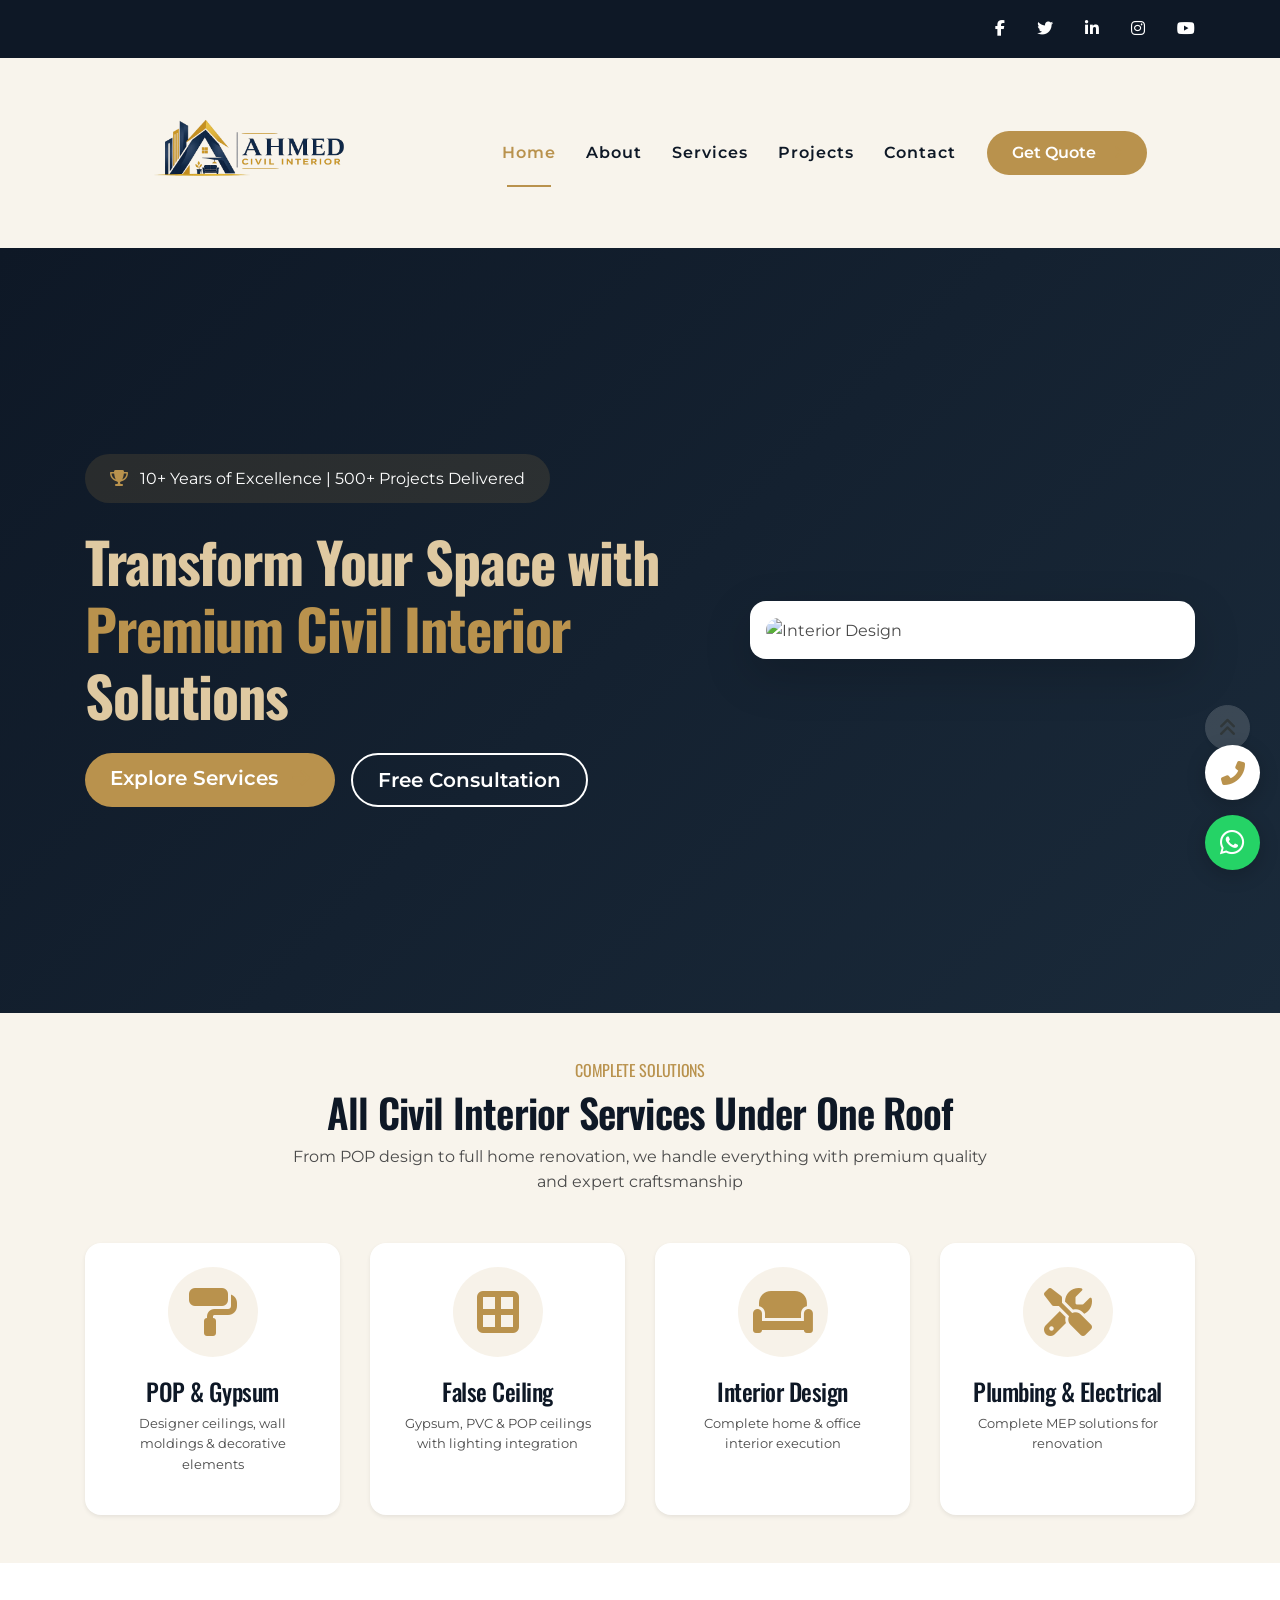
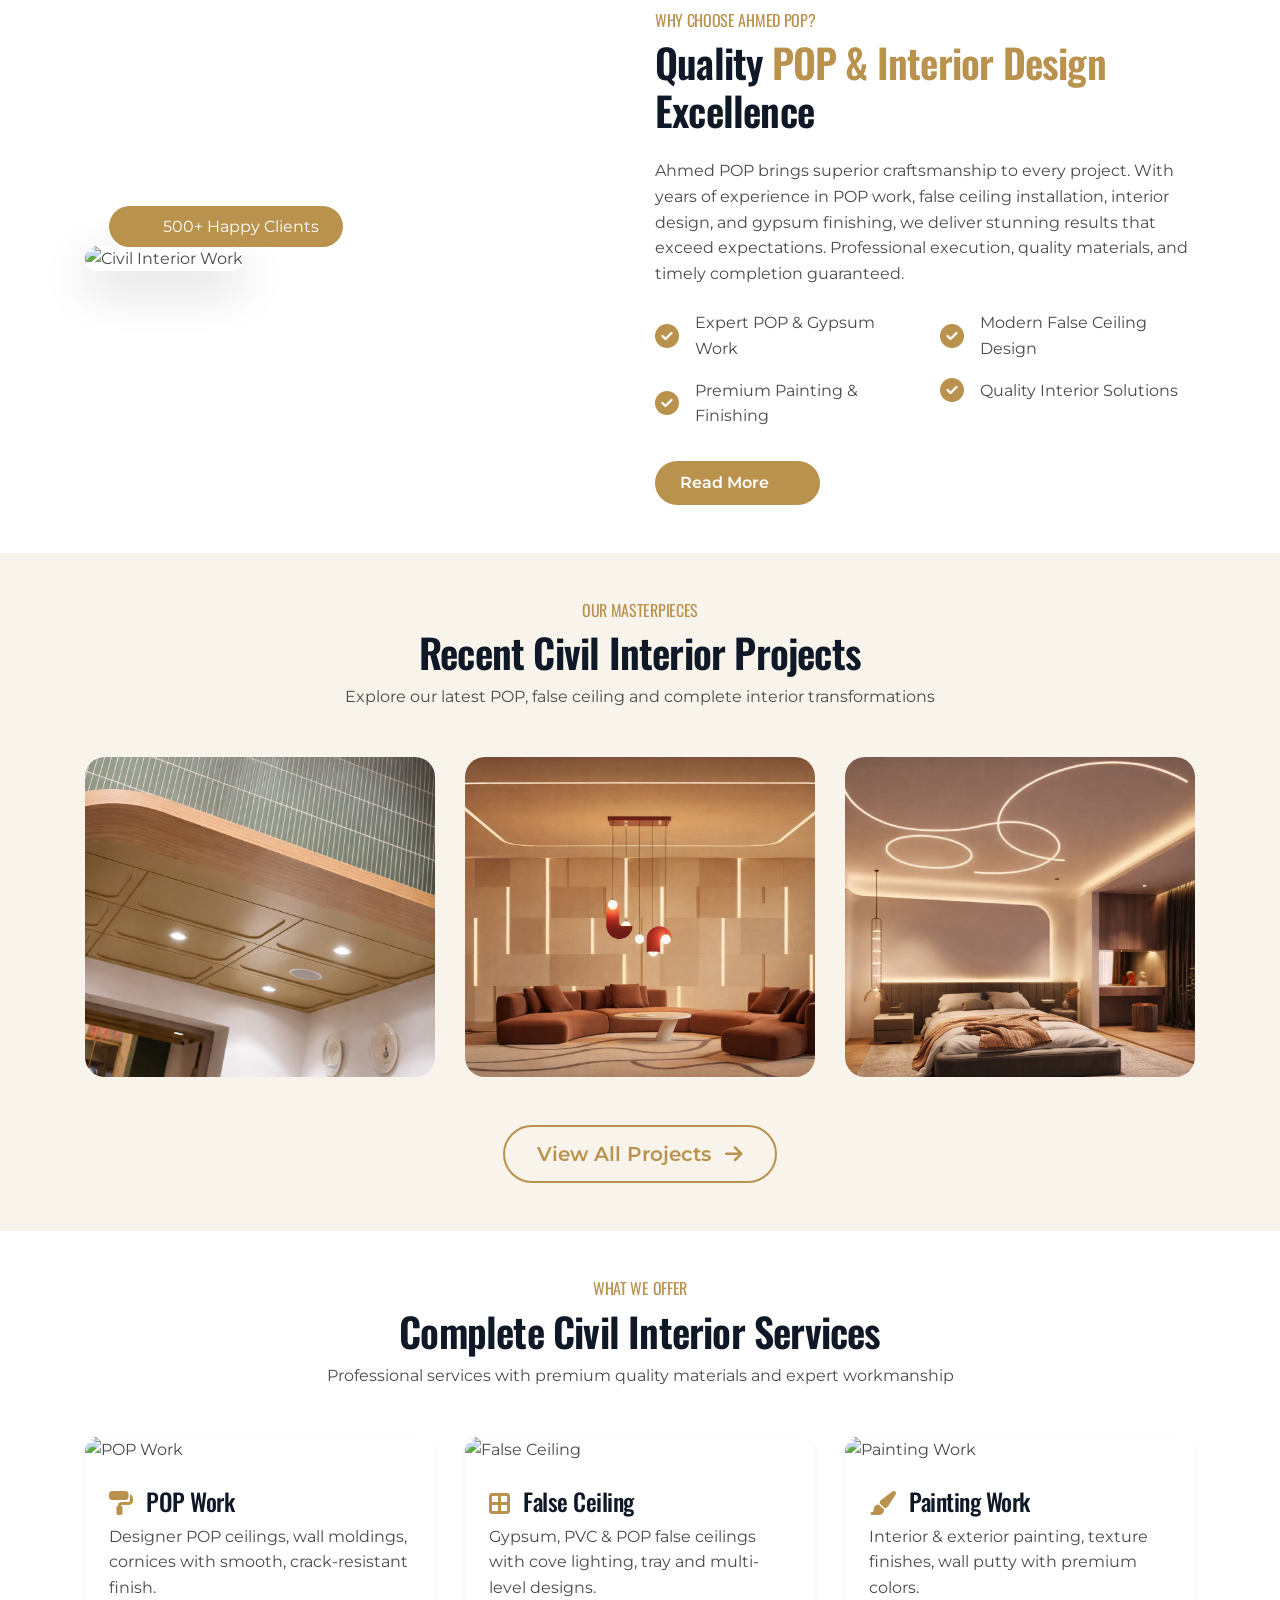
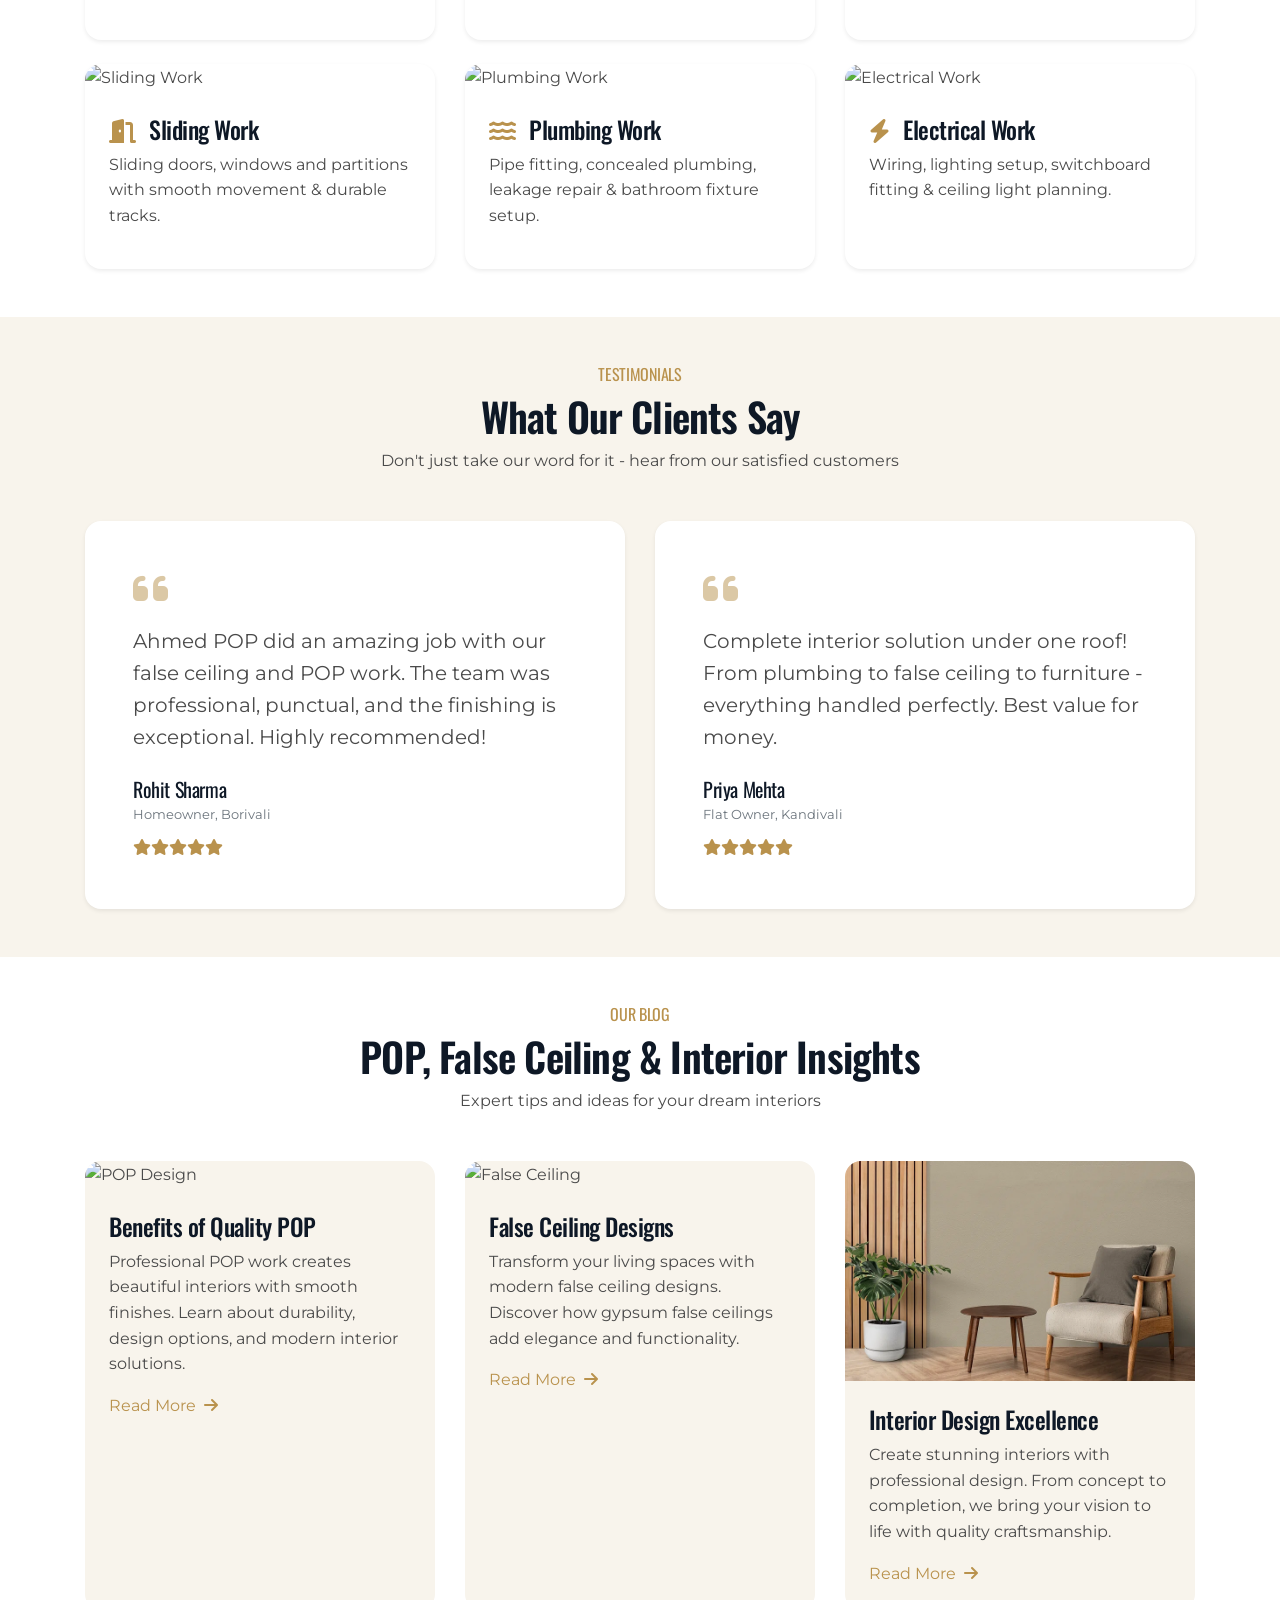
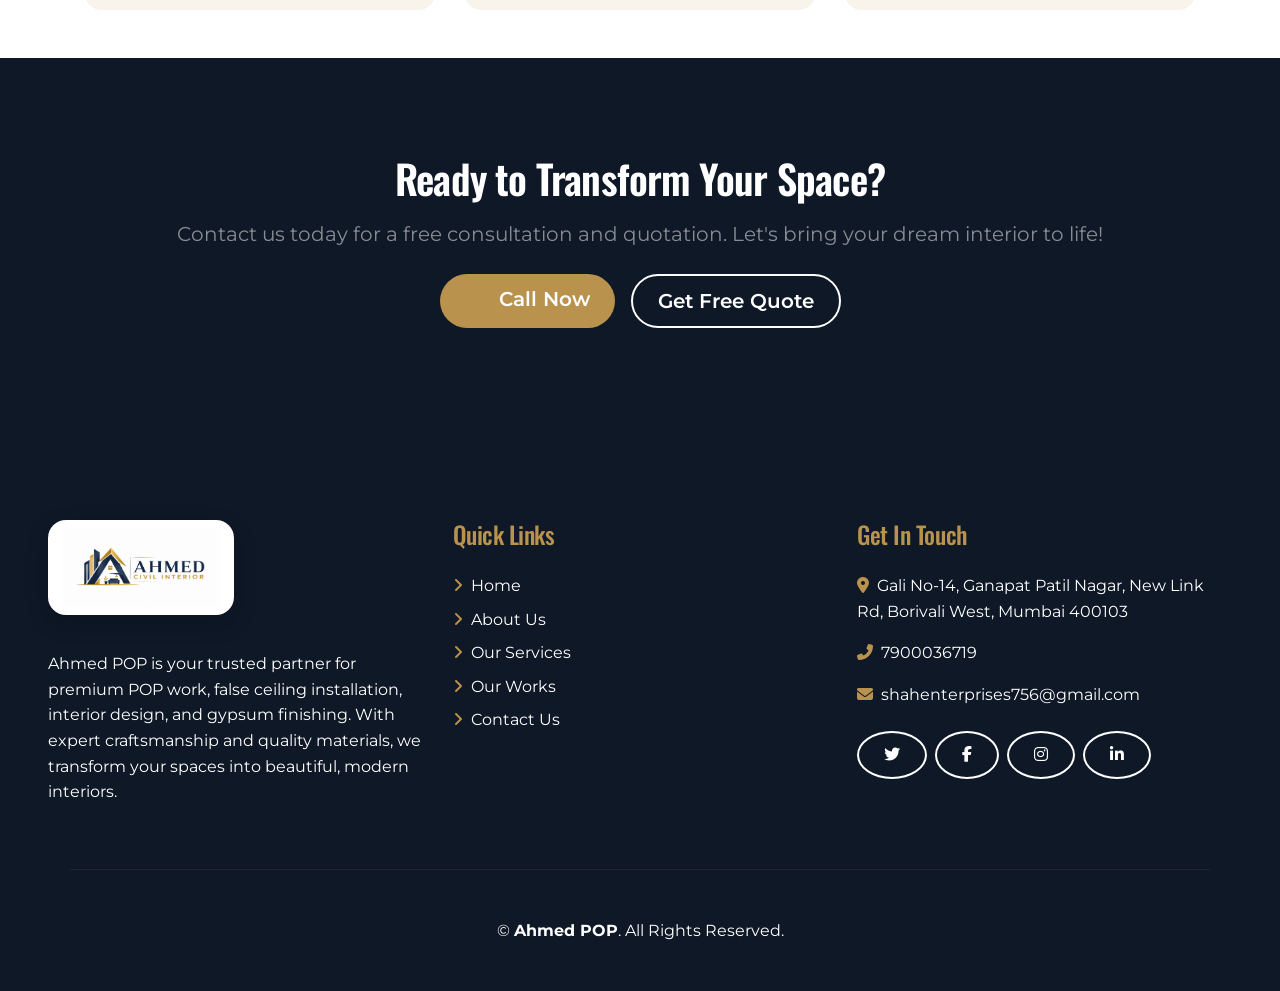
==== commit 77bb95f2: "Update index.html" ====
--- a/index.html
+++ b/index.html
@@ -9,14 +9,14 @@
     <meta name="author" content="Ahmed POP">
     <meta name="robots" content="index, follow">
     <meta name="theme-color" content="#B9924D">
-    <link rel="icon" href="https://akshay9075.github.io/Ahmed_Civil_Interior/img/pop_logo1.png" type="image/png">
+    <link rel="icon" href="https://akshay9075.github.io/Ahmed_Civil_Interior/img/pop_logo2.png" type="image/png">
     
     <!-- Open Graph / Social Media -->
     <meta property="og:type" content="website">
     <meta property="og:site_name" content="Ahmed POP">
-    <meta property="og:title" content="Ahmed POP - Premium Civil Interior & False Ceiling Experts">
+    <meta property="og:title" content="Ahmed Interior - Premium Civil Interior & False Ceiling Experts">
     <meta property="og:description" content="Transform your space with Ahmed POP - Complete civil interior solutions including POP, false ceiling, gypsum, painting, plumbing, electrical & furniture.">
-    <meta property="og:image" content="https://akshay9075.github.io/Ahmed-POP/img/pop_logo.png">
+    <meta property="og:image" content="https://akshay9075.github.io/Ahmed_Civil_Interior/img/pop_logo2.png">
     <meta property="og:url" content="https://akshay9075.github.io/Ahmed_Civil_Interior/">
     <meta name="twitter:card" content="summary_large_image">
     <meta name="twitter:title" content="Ahmed POP - Civil Interior & False Ceiling Experts">
--- a/css/style.css
+++ b/css/style.css
@@ -9612,7 +9612,7 @@
 
 @media (max-width: 575.98px) {
   .navbar-brand .site-logo {
-    height: 150px;
+    height: 130px;
     max-width: 230px;
   }
 
--- a/css/about-style.css
+++ b/css/about-style.css
@@ -142,7 +142,7 @@
         }
       @media (max-width: 575.98px) {
   .navbar-brand .site-logo {
-    height: 170px;
+    height: 140px;
     max-width: 280px;
     width: auto;
   }
@@ -183,4 +183,4 @@
             position: fixed;
             z-index: 99;
         }
-    +    
